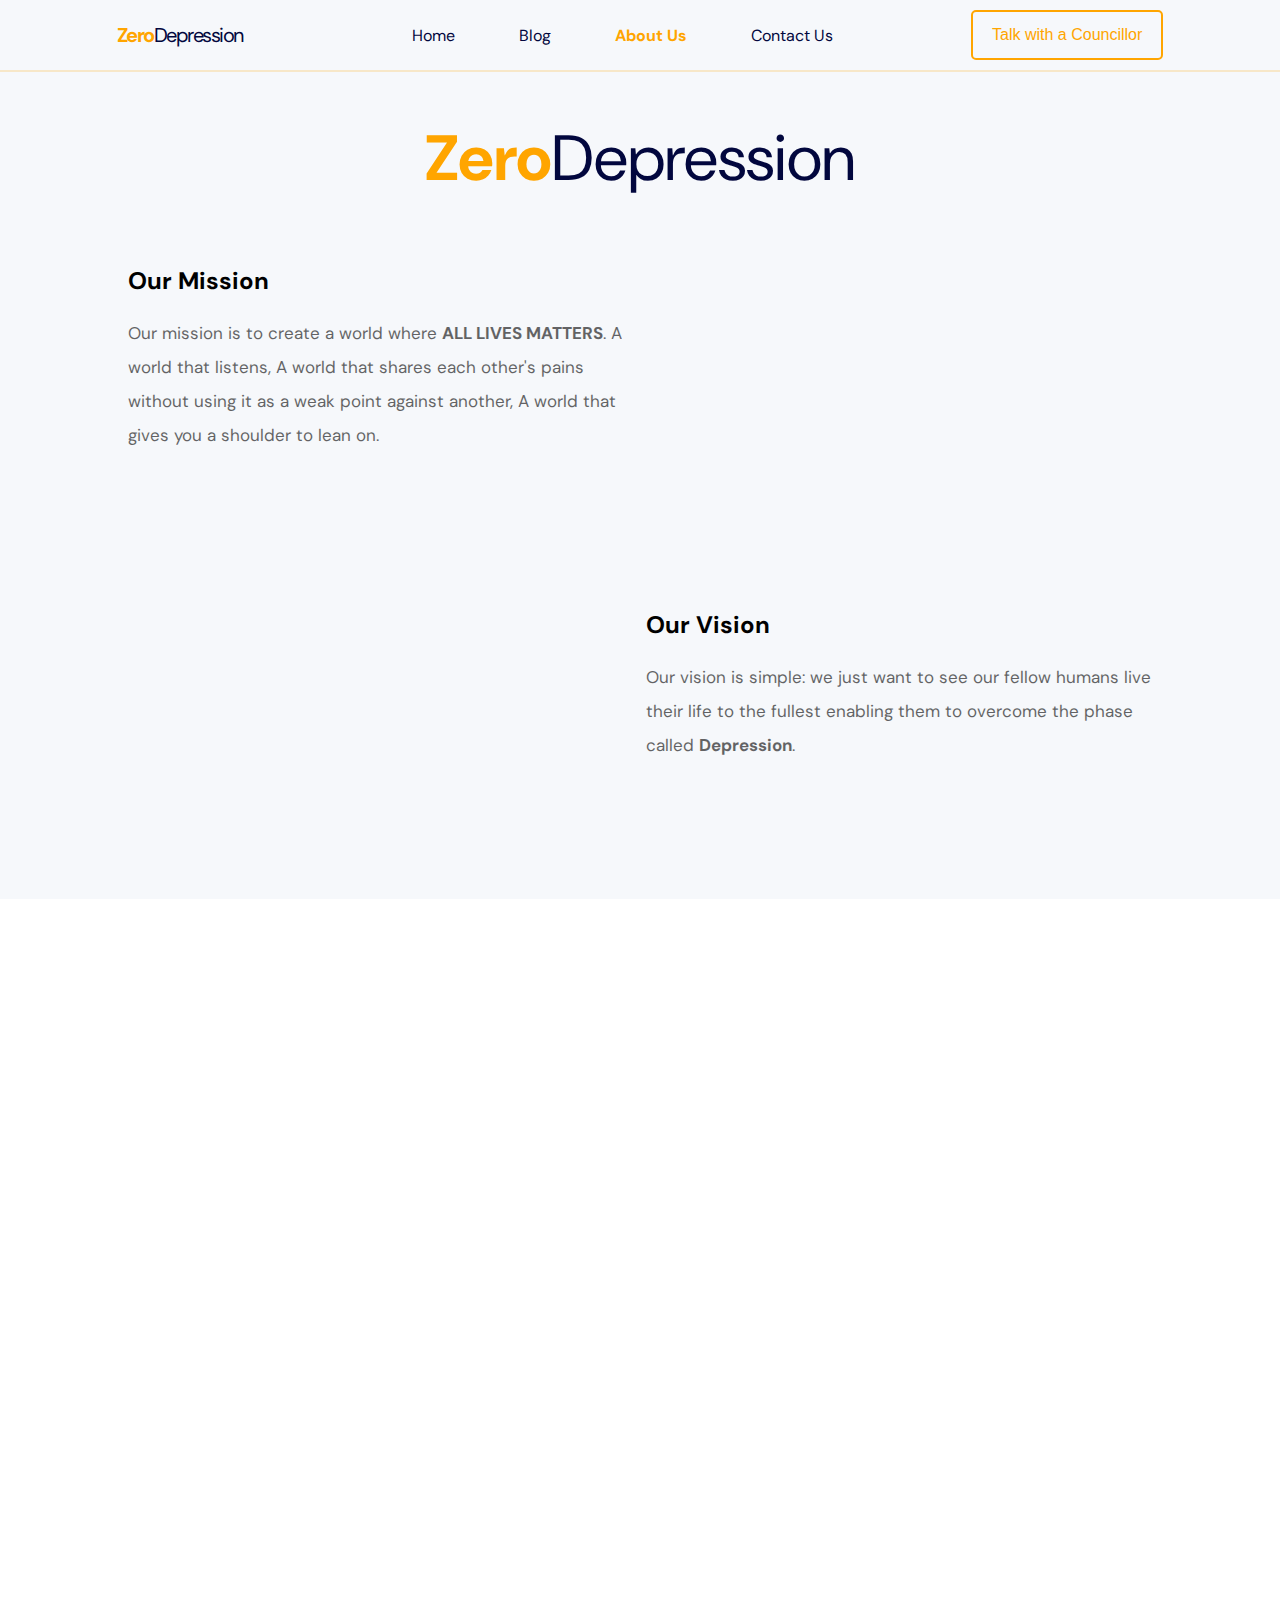
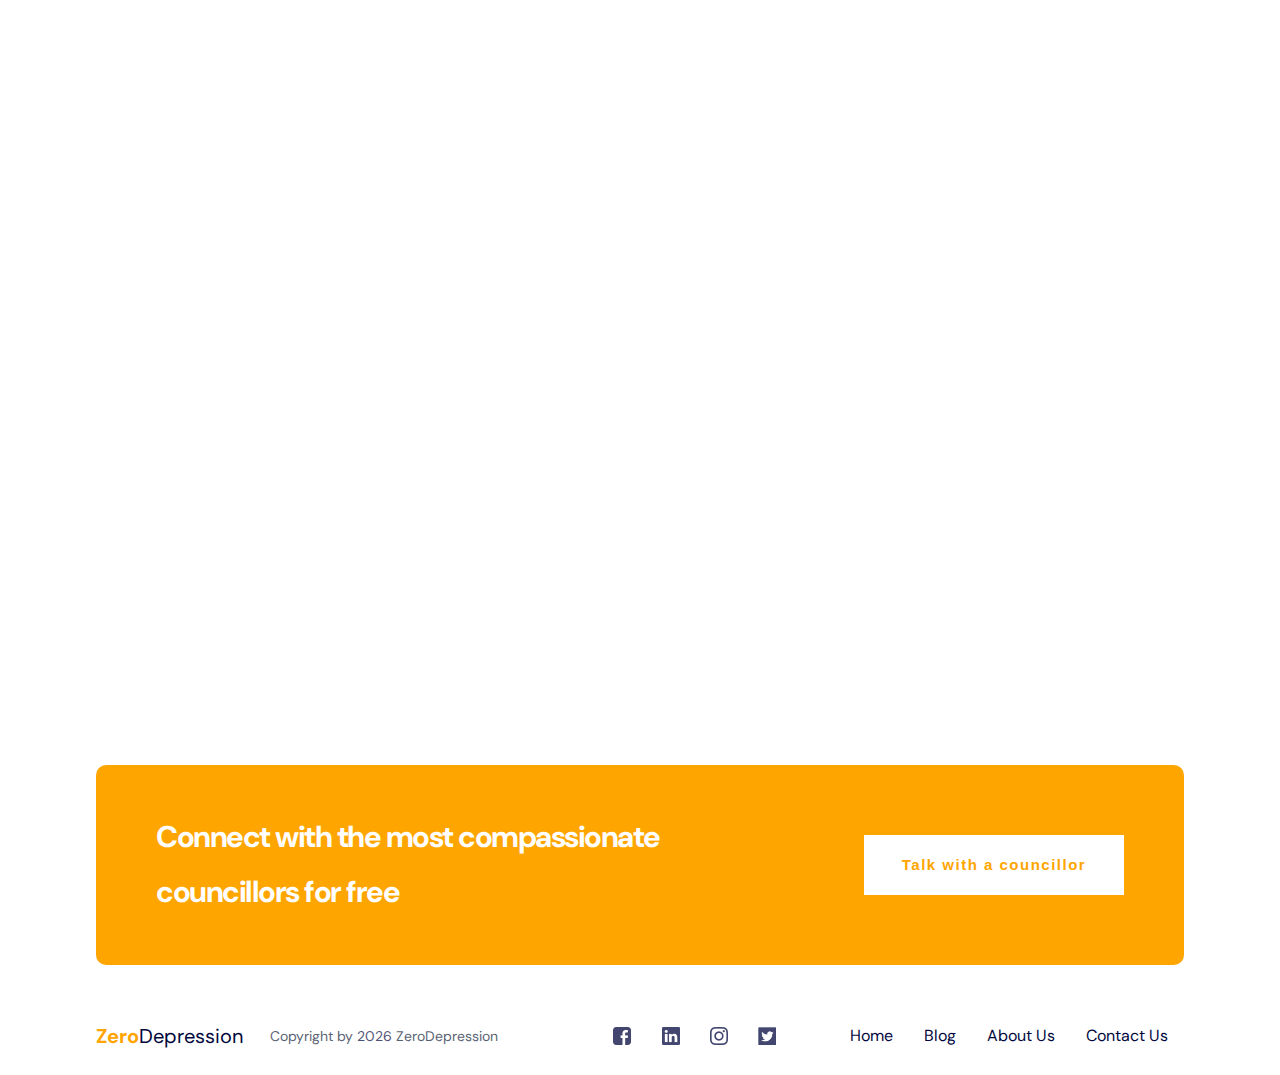
==== about-us/index.html @ 9e386202 "added subscribe to all page" ====
<!DOCTYPE html>
<html lang="en">
  <head>
    <meta charset="UTF-8" />
    <meta http-equiv="X-UA-Compatible" content="IE=edge" />
    <meta name="viewport" content="width=device-width, initial-scale=1.0" />
    <title>Zero Depression - About</title>
    <link rel="stylesheet" href="../style.css" />
    <link rel="stylesheet" href="./css/generic.css" />
    <!--common stylesheet used as a base-->
    <link rel="stylesheet" href="./style.css" />
  </head>
  <body>
    <header class="trim-header">
      <!-- main menu -->
      <nav>
        <div class="logo">
          <h4>Zero<span>Depression</span></h4>
        </div>
        <ul>
          <li><a href="../index.html">Home</a></li>
          <li><a href="../blog/index.html">Blog</a></li>
          <li><a href="./" class="active">About Us</a></li>
          <li><a href="../contact-us/">Contact Us</a></li>
          
        </ul>
        <button id="talk">Talk with a Councillor</button>
        <!-- hamburger -->
        <div class="hamburger">
          <div class="dash"></div>
          <div class="dash"></div>
          <div class="dash"></div>
        </div>
      </nav>
      <div class="line"></div>

      <div class="common-bg">
        <div class="banner-intro about-banner">
          <h1><span id="zero">Zero</span><span id="dep">Depression</span></h1>
        </div>

        <section id="about-contents" class="animate">
          <div class="con-container">
            <div class="content-row">
              <div class="con-col-40 about-left">
                <h2>Our Mission</h2>
                <p>
                  Our mission is to create a world where <strong>ALL LIVES MATTERS</strong>. A
                  world that listens, A world that shares each other's pains
                  without using it as a weak point against another, A world that
                  gives you a shoulder to lean on.
                </p>
              </div>
              <div class="con-col-60"></div>
            </div>
            <div class="content-row animate">
              <div class="con-col-60"></div>
              <div class="con-col-40 about-right">
                <h2>Our Vision</h2>
                <p>
                  Our vision is simple: we just want to see our fellow humans
                  live their life to the fullest enabling them to overcome the
                  phase called <strong>Depression</strong>.
                </p>
              </div>
            </div>
          </div>
        </section>
      </div>
    </header>
    <!-- side Nav -->
    <div class="sideNav" id="sideMenu">
      <a href="#" id="closeBtn">&times;</a>
      <a href="../index.html">Home</a>
       <a href="../blog/index.html">Blog</a>
      <a href="./">About Us</a>
      <a href="../contact-us">Contact Us</a>
     
      <a href="../chatFlow1/index.html">Talk with a Councillor</a>
    </div>

    <!-- testimonials -->

    <section class="testimonials hidden">
      <div class="title">
        <p>Happy Users</p>
        <h2>What our users say about the platform</h2>
      </div>
      <div class="main-comment">
        <h2>
          I came to the platform with a heavy heart, but the councellors are
          caring and loving, i dismissed my suicide though at once, Thank you
          ZeroDepression Team
        </h2>
      </div>
      <div class="users">
        <div class="avatar active-user" data-user="0">
          <img src="../assets/pierre.png" alt="face" />
          <div class="avatar-body">
            <h4>Pierre Hackett</h4>
            <p>Student</p>
          </div>
        </div>
        <div class="avatar" data-user="1">
          <img src="../assets/nat.png" alt="face" />
          <div class="avatar-body">
            <h4>Natalia Sanz</h4>
            <p>A worker</p>
          </div>
        </div>
        <div class="avatar" data-user="2">
          <img src="../assets/ece.png" alt="face" />
          <div class="avatar-body">
            <h4>Ece Akman</h4>
            <p>House Wife</p>
          </div>
        </div>
      </div>
    </section>
    <!-- blog -->

    <section class="blog hidden">
      <div class="title">
        <p>Meet Our joy facilitators</p>
        <h2>Meet Our Team Members</h2>
      </div>
      <div class="council-cards">
        <!-- card start -->
        <div class="card">
          <div class="card_1">
            <img
              src="../assets/stefan-stefancik-5p_7M5MP2Iw-unsplash.webp"
              alt="woman with a child"
            />
          </div>
          <div class="card-body">
            <h3>James Brown</h3>
            <p>
              James Brown is a professional councillor for the university of
              texas
            </p>
          </div>
        </div>
        <!-- card start -->
        <div class="card">
          <div class="card_2">
            <img
              src="../assets/avel-chuklanov-DUmFLtMeAbQ-unsplash.webp"
              alt="a man with sunglasses"
            />
          </div>
          <div class="card-body">
            <h3>James Kate</h3>
            <p>
              James Brown is a professional councillor for the university of
              texas
            </p>
          </div>
        </div>
        <!-- card start -->
        <div class="card">
          <div class="card_2">
            <img
              src="../assets/avel-chuklanov-DUmFLtMeAbQ-unsplash.webp"
              alt="a man with sunglasses"
            />
          </div>
          <div class="card-body">
            <h3>James Kate</h3>
            <p>
              James Brown is a professional councillor for the university of
              texas
            </p>
          </div>
        </div>
        
      </div>
        <!-- switch buttons  -->
      <div class="switch">
         <button id="prev"></button>
        <button id="next"></button>
      </div>
      <div class="switch_goto">
      <button id="goto_gallery">
        <h3>View Gallery</h3>
        <img src="../assets/galleryArr.png" alt="forward arrow" />
      </button>
    </div>
    </section>

    <!-- suppoters -->
    <div class="supporters hidden">
      <div class="title">
        <p>Our Amazing Supporters</p>
        <h4>
          The following brands has been putting smiles on the faces of users
          across the world
        </h4>
      </div>
      <!-- sponsors -->
      <div class="sponsor-logo">
        <div class="sponsor">
          <span id="one"></span>
          <span id="two"></span>
          <span id="three"></span>
          <span id="four"></span>
          <span id="five"></span>
        </div>
      </div>
      <div class="subscribe">
        <label for="email"> Subscribe to our mailing list for updates </label>
        <div class="form-group">
          <input type="email" name="email" required />
          <input type="submit" value="Subscribe" />
        </div>
      </div>
    </div>
    <!-- footer -->
    <footer>
      <div class="connect">
        <p>Connect with the most compassionate councillors for free</p>
        <button>Talk with a councillor</button>
      </div>
      <div class="foot-nav">
        <div class="logo">
          <h3>Zero<span>Depression</span></h3>
          <p>Copyright by <span id="year"></span> ZeroDepression</p>
        </div>
        <!-- footer social logos -->
        <div class="socials">
          <a href="https://web.facebook.com/officialzerodepression" target="_blank"
            ><img src="../assets/facebook logo.png" alt="facebook logo"
          /></a>
           <a href="https://www.linkedin.com/company/zero-depression" target="_blank"
            ><img src="../assets/linkedlogo.png" alt="linkedIn logo"
          /></a>
          <a href="https://instagram.com/officialzerodepression" target="_blank"
            ><img src="../assets/instalogo.png" alt="instagram logo"
          /></a>
          <a href="https://twitter.com/zerodepression_" target="_blank"
            ><img src="../assets/twitterlogo.png" alt="twitter logo"
          /></a>
        </div>

        <ul>
          <li><a href="../index.html">Home</a></li>
          <li><a href="../blog/index.html">Blog</a></li>
          <li><a href="./">About Us</a></li>
          <li><a href="../contact-us/">Contact Us</a></li>
          
        </ul>
      </div>
    </footer>

    <script src="./js/app.js"></script>
  </body>
</html>
---- style.css ----
@import url("https://fonts.googleapis.com/css2?family=Barlow+Condensed:wght@400;500&family=DM+Sans:ital,wght@0,700;1,400&display=swap");
@import url("https://fonts.googleapis.com/css2?family=Playfair+Display&display=swap");

/* utils */
:root {
  --pry-color: #ffa500;
  --sec-color: #02073e;
  --white: #ffffff;
  --topBg: #f6f8fb;
  --w1: 400;
  --w2: 700;
  --family: "DM Sans";
}

* {
  list-style: none;
  box-sizing: border-box;
  scroll-behavior: smooth;
}

body {
  font-family: var(--family);
  margin: 0;
  padding: 0;
  position: relative;
}

p {
  font-weight: 100;
}

a {
  text-decoration: none;
  font-size: 16px;
}
/* side nav */

.sideNav {
  position: fixed;
  top: 0;
  right: 0;
  height: 100vh;
  width: 0px;
  background-color: rgba(15, 33, 55, 0.95);
  padding-top: 90px;
  transition: 0.5s;
  overflow-x: hidden;
  z-index: 1;
}
.line {
  width: 100%;
  height: 2px;
  background-color: var(--pry-color);
  opacity: 0.2;
}
.sideNav a {
  color: var(--white);
  display: block;
  margin: 10px 0;
  padding: 10px 12px;
  text-align: center;
  width: 60%;
  margin: 10px auto;
}
.sideNav a:hover {
  background-color: var(--pry-color);
}

#closeBtn {
  position: absolute;
  top: -10px;
  right: 10px;
  font-size: 45px;
  color: var(--pry-color);
  margin: 0, 0, 0, 30px;
  padding: 0;
  text-align: right;
  cursor: pointer;
}

#closeBtn:hover {
  background-color: transparent;
}

/* header styles */

header {
  background-color: var(--topBg);
  width: 100%;
}

/* nav */
nav {
  width: 90%;
  margin: 0 auto;
  padding: 10px 0;
  display: flex;
  align-items: center;
  justify-content: space-between;
}

.logo img {
  width: 50%;
  height: 50%;
  margin: auto;
}

header nav h4 {
  color: var(--pry-color);
  font-weight: var(--w2);
  margin: 0;
  font-size: 20px;
}
span {
  color: var(--sec-color);
  font-weight: var(--w1);
}

ul {
  display: none;
}

#talk {
  display: none;
  font-size: 16px;
}
#talk:hover {
  background-color: var(--pry-color);
  color: var(--white);
}
.hamburger {
  width: 20px;
}
.dash {
  background-color: var(--sec-color);
  width: 20px;
  height: 2px;
  border-radius: 2px;
  margin: 3px 0;
}
/* banner section */
.banner {
  width: 90%;
  margin: 20px auto;
  transition: 0.5s;
}

.banner-img img {
  width: 100%;
  height: 100%;
  margin: auto;
}

.banner-intro {
  margin-bottom: 50px;
}
.banner-intro h1 {
  font-size: 2.8rem;
}

#zero {
  color: var(--pry-color);
  font-weight: var(--w2);
  line-height: 0.9;
  display: block;
  animation-name: leftside;
  animation-timing-function: linear;
  animation-duration: 0.6s;
  animation-fill-mode: backwards;
}
#dep {
  color: var(--sec-color);
  display: block;
  font-weight: var(--w1);
  animation-name: rightside;
  animation-timing-function: linear;
  animation-duration: 0.6s;
  animation-fill-mode: backwards;
}
.banner-intro p {
  width: 95%;
  margin: 20px 0 40px 0;
  font-size: 16px;
  font-style: normal;
  font-weight: lighter;
  line-height: 32px;
  color: #343d48;
  opacity: 0.8;
}

.banner-intro button {
  background-color: var(--pry-color);
  color: var(--white);
  padding: 15px;
  text-align: center;
  border-radius: 4px;
  font-size: 16px;
  border: none;
  cursor: pointer;
}

.banner-intro button:hover {
  background-color: transparent;
  border: 2px solid var(--pry-color);
  color: var(--pry-color);
}

/* features */

.features {
  width: 90%;
  margin: 60px auto;
  text-align: center;
}

.write-up {
  margin-bottom: 10vh;
}

.write-up p {
  color: var(--pry-color);
  font-size: 18px;
  font-weight: var(--w2);
}

.write-up h2 {
  color: var(--sec-color);
  font-weight: var(--w2);
  font-size: 22px;
  margin-top: -10px;
}

.features-icons {
  margin-top: 4vh;
  display: grid;
  grid-template-columns: repeat(auto-fit, minmax(250px, 1fr));
  grid-template-rows: auto;
  column-gap: 20px;
  padding: 10px 0;
}
.icon {
  display: flex;
  flex-direction: column;
  align-items: center;
  margin-bottom: 40px;
}
/* icon  */
.icon-box {
  height: 100px;
  width: 100px;
  border-radius: 30%;
  margin-bottom: 20px;
  display: flex;
  align-items: center;
  justify-content: center;
}
.icon-box img {
  width: 60%;
  height: 60%;
  margin: auto;
}
/* icon box */
.box__1 {
  background-color: #ffcc40;
  background: linear-gradient(
    323.91deg,
    #ffcc40 7.09%,
    rgba(255, 204, 64, 0.5) 88.82%
  );
}

.box__2 {
  background-color: #25d9d9;
  background: linear-gradient(
    320.89deg,
    #25d9d9 10.83%,
    rgba(37, 217, 217, 0.5) 88.7%
  );
}
.box__3 {
  background-color: #0898e7;
  background: linear-gradient(
    319.4deg,
    #0898e7 5.17%,
    rgba(8, 152, 231, 0.5) 94.34%
  );
}

.box__4 {
  background-color: #ff9066;
  background: linear-gradient(
    322.63deg,
    #ff9066 9.94%,
    rgba(255, 144, 102, 0.5) 91.14%
  );
}
.features-icons h5 {
  font-size: 18px;
  color: #0f2137;
  margin: 0;
  font-weight: var(--w2);
}
.features-icons p {
  width: 90%;
  font-size: 15px;
  font-style: normal;
  font-weight: var(--w1);
  line-height: 30px;
  color: #343d48;
  opacity: 0.8;
}

/* supprt section  & main-blog section*/
.support,
.main-blog {
  display: flex;
  align-items: center;
  flex-direction: column;
  width: 90%;
  background-color: rgba(255, 165, 0, 0.44);
}

.support {
  border-radius: 30px 0 0 30px;
  margin-top: 40px;
  margin-bottom: 80px;
  position: relative;
  left: calc(100% - 90%);
  /* text-align: left; */
}
.support-img {
  display: flex;
  align-items: center;
  justify-content: center;
  width: 90%;
  margin: 0 auto;
}

.support-img img {
  width: 100%;
  margin: auto;
  height: 100%;
}

.support-info {
  margin: 20px 0;
  width: 90%;
  margin: 0 auto;
  padding-top: 10vh;
}

.support-info h4 {
  color: var(--pry-color);
  font-size: 18px;
  font-weight: var(--w2);
  text-align: left;
  margin: 0;
  letter-spacing: -0.5px;
}
.support-info h2 {
  color: var(--sec-color);
  font-size: 22px;
  text-align: left;
  font-weight: var(--w2);
  margin: 0;
}
.support-info p {
  color: var(--sec-color);
  font-weight: 100;
  line-height: 25px;
  text-align: left;
  font-size: 15px;
  text-align: center;
}

.support-info button {
  width: 60%;
  margin: 20px 0;
  display: flex;
  align-items: center;
  border: none;
  padding: 10px 0;
  background: transparent;
}
.support-info button p {
  font-size: 16px;
  font-style: normal;
  font-weight: 700;
  line-height: 42px;
  letter-spacing: 0px;
  text-align: left;
  color: var(--pry-color);
  margin: 0;
  opacity: 1;
}
.support-info button img {
  width: 5%;
  height: 5%;
}

.animate {
  animation: slideInbottom 0.95s ease-in;
}

.support-means {
  margin-top: 20px;
  text-align: left;
}
.support-means li {
  margin: 12px 0;
  display: flex;
  align-items: flex-start;
}

.support-means li p {
  font-weight: var(--w2);
  color: var(--sec-color);
  font-size: 15px;
  margin: -5px 0 0 10px;
  text-align: left;
}

.support-means li img {
  width: 5%;
  height: 5%;
  margin: 0;
  display: inline;
}
/* main-blog */
.main-blog {
  margin-top: -40px;
  border-radius: 30px 30px 0 0;
  padding: 0;
  border-radius: 0 30px 30px 0;
}
.main-blog .support-info {
  margin-top: 0px;
  width: 90%;
  margin: 0 auto;
}

.support-info p {
  font-weight: lighter;
  font-size: 15px;
  opacity: 0.6;
  text-align: left;
}

.main-blog__img {
  transform: translateY(4px);
  width: 90%;
  margin: 0 auto;
  padding: 0;
  order: 1;
}
.main-blog__img img {
  width: 100%;
  height: 100%;
  margin: 0;
}
/* testimonials */
.testimonials {
  width: 90%;
  margin: 40px auto;
}
.title {
  margin-bottom: 18px;
}

.title p {
  color: var(--pry-color);
  font-size: 18px;
  font-style: normal;
  font-weight: 700;
  text-align: center;
  margin: 0;
}
.title h2,
h4 {
  color: #0f2137;
  font-size: 22px;
  font-style: normal;
  font-weight: 700;
  line-height: 45px;
  letter-spacing: -1.5px;
  text-align: center;
  margin: 0;
}
.title h4 {
  width: 90%;
  margin: 12px auto 0 auto;
  font-size: 22px;
  font-style: normal;
  font-weight: 400;
  line-height: 35px;
  letter-spacing: -0.5px;
  text-align: center;
}
.main-comment h2 {
  font-family: Playfair Display;
  font-size: 22px;
  font-style: normal;
  font-weight: 400;
  line-height: 40px;
  letter-spacing: 0px;
  text-align: center;
  color: #0f2137;
  text-align: center;
  margin: 0;
  opacity: 0.8;
}

.users {
  width: 90%;
  margin: 28px auto;
}
.avatar {
  display: flex;
  align-items: center;
  justify-content: space-between;
  height: 58px;
  width: 227px;
  margin: 20px 0;
  padding-top: 10px;
  cursor: pointer;
}

.avatar > img {
  width: 50px;
  height: 50px;
  margin: auto 0;
}
.avatar-body {
  width: 70%;
  padding: 0 0 0 10px;
}
.avatar-body h4 {
  font-size: 18px;
  font-style: normal;
  font-weight: 500;
  line-height: 30px;
  letter-spacing: 0px;
  text-align: left;
  margin: 0;
  color: #0f2137;
}
.avatar-body p {
  margin: 0;
  font-size: 15px;
  font-style: normal;
  font-weight: 400;
  line-height: 28px;
  letter-spacing: 0px;
  text-align: left;
  opacity: 0.6;
}

.active-user {
  border-top: 2px solid var(--pry-color);
}
/* blog */
.blog {
  background-color: #f8fafc;
  padding: 57px 0;
}

/* council card */
.council-cards {
  width: 90%;
  margin: 0 auto;
  display: flex;
  align-items: center;
  justify-content: space-between;
  overflow-x: auto;
  position: relative;
}

.council-cards::-webkit-scrollbar {
  display: none;
}

.council-cards {
  -ms-overflow-style: none;
  scrollbar-width: none;
}

.card {
  border-radius: 10px;
  margin-right: 10px;
  min-width: 250px;
  padding-bottom: 15px;
  position: relative;
  left: 0;
  transition: left 1s;
}
.card img {
  border-radius: 5px 5px 0 0;
}
.card-body {
  background-color: var(--white);
  padding: 8px 12px;
  margin-top: 0;
  background: white;
  margin-bottom: 30px;
  border-radius: 0 0 5px 5px;
  box-shadow: 0 8px 12px rgba(0, 0, 0, 0.1);
}
.card-body p,
.card-body h3 {
  font-size: 17px;
  margin: 5px 0;
  color: #02073e;
}

.card-body p {
  font-size: 14px;
  opacity: 0.6;
}
img {
  width: 100%;
  height: 100%;
  margin: auto;
}

.appear {
  animation: appear 1s linear;
}

/* switch btn */
.switch,
.switch_goto {
  width: 80%;
  margin: 20px auto;
  display: flex;
  align-items: center;
  justify-content: center;
  z-index: 5;
}

.switch button,
.switch_goto button {
  background: transparent;
  border: none;
  padding: 15px;
  cursor: pointer;
  margin-right: 8px;
  display: block;
}

#next {
  background-image: url(./assets/forwardSwitch.png);
  background-repeat: no-repeat;
  background-size: contain;
  background-position: center;
}
#prev {
  background-image: url(./assets/backSwitch.png);
  background-repeat: no-repeat;
  background-size: 80%;
  background-position: center;
}

.switch_goto button {
  border: none;
  cursor: pointer;
  display: block;
  margin: 0;
}
#goto_gallery {
  display: flex;
  align-items: center;
  color: #02073e;
}

#goto_gallery h3 {
  margin: 0 8px 0 0;
}

#goto_gallery img {
  width: 30px;
  height: 15px;
}

/* supporters */

.supporters {
  transform: translateY(-40px);
  width: 90%;
  margin: 0 auto;
}

.sponsor-logo {
  height: 35px;
  width: 90%;
  margin: 30px auto 10px auto;
  overflow: hidden;
  position: relative;
}

.sponsor {
  position: absolute;
  width: 200%;
  height: 90%;
  overflow: hidden;
  animation: marquee 6s linear 1s infinite;
}

.sponsor span {
  width: 20%;
  height: inherit;
  float: left;
  background-size: contain;
  background-repeat: no-repeat;
  background-position: center;
}

#one {
  background-image: url(./assets/uber.png);
}
#two {
  background-image: url(./assets/google.png);
}
#three {
  background-image: url(./assets/paypal.png);
}
#four {
  background-image: url(./assets/soft.png);
}
#five {
  background-image: url(./assets/dribble.png);
}

/* subscibe */
.subscribe {
  margin: 150px auto 0 auto;
  width: 90%;
}

.subscribe label {
  font-size: 24px;
  text-align: center;
  color: var(--sec-color);
}
.subscribe .form-group {
  margin-top: 20px;
  width: 100%;
}

.subscribe .form-group input {
  display: block;
  width: 100%;
  padding: 10px;
  margin: 10px 0;
  border: 2px solid var(--pry-color);
  border-radius: 10px;
}

.subscribe .form-group input[type="submit"] {
  background-color: var(--pry-color);
  color: var(--white);
  font-size: 18px;
  cursor: pointer;
}

/* footer */
footer {
  margin-top: 55px;
  margin-bottom: 0;
  background-color: var(--white);
}
.connect {
  padding: 10px 15px;
  margin: 0 auto 52px auto;
  background: var(--pry-color);
  border-radius: 10px;
  color: var(--white);
}
.connect p {
  font-size: 25px;
  font-style: normal;
  font-weight: 700;
  line-height: 35px;
  letter-spacing: -1.5px;
  text-align: center;
}

.connect button {
  display: block;
  width: 60%;
  margin: 80px auto 40px auto;
  background-color: var(--white);
  color: var(--pry-color);
  font-size: 15px;
  border: none;
  padding: 9px;
  font-weight: 700;
  line-height: 22px;
  letter-spacing: 0.1em;
  cursor: pointer;
  position: relative;
}

.connect button::after {
  content: "";
  width: inherit;
  height: 150px;
  top: -100px;
  left: 20%;
  background: url(../assets/topdash.png) no-repeat center;
  background-size: 60%;
  position: absolute;
}

.connect button::before {
  content: "";
  width: inherit;
  height: 150px;
  top: -10px;
  left: 20%;
  background: url(../assets/botdash.png) no-repeat center;
  background-size: 60%;
  position: absolute;
}

.foot-nav {
  margin-top: -50px;
}
.foot-nav .logo {
  width: 90%;
  display: flex;
  align-items: center;
  flex-direction: column;
  justify-content: space-between;
  margin: 0 auto;
}
.foot-nav .logo h3 {
  color: var(--pry-color);
  height: 24px;
  width: 154px;
  font-size: 20px;
  font-style: normal;
  font-weight: 700;
  line-height: 24px;
  letter-spacing: 0px;
  text-align: left;

  margin: 10px 0;
}

.foot-nav .logo h3 span {
  color: var(--sec-color);
  font-weight: 400;
}

.foot-nav .logo p {
  font-size: 14px;
  font-style: normal;
  font-weight: 400;
  line-height: 18px;
  letter-spacing: 0em;
  text-align: left;
  color: #0f2137;
  opacity: 0.7;
}
.foot-nav {
  margin-bottom: 68px;
}
.foot-nav ul {
  display: flex;
  justify-content: space-around;
  width: 90%;
  margin: 10px auto;
  padding: 0;
}

.foot-nav ul li a {
  color: var(--sec-color);
}
.foot-nav ul li a:hover {
  color: var(--pry-color);
}

.socials {
  display: flex;
  align-items: center;
  justify-content: space-between;
  width: 50%;
  margin: 30px auto;
}

.socials a {
  display: flex;
  align-items: center;
  justify-content: center;
  width: 18px;
  height: 18px;
}

.socials a img {
  width: 100%;
  height: 100%;
  margin: auto;
}
/* hide animatable elements */
.hidden {
  opacity: 0;
}

/* media query */

@media screen and (min-width: 1024px) {
  .header {
    height: 100vh;
  }
  .hamburger {
    display: none;
  }

  header nav .logo {
    width: 15%;
    height: 15%;
    display: flex;
    align-items: center;
  }

  header nav .logo img {
    width: 90%;
    height: 90%;
  }

  nav {
    padding: 10px 40px;
    width: 88%;
    margin: 0 auto;
  }

  ul {
    display: flex;
    padding: 0;
    margin: 0;
    align-items: center;
    justify-content: space-between;
  }

  ul li {
    margin: 0 20px;
  }

  ul li a {
    text-decoration: none;
    color: var(--sec-color);
    text-transform: capitalize;
    font-size: 16px;
    display: block;
    margin: 0 12px;
  }
  ul li a:hover {
    color: var(--pry-color);
  }
  .active {
    font-weight: var(--w2);
    color: var(--pry-color);
  }

  #talk {
    display: block;
    background-color: transparent;
    padding: 4px 10px;
    border: 2px solid var(--pry-color);
    color: var(--pry-color);
    font-size: 16px;
    cursor: pointer;
    height: 50px;
    width: 192px;
    border-radius: 5px;
    margin: 0;
  }

  .banner {
    padding: 40px;
    display: flex;
    align-items: center;
    justify-content: space-between;
    width: 88%;
    margin: 0 auto;
  }

  .banner-intro {
    height: 441px;
    width: 550px;
  }

  .banner-intro h1 {
    font-size: 64px;
    line-height: 73px;
    margin: 0;
  }
  #zero,
  #dep {
    text-align: left;
  }
  #dep {
    font-weight: 100;
  }

  .banner-intro p {
    width: 80%;
    font-size: 18px;
    text-align: left;
    margin: 40px 0;
  }

  .banner-intro button {
    font-size: 20px;
    height: 65px;
    width: 263px;
    border-radius: 4px;
  }

  .banner-img {
    height: 420px;
    width: 458px;
  }
  .banner-img img {
    width: 100%;
    height: 100%;
    margin-left: auto;
  }
  .features {
    width: 88%;
  }

  .support,
  .main-blog {
    flex-direction: row;
    justify-content: space-around;
    width: 94%;
    margin: 0;
  }

  .support {
    position: relative;
    left: calc(100% - 94%);
    border-radius: 100px 0 0 100px;
    margin-top: 146px;
  }
  .support-img {
    height: 483px;
    width: 355px;
  }

  .support-info {
    text-align: left;
    height: 395px;
    width: 486px;
    margin-right: -10px;
    padding-top: 12vh;
  }
  .support-means li p {
    margin: 0px 0 0 10px;
  }
  .main-blog {
    margin-top: 100px;
    height: 531px;
    border-radius: 0 100px 100px 0;
  }

  .main-blog__img {
    height: 419px;
    width: 507px;
    order: 0;
  }

  .main-blog__img img {
    width: 100%;
    height: 100%;
    margin: auto;
  }

  .main-blog .support-info {
    width: 40%;
    margin-top: 60px;
  }

  .main-blog .support-info p {
    width: 90%;
  }

  .main-blog .support-info button {
    width: 30%;
  }
  .main-blog .support-info button img {
    width: 6%;
    height: 6%;
  }

  .support-info h4 {
    text-align: left;
  }

  .support-info p {
    width: 100%;
    text-align: left;
  }

  .support-info button {
    width: 40% !important;
    margin-top: -20px;
    cursor: pointer;
    float: left;
  }

  .support-info button p {
    font-size: 18px;
  }

  .support-info button img {
    width: 4%;
    height: 4%;
    margin: auto;
  }
  .testimonials {
    width: 850px;
    margin: 92px auto;
  }

  .main-comment h2 {
    line-height: 45px;
  }

  .users {
    display: flex;
    align-items: center;
    justify-content: space-between;
    height: 86px;
    width: 828px;
  }

  .council-cards {
    width: 60%;
    flex-direction: row;
    margin: 0 auto;
  }

  .card {
    min-width: 300px;
  }

  .card-body {
    background-color: var(--white);
    padding: 18px 20px;
  }

  .switch {
    width: 28%;
    margin: 20px auto;
  }

  #next {
    background-size: 100%;
  }

  #prev {
    background-size: 80%;
  }
  .title h4 {
    height: 100px;
    width: 607px;
    line-height: 40px;
  }
  .supporters {
    width: 800px;
    margin: 0 auto;
  }

  /* subscibe */
  .subscribe {
    display: flex;
    align-items: center;
    justify-content: space-between;
    width: 100%;
  }
  .subscribe label {
    text-align: left;
  }
  .subscribe .form-group {
    margin-top: 0px;
    width: 60%;
    position: relative;
    display: block;
  }

  .subscribe .form-group input {
    padding: 16px 10px;
  }

  .subscribe .form-group input[type="submit"] {
    position: absolute;
    top: 0.95px;
    right: 0;
    width: 35%;
    padding: 12px;
  }
  .connect {
    width: 85%;
    height: 200px;
    padding: 45px 60px;
    display: flex;
    align-items: center;
    justify-content: space-between;
    background-image: url(../assets/arrow.png);
    background-repeat: no-repeat;
    background-position: center;
    background-size: 30%;
  }

  .connect p {
    font-size: 30px;
    height: 111px;
    width: 626px;
    font-style: normal;
    font-weight: 700;
    line-height: 55px;
    letter-spacing: -1.5px;
    text-align: left;
    margin: 0;
  }

  .connect button {
    margin: 0;
    height: 60px;
    width: 260px;
    position: relative;
  }

  .connect button::after {
    content: "";
    width: inherit;
    height: inherit;
    top: -55px;
    left: 0;
    background-size: 30%;
    position: absolute;
  }

  .connect button::before {
    content: "";
    width: inherit;
    height: inherit;
    top: 55px;
    left: 0;
    background-size: 30%;
    position: absolute;
  }
  .foot-nav {
    width: 85%;
    display: flex;
    align-items: center;
    justify-content: space-between;
    margin: -20px auto 0 auto;
  }
  .foot-nav .logo {
    width: fit-content;
    margin-left: 0;
    flex-direction: row;
  }
  .foot-nav ul {
    height: 33px;
    width: 350px;
    padding: 0;
    margin: 0;
  }

  .foot-nav ul li {
    margin: 0;
  }

  .foot-nav .logo p {
    font-size: 14px;
    font-style: normal;
    font-weight: 400;
    line-height: 18px;
    letter-spacing: 0em;
    text-align: left;
    color: #0f2137;
    opacity: 0.7;
    margin-left: 20px;
  }

  .foot-nav ul li a {
    font-size: 16px;
    font-style: normal;
    font-weight: 400;
    line-height: 33px;
    letter-spacing: 0px;
    text-align: right;
  }

  .socials {
    width: 15%;
  }
}

/* animation */
@keyframes slideInbottom {
  from {
    opacity: 0;
    transform: scale(0.7);
  }

  to {
    opacity: 1;
    transform: scale(1);
  }
}

@keyframes leftside {
  from {
    opacity: 0;
    transform: translateX(-100px);
  }

  to {
    opacity: 1;
    transform: translateX(0);
  }
}

@keyframes rightside {
  from {
    opacity: 0;
    transform: translateX(50px);
  }

  to {
    opacity: 1;
    transform: translateX(0);
  }
}

@keyframes marquee {
  0% {
    left: 100%;
  }
  100% {
    left: -200%;
  }
}
---- about-us/css/generic.css ----
/** centered logo */
.about-banner h1 span {
  display: unset !important;
}

.about-banner h1 {
  text-align: center;
}

/** Structuring the layout*/
/**container*/
.con-container {
  width: 80%;
  margin: 0 auto;
}

/**row*/
.content-row {
  display: flex;
  max-width: 1440px;
  margin: 0 auto;
  padding-bottom: 120px;
}

.content-row h2 {
  text-align: center;
}

.trim-header {
  padding-bottom: 0 !important;
}

/* Design rectangle */
.rectangle {
  max-width: 100%;
  width: 80.1875rem;
  height: 5.8125rem;
  background-color: #fff;
  border-radius: 4.5625rem;
  border: 1px solid aliceblue;
}

/* Tablets*/
@media (min-width: 567px) {
  /* Columns */
  .con-col-6 {
    width: 50%;
    float: left;
  }
  .con-col-40 {
    width: 40%;
    float: left;
  }
  .con-col-60 {
    width: 60%;
    float: left;
  }
  

  /* Centering the logo for tablets and desktop*/
  .content-row h2 {
    text-align: center;
  }
}

/* Desktop*/
@media screen and (min-width: 1024px) {
  .con-container {
    width: 80%;
    max-width: 100%;
  }
  .about-banner {
    padding-top: 50px !important;
    height: unset !important;
    width: unset !important;
  }
}

@media screen and (max-width: 768px) {
  .content-row {
    padding-bottom: 30px;
  }
  .con-col-40 {
    margin-top: 40px;
  }
  
}
---- about-us/style.css ----
/** Common background*/
.common-bg {
  background-image: url("../assets/aboutBG.png");
  background-size: cover;
  background-position-x: center;
  background-repeat: no-repeat;
}

/** About contents*/
#about-contents p {
  font-size: 17px;
  line-height: 34px;
  font-style: normal;
  font-weight: normal;
  opacity: 0.6;
  width: 100%;
}
.banner-intro h1{
  font-size: 2.2rem;
 
}

#about-contents h2 {
  text-align: left;
}
.rectangle {
  max-width: 100%;
  width: 80.1875rem;
  height: 5.8125rem;
  background-color: #fff;
  border-radius: 4.5625rem;
}

@media screen and (min-width: 1024px) {
  .about-left,
  .about-right {
    width: 600px;
  }
  
  .common-bg {
    background-size: contain;
    background-position: center;
  }
}

@media (min-width:1024px){
  .banner-intro h1{
  font-size: 64px;
}

#dep{
  font-weight: 400;
}
}
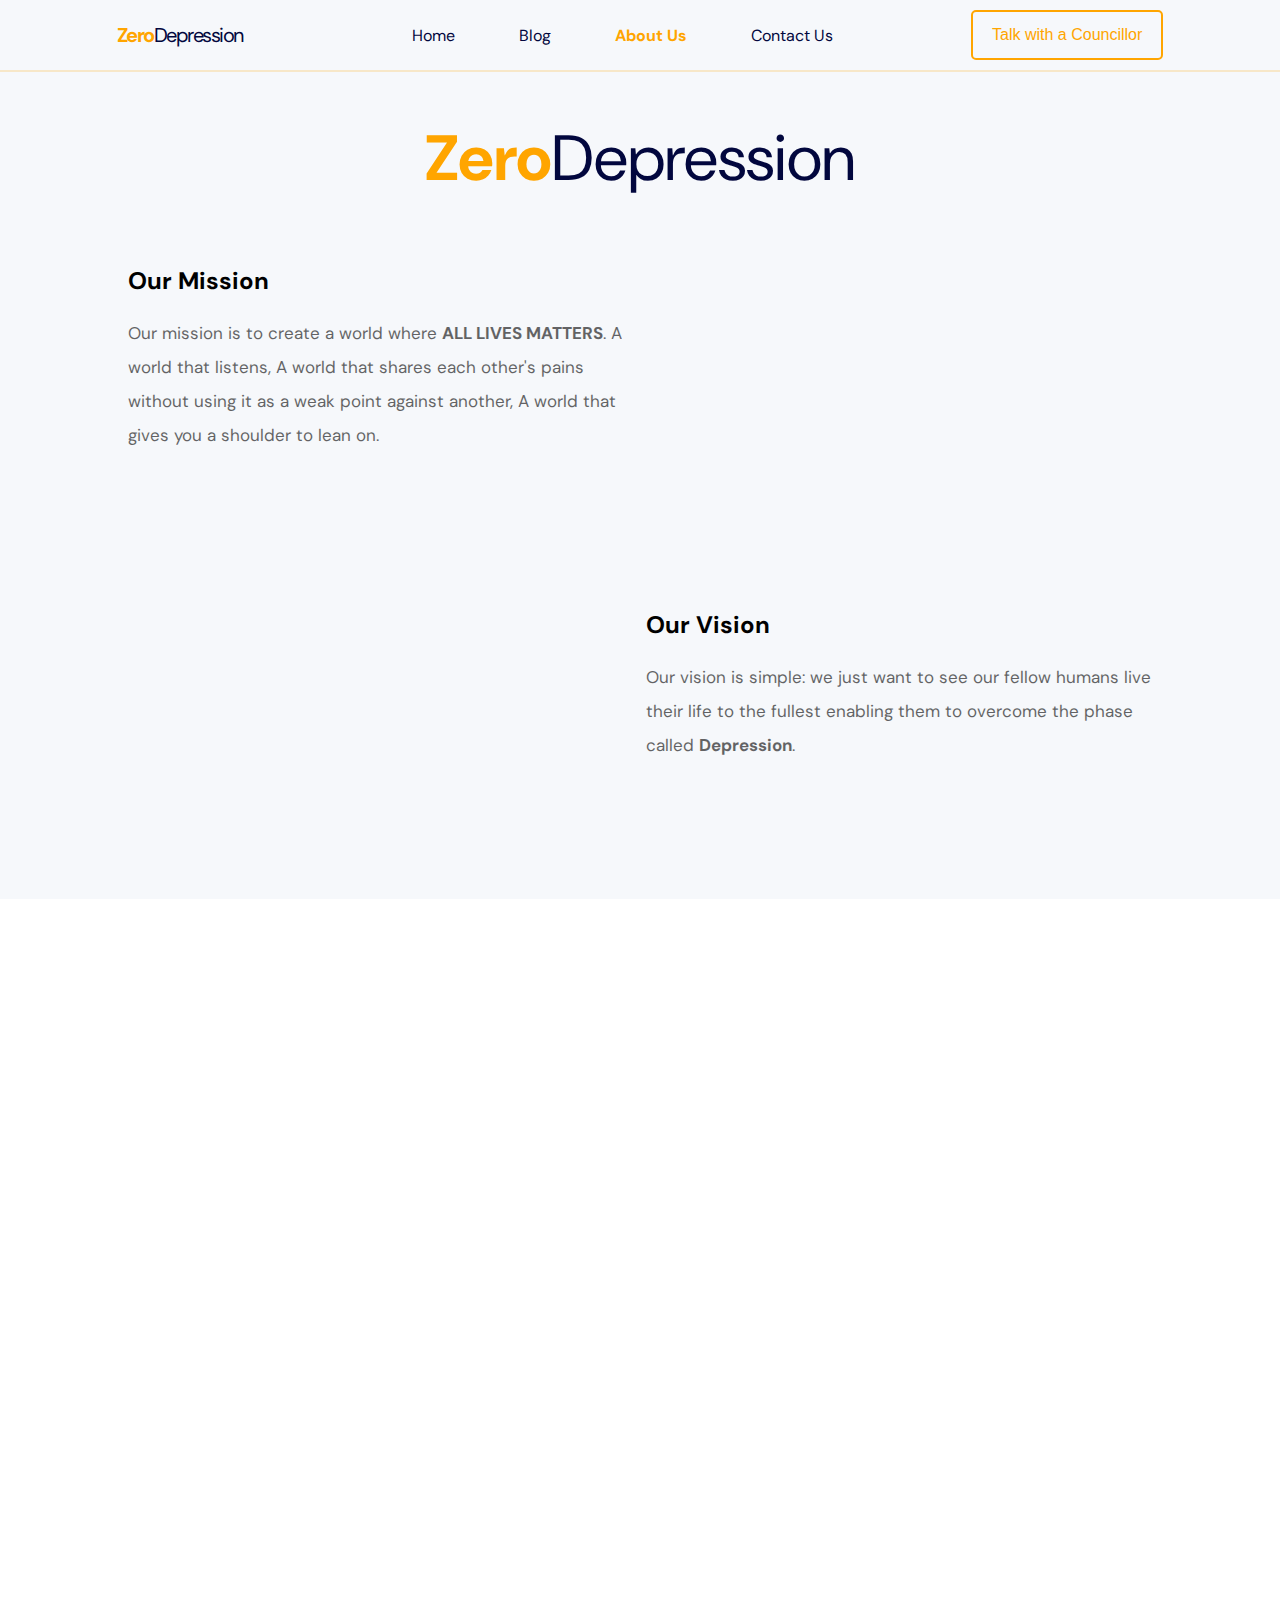
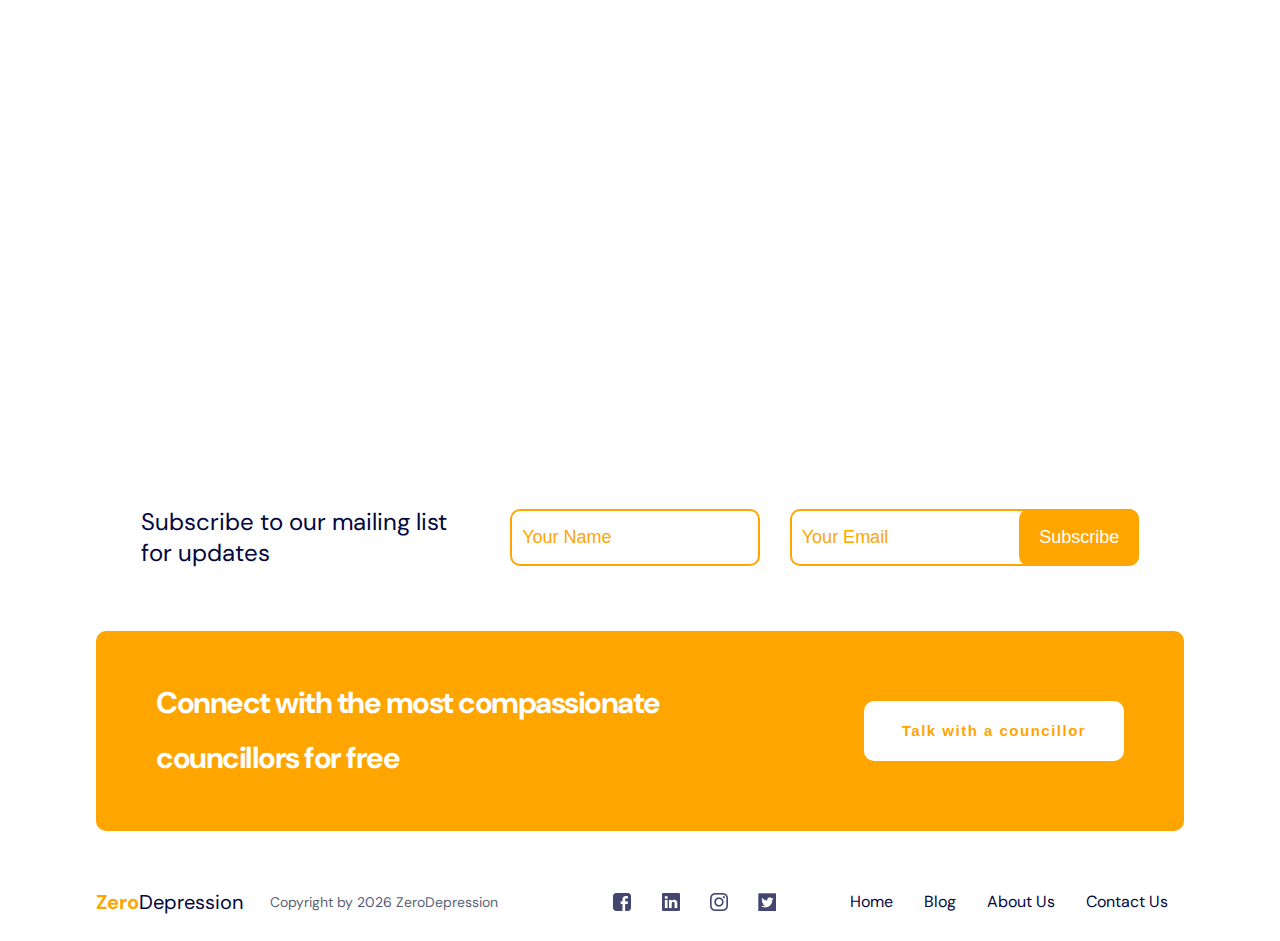
==== commit 740cf07a: "form" ====
--- a/about-us/index.html
+++ b/about-us/index.html
@@ -22,7 +22,6 @@
           <li><a href="../blog/index.html">Blog</a></li>
           <li><a href="./" class="active">About Us</a></li>
           <li><a href="../contact-us/">Contact Us</a></li>
-          
         </ul>
         <button id="talk">Talk with a Councillor</button>
         <!-- hamburger -->
@@ -45,10 +44,11 @@
               <div class="con-col-40 about-left">
                 <h2>Our Mission</h2>
                 <p>
-                  Our mission is to create a world where <strong>ALL LIVES MATTERS</strong>. A
-                  world that listens, A world that shares each other's pains
-                  without using it as a weak point against another, A world that
-                  gives you a shoulder to lean on.
+                  Our mission is to create a world where
+                  <strong>ALL LIVES MATTERS</strong>. A world that listens, A
+                  world that shares each other's pains without using it as a
+                  weak point against another, A world that gives you a shoulder
+                  to lean on.
                 </p>
               </div>
               <div class="con-col-60"></div>
@@ -72,10 +72,10 @@
     <div class="sideNav" id="sideMenu">
       <a href="#" id="closeBtn">&times;</a>
       <a href="../index.html">Home</a>
-       <a href="../blog/index.html">Blog</a>
+      <a href="../blog/index.html">Blog</a>
       <a href="./">About Us</a>
       <a href="../contact-us">Contact Us</a>
-     
+
       <a href="../chatFlow1/index.html">Talk with a Councillor</a>
     </div>
 
@@ -173,19 +173,18 @@
             </p>
           </div>
         </div>
-        
-      </div>
-        <!-- switch buttons  -->
+      </div>
+      <!-- switch buttons  -->
       <div class="switch">
-         <button id="prev"></button>
+        <button id="prev"></button>
         <button id="next"></button>
       </div>
       <div class="switch_goto">
-      <button id="goto_gallery">
-        <h3>View Gallery</h3>
-        <img src="../assets/galleryArr.png" alt="forward arrow" />
-      </button>
-    </div>
+        <button id="goto_gallery">
+          <h3>View Gallery</h3>
+          <img src="../assets/galleryArr.png" alt="forward arrow" />
+        </button>
+      </div>
     </section>
 
     <!-- suppoters -->
@@ -207,13 +206,28 @@
           <span id="five"></span>
         </div>
       </div>
-      <div class="subscribe">
-        <label for="email"> Subscribe to our mailing list for updates </label>
-        <div class="form-group">
-          <input type="email" name="email" required />
-          <input type="submit" value="Subscribe" />
-        </div>
-      </div>
+    </div>
+    <!-- subscribe form -->
+    <div class="subscribe">
+      <div class="form-group">
+        <label for="name"> Subscribe to our mailing list for updates </label>
+        <input
+          type="text"
+          name="name"
+          required
+          placeholder="Your Name"
+          id="name"
+        />
+        <input
+          type="email"
+          name="email"
+          required
+          placeholder="Your Email"
+          id="email"
+        />
+        <input type="submit" value="Subscribe" id="subscribe" />
+      </div>
+      <p class="error">form input field is empty!</p>
     </div>
     <!-- footer -->
     <footer>
@@ -228,10 +242,14 @@
         </div>
         <!-- footer social logos -->
         <div class="socials">
-          <a href="https://web.facebook.com/officialzerodepression" target="_blank"
+          <a
+            href="https://web.facebook.com/officialzerodepression"
+            target="_blank"
             ><img src="../assets/facebook logo.png" alt="facebook logo"
           /></a>
-           <a href="https://www.linkedin.com/company/zero-depression" target="_blank"
+          <a
+            href="https://www.linkedin.com/company/zero-depression"
+            target="_blank"
             ><img src="../assets/linkedlogo.png" alt="linkedIn logo"
           /></a>
           <a href="https://instagram.com/officialzerodepression" target="_blank"
@@ -247,7 +265,6 @@
           <li><a href="../blog/index.html">Blog</a></li>
           <li><a href="./">About Us</a></li>
           <li><a href="../contact-us/">Contact Us</a></li>
-          
         </ul>
       </div>
     </footer>
--- a/style.css
+++ b/style.css
@@ -326,13 +326,13 @@
   margin-bottom: 80px;
   position: relative;
   left: calc(100% - 90%);
-  /* text-align: left; */
 }
 .support-img {
   display: flex;
   align-items: center;
   justify-content: center;
-  width: 90%;
+  width: 55%;
+  height: 250px;
   margin: 0 auto;
 }
 
@@ -732,17 +732,17 @@
 
 /* subscibe */
 .subscribe {
-  margin: 150px auto 0 auto;
+  margin: 50px auto 0 auto;
   width: 90%;
 }
 
 .subscribe label {
   font-size: 24px;
   text-align: center;
+  font-weight: var(--w1);
   color: var(--sec-color);
 }
 .subscribe .form-group {
-  margin-top: 20px;
   width: 100%;
 }
 
@@ -753,6 +753,13 @@
   margin: 10px 0;
   border: 2px solid var(--pry-color);
   border-radius: 10px;
+  text-align: left;
+  font-size: 18px;
+  color: var(--pry-color);
+}
+
+input::placeholder {
+  color: var(--pry-color);
 }
 
 .subscribe .form-group input[type="submit"] {
@@ -760,8 +767,12 @@
   color: var(--white);
   font-size: 18px;
   cursor: pointer;
-}
-
+  text-align: center;
+}
+.error{
+  color: red;
+  display: none;
+}
 /* footer */
 footer {
   margin-top: 55px;
@@ -798,6 +809,7 @@
   letter-spacing: 0.1em;
   cursor: pointer;
   position: relative;
+  border-radius: 10px;
 }
 
 .connect button::after {
@@ -1045,23 +1057,30 @@
     margin-top: 146px;
   }
   .support-img {
-    height: 483px;
-    width: 355px;
-  }
-
+    height: 450px;
+    width: 290px;
+  }
+  #table {
+    height: 380px;
+  }
+
+  #fone {
+    height: 380px;
+    transform: translateY(35px);
+  }
   .support-info {
     text-align: left;
     height: 395px;
     width: 486px;
     margin-right: -10px;
-    padding-top: 12vh;
+    padding-top: 8vh;
   }
   .support-means li p {
     margin: 0px 0 0 10px;
   }
   .main-blog {
     margin-top: 100px;
-    height: 531px;
+    height: 431px;
     border-radius: 0 100px 100px 0;
   }
 
@@ -1175,31 +1194,37 @@
 
   /* subscibe */
   .subscribe {
+    width: 78%;
+    margin: auto;
+  }
+
+  .subscribe label {
+    text-align: left;
+    width: 32%;
+  }
+  .subscribe .form-group {
+    margin-top: 0px;
     display: flex;
     align-items: center;
     justify-content: space-between;
-    width: 100%;
-  }
-  .subscribe label {
-    text-align: left;
-  }
-  .subscribe .form-group {
-    margin-top: 0px;
-    width: 60%;
     position: relative;
-    display: block;
   }
 
   .subscribe .form-group input {
     padding: 16px 10px;
   }
-
+  .subscribe .form-group input[type="text"] {
+    width: 25%;
+    margin-right: -20px;
+  }
+  .subscribe .form-group input[type="email"] {
+    width: 35%;
+  }
   .subscribe .form-group input[type="submit"] {
     position: absolute;
-    top: 0.95px;
+    top: 0px;
     right: 0;
-    width: 35%;
-    padding: 12px;
+    width: 12%;
   }
   .connect {
     width: 85%;
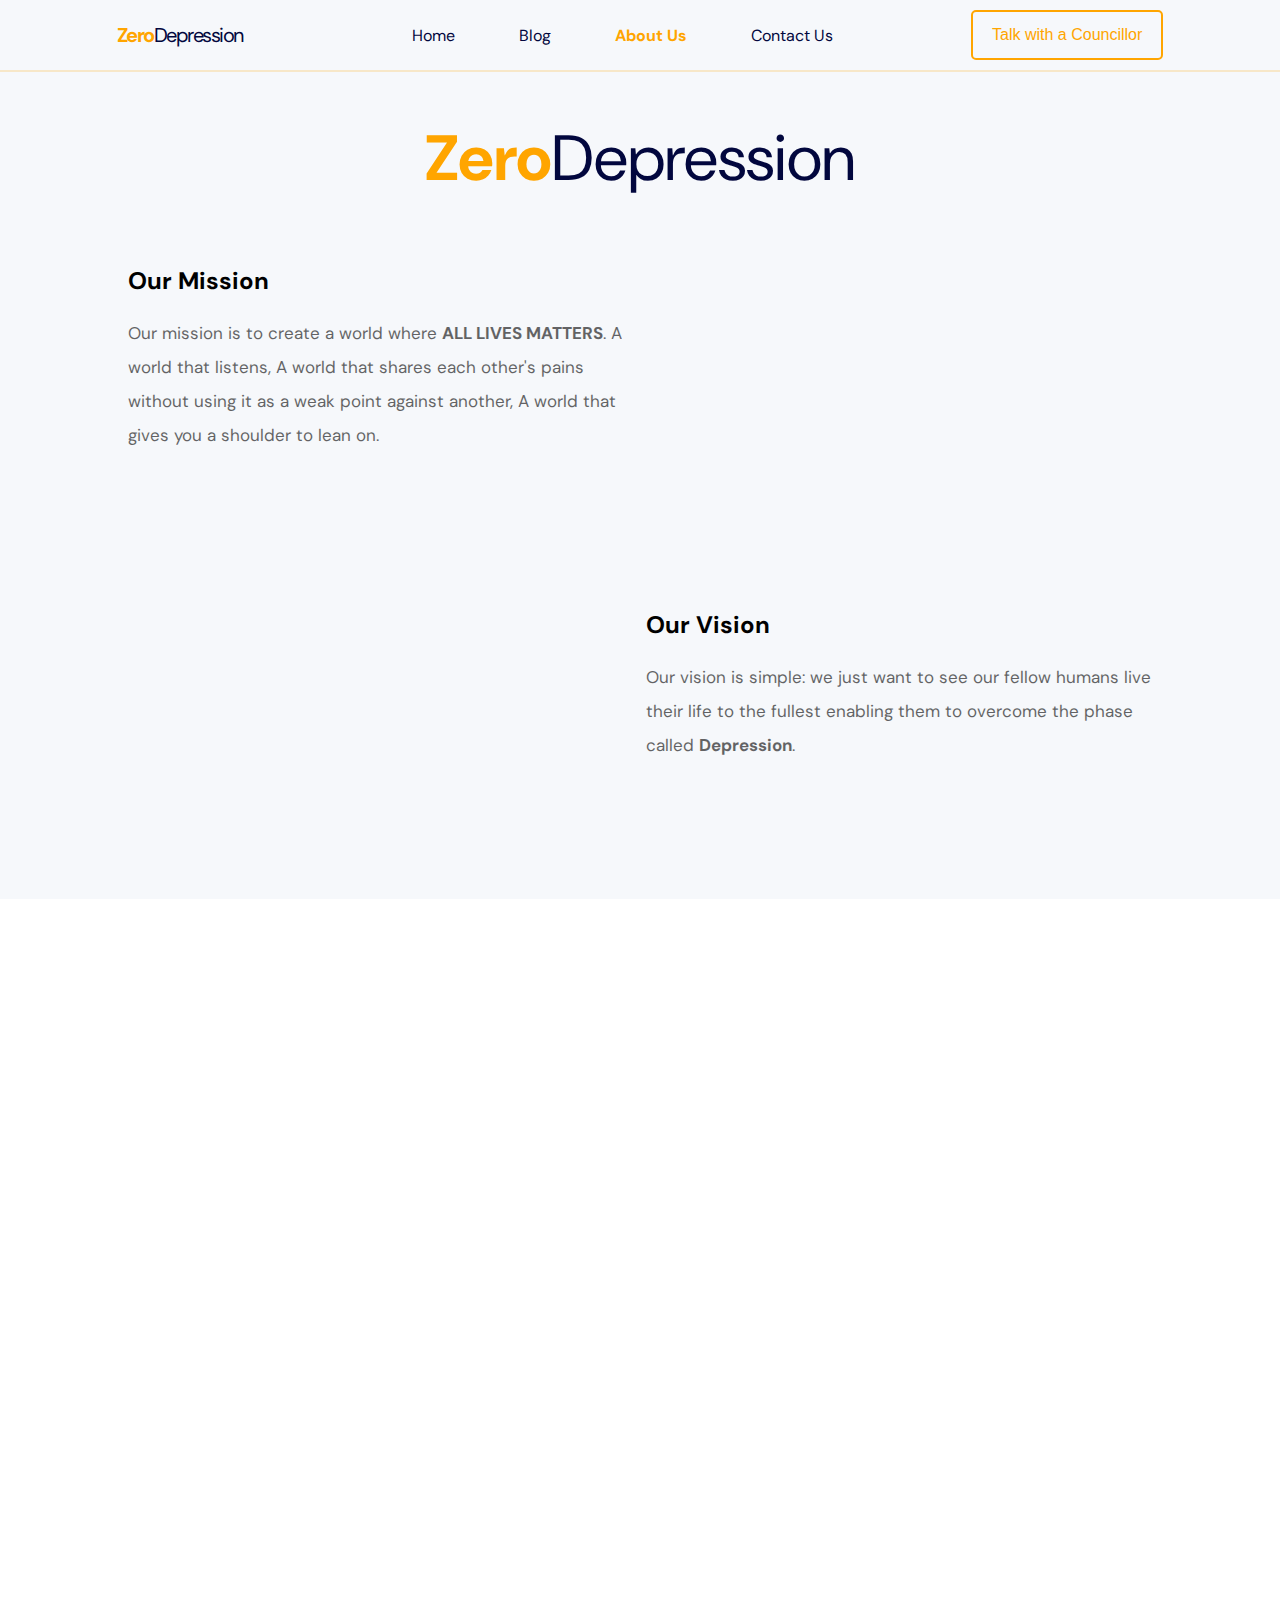
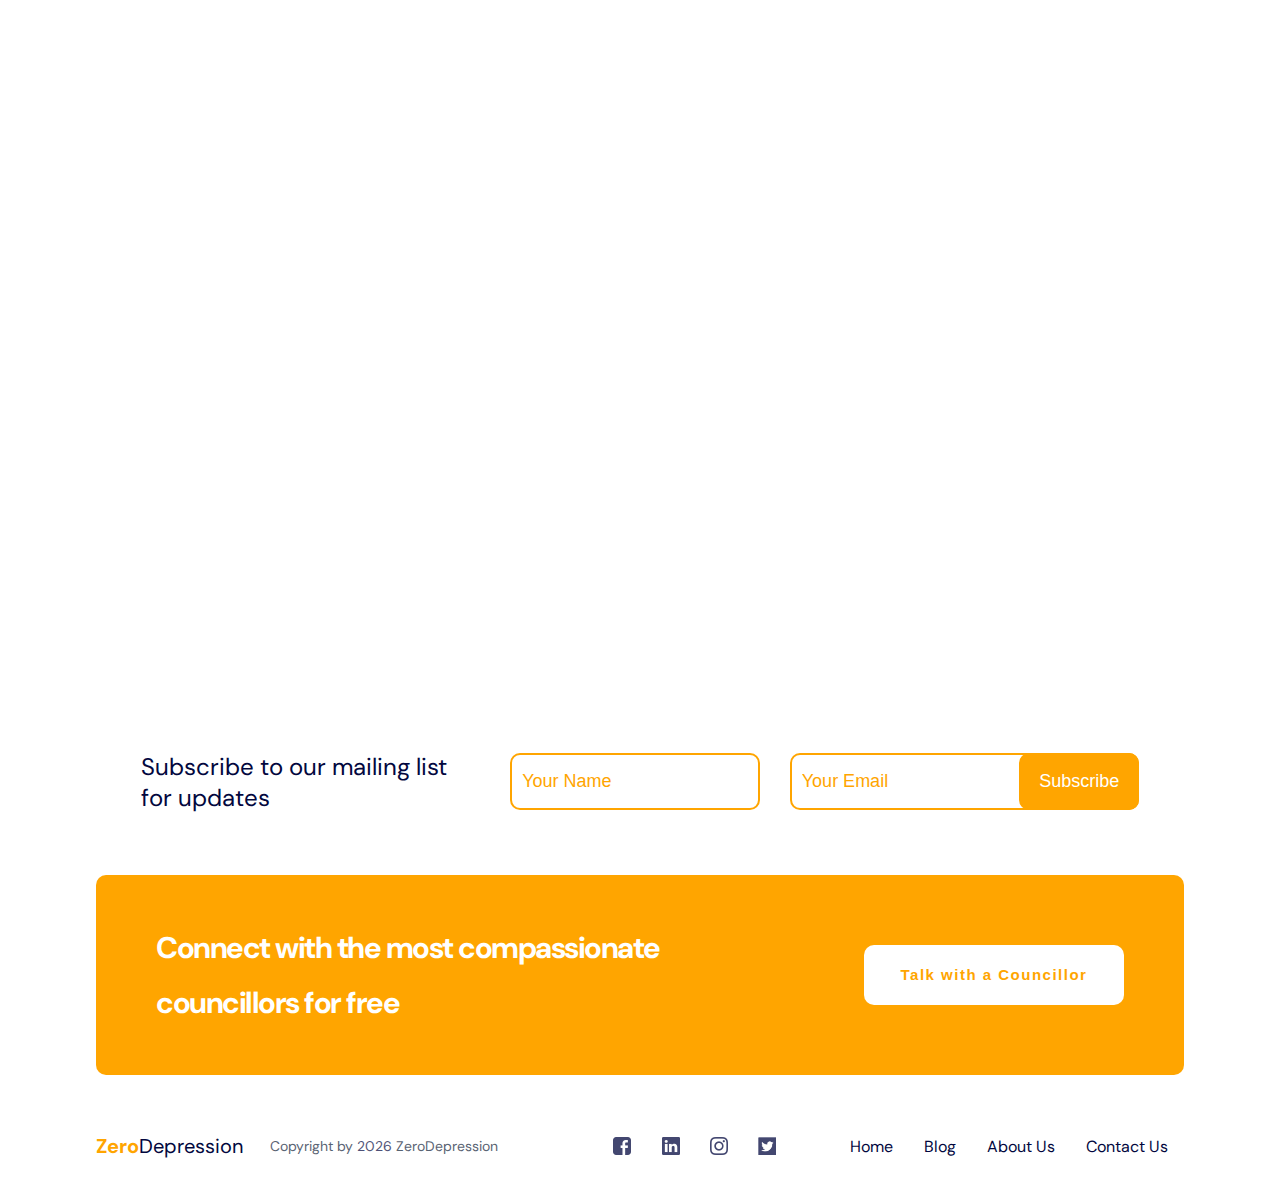
==== commit 778c99a4: "added calendly link and updated contents" ====
--- a/about-us/index.html
+++ b/about-us/index.html
@@ -9,6 +9,16 @@
     <link rel="stylesheet" href="./css/generic.css" />
     <!--common stylesheet used as a base-->
     <link rel="stylesheet" href="./style.css" />
+
+    <link
+      href="https://assets.calendly.com/assets/external/widget.css"
+      rel="stylesheet"
+    />
+    <script
+      src="https://assets.calendly.com/assets/external/widget.js"
+      type="text/javascript"
+      async
+    ></script>
   </head>
   <body>
     <header class="trim-header">
@@ -23,7 +33,13 @@
           <li><a href="./" class="active">About Us</a></li>
           <li><a href="../contact-us/">Contact Us</a></li>
         </ul>
-        <button id="talk">Talk with a Councillor</button>
+        <!-- <button id="talk">Talk with a Councillor</button> -->
+        <button
+          id="talk"
+          onclick="Calendly.initPopupWidget({url: 'https://calendly.com/zerodepression?background_color=fafbfd&primary_color=ffa500'});return false;"
+        >
+          Talk with a Councillor
+        </button>
         <!-- hamburger -->
         <div class="hamburger">
           <div class="dash"></div>
@@ -75,8 +91,12 @@
       <a href="../blog/index.html">Blog</a>
       <a href="./">About Us</a>
       <a href="../contact-us">Contact Us</a>
-
-      <a href="../chatFlow1/index.html">Talk with a Councillor</a>
+      <!-- <a href="./chatFlow1/index.html">Talk with a Councillor</a> -->
+      <a
+        href=""
+        onclick="Calendly.initPopupWidget({url: 'https://calendly.com/zerodepression?background_color=fafbfd&primary_color=ffa500'});return false;"
+        >Talk with a Councillor</a
+      >
     </div>
 
     <!-- testimonials -->
@@ -128,52 +148,75 @@
         <!-- card start -->
         <div class="card">
           <div class="card_1">
-            <img
-              src="../assets/stefan-stefancik-5p_7M5MP2Iw-unsplash.webp"
-              alt="woman with a child"
-            />
+            <img src="../assets/ife.png" alt="fine man" />
           </div>
           <div class="card-body">
-            <h3>James Brown</h3>
-            <p>
-              James Brown is a professional councillor for the university of
-              texas
-            </p>
+            <h3>Onifade Ifeoluwa</h3>
+            <p>Team Lead</p>
+            <div class="social-connect">
+              <a href="#">
+                <img src="../assets/gallery/fblogo.png" alt="facebook logo" />
+              </a>
+              <a href="#"
+                ><img src="../assets/gallery/inlogo.png" alt="linkedIn logo"
+              /></a>
+              <a href="#"
+                ><img
+                  src="../assets/gallery/twitterLogo.png"
+                  alt="twitter logo"
+              /></a>
+            </div>
           </div>
         </div>
         <!-- card start -->
         <div class="card">
           <div class="card_2">
-            <img
-              src="../assets/avel-chuklanov-DUmFLtMeAbQ-unsplash.webp"
-              alt="a man with sunglasses"
-            />
+            <img src="../assets/banji.png" alt="fine man" />
           </div>
           <div class="card-body">
-            <h3>James Kate</h3>
-            <p>
-              James Brown is a professional councillor for the university of
-              texas
-            </p>
+            <h3>Ewenla Olabanji</h3>
+            <p>Team Member</p>
+            <div class="social-connect">
+              <a href="#">
+                <img src="../assets/gallery/fblogo.png" alt="facebook logo" />
+              </a>
+              <a href="#"
+                ><img src="../assets/gallery/inlogo.png" alt="linkedIn logo"
+              /></a>
+              <a href="#"
+                ><img
+                  src="../assets/gallery/twitterLogo.png"
+                  alt="twitter logo"
+              /></a>
+            </div>
           </div>
         </div>
         <!-- card start -->
         <div class="card">
-          <div class="card_2">
-            <img
-              src="../assets/avel-chuklanov-DUmFLtMeAbQ-unsplash.webp"
-              alt="a man with sunglasses"
-            />
-          </div>
+          <div class="card_3">
+            <img src="../assets/cisca.png" alt="fine woman" />
+          </div>
+
           <div class="card-body">
-            <h3>James Kate</h3>
-            <p>
-              James Brown is a professional councillor for the university of
-              texas
-            </p>
-          </div>
-        </div>
-      </div>
+            <h3>Amuzie Francisca</h3>
+            <p>Team Member</p>
+            <div class="social-connect">
+              <a href="#">
+                <img src="../assets/gallery/fblogo.png" alt="facebook logo" />
+              </a>
+              <a href="#"
+                ><img src="../assets/gallery/inlogo.png" alt="linkedIn logo"
+              /></a>
+              <a href="#"
+                ><img
+                  src="../assets/gallery/twitterLogo.png"
+                  alt="twitter logo"
+              /></a>
+            </div>
+          </div>
+        </div>
+      </div>
+
       <!-- switch buttons  -->
       <div class="switch">
         <button id="prev"></button>
@@ -233,7 +276,12 @@
     <footer>
       <div class="connect">
         <p>Connect with the most compassionate councillors for free</p>
-        <button>Talk with a councillor</button>
+        <!-- <button>Talk with a councillor</button> -->
+        <button
+          onclick="Calendly.initPopupWidget({url: 'https://calendly.com/zerodepression?background_color=fafbfd&primary_color=ffa500'});return false;"
+        >
+          Talk with a Councillor
+        </button>
       </div>
       <div class="foot-nav">
         <div class="logo">
--- a/style.css
+++ b/style.css
@@ -149,6 +149,25 @@
   width: 100%;
   height: 100%;
   margin: auto;
+  z-index: 5;
+}
+.banner-img {
+  width: 100%;
+  height: 100%;
+  position: relative;
+  z-index: 5;
+  
+}
+.banner-img::after {
+  content: "";
+  position: absolute;
+  background-color: var(--pry-color);
+  width: inherit;
+  height: inherit;
+  left: -10px;
+  top: 0px;
+  border-radius: 50%;
+  z-index: -1;
 }
 
 .banner-intro {
@@ -622,6 +641,24 @@
   margin: auto;
 }
 
+/* media social */
+.social-connect{
+  display: flex;
+  width: 40%;
+  justify-content: space-between;
+  align-items: center;
+}
+.social-connect a{
+  height: 20px;
+  width: 20px;
+}
+.social-connect a img{
+  width: 100%;
+  height: 100%;
+  margin: auto;
+  border-radius: 0;
+}
+
 .appear {
   animation: appear 1s linear;
 }
@@ -769,7 +806,7 @@
   cursor: pointer;
   text-align: center;
 }
-.error{
+.error {
   color: red;
   display: none;
 }
@@ -818,7 +855,7 @@
   height: 150px;
   top: -100px;
   left: 20%;
-  background: url(../assets/topdash.png) no-repeat center;
+  background: url(./assets/topdash.png) no-repeat center;
   background-size: 60%;
   position: absolute;
 }
@@ -829,7 +866,7 @@
   height: 150px;
   top: -10px;
   left: 20%;
-  background: url(../assets/botdash.png) no-repeat center;
+  background: url(./assets/botdash.png) no-repeat center;
   background-size: 60%;
   position: absolute;
 }
@@ -1031,11 +1068,9 @@
 
   .banner-img {
     height: 420px;
-    width: 458px;
+    width: 428px;
   }
   .banner-img img {
-    width: 100%;
-    height: 100%;
     margin-left: auto;
   }
   .features {
@@ -1233,7 +1268,7 @@
     display: flex;
     align-items: center;
     justify-content: space-between;
-    background-image: url(../assets/arrow.png);
+    background-image: url(./assets/arrow.png);
     background-repeat: no-repeat;
     background-position: center;
     background-size: 30%;
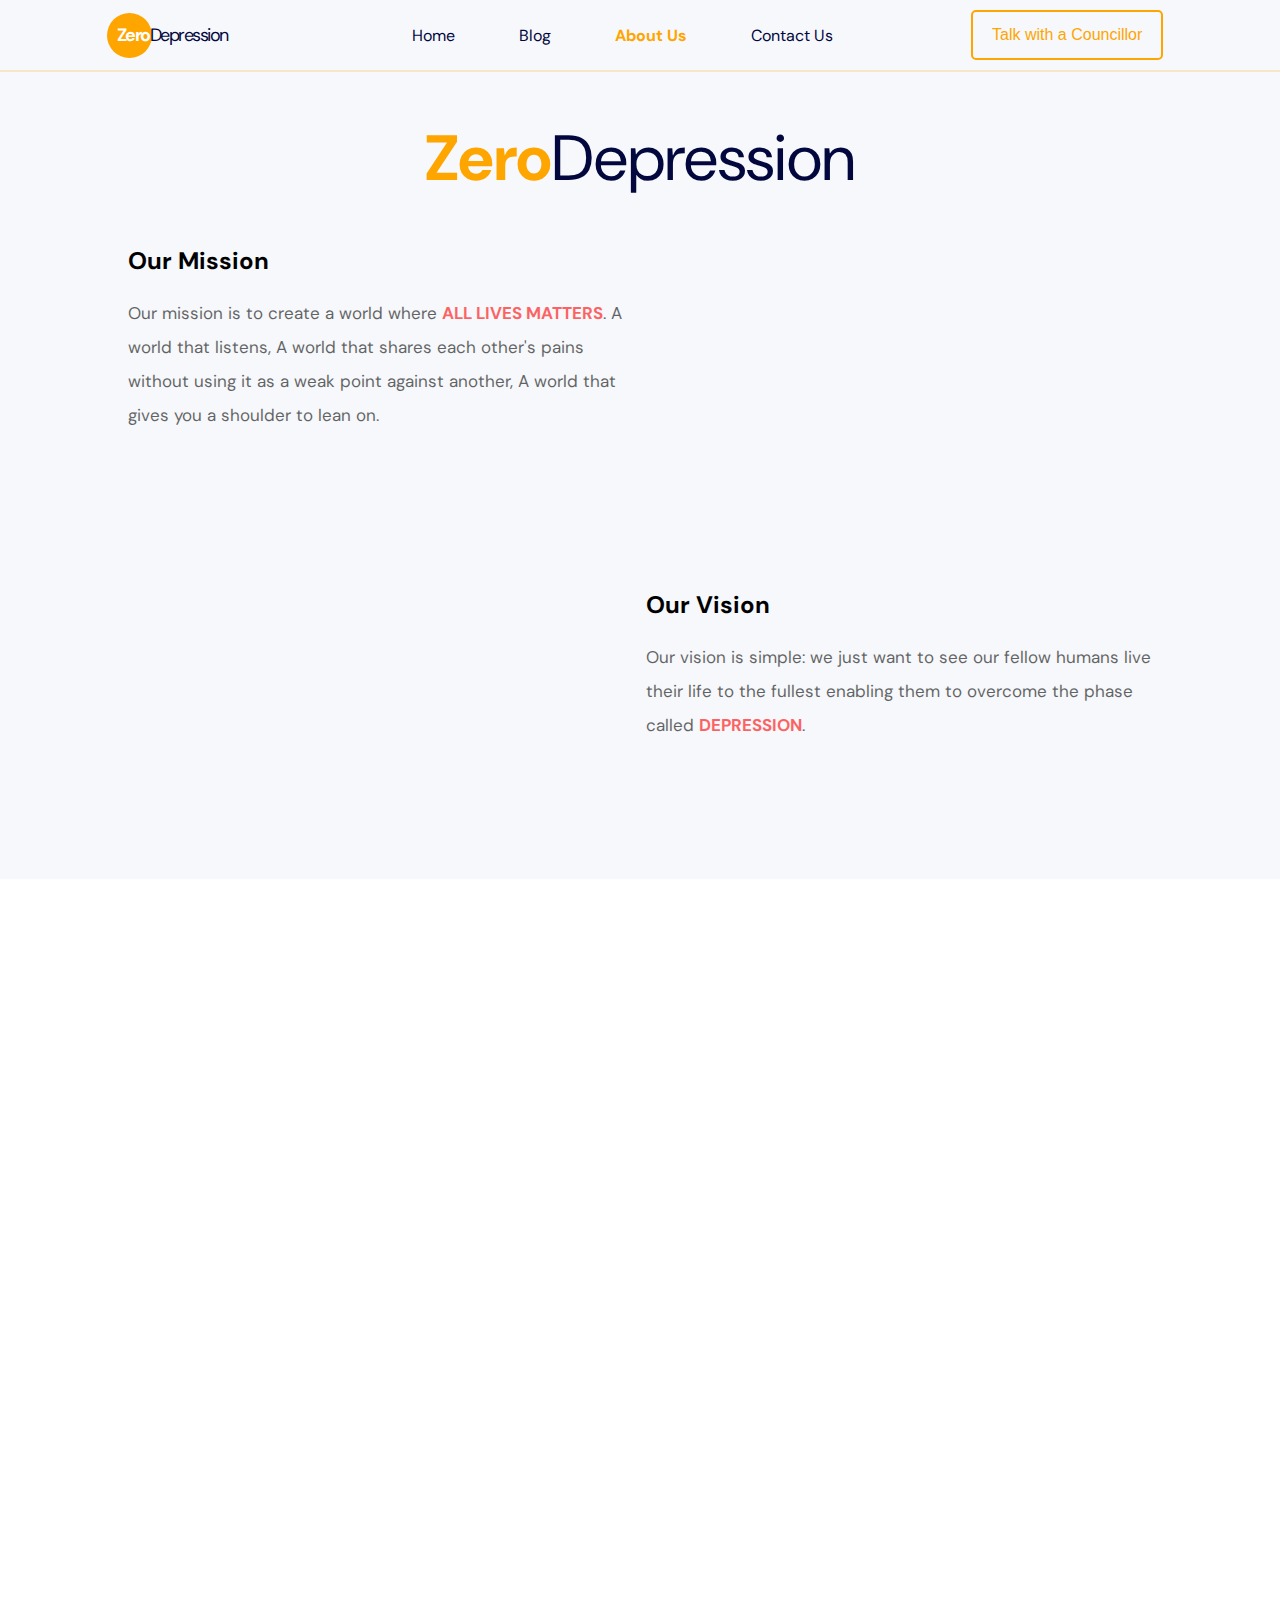
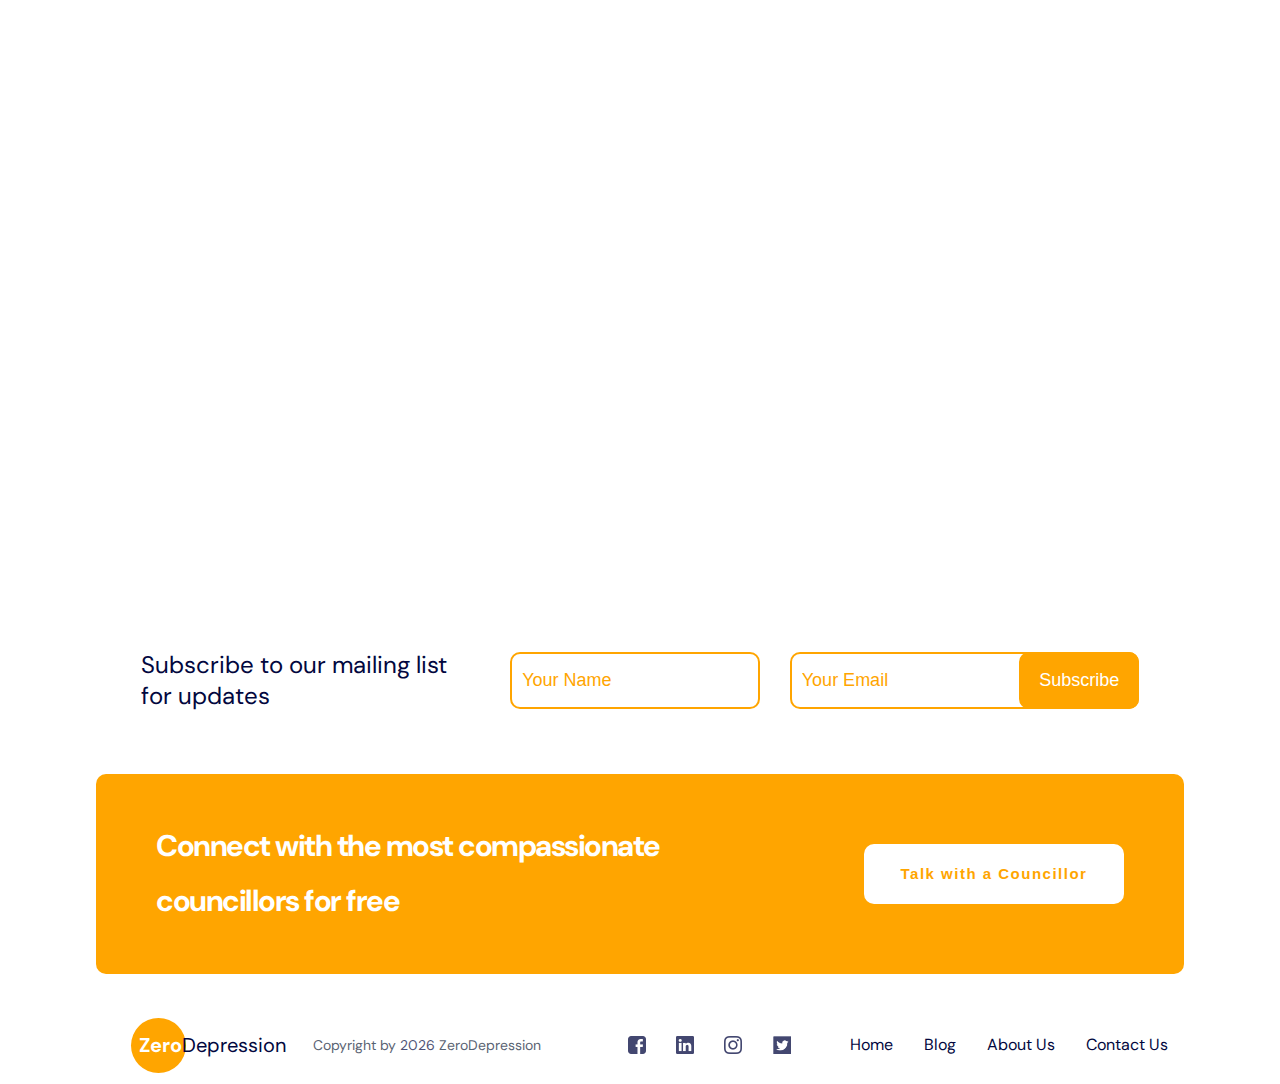
==== commit a57346bd: "changed logo" ====
--- a/about-us/index.html
+++ b/about-us/index.html
@@ -26,6 +26,7 @@
       <nav>
         <div class="logo">
           <h4>Zero<span>Depression</span></h4>
+          <div class="circle"></div>
         </div>
         <ul>
           <li><a href="../index.html">Home</a></li>
@@ -154,13 +155,13 @@
             <h3>Onifade Ifeoluwa</h3>
             <p>Team Lead</p>
             <div class="social-connect">
-              <a href="#">
-                <img src="../assets/gallery/fblogo.png" alt="facebook logo" />
-              </a>
-              <a href="#"
-                ><img src="../assets/gallery/inlogo.png" alt="linkedIn logo"
-              /></a>
-              <a href="#"
+              <a href="https://m.facebook.com/ifeloveth1" target="_blank">
+                <img src="../assets/gallery/fblogo.png" alt="facebook logo" />
+              </a>
+              <a href="https://www.linkedin.com/in/onifadeifeoluwa" target="_blank"
+                ><img src="../assets/gallery/inlogo.png" alt="linkedIn logo"
+              /></a>
+              <a href="https://twitter.com/ifeloveth1" target="_blank"
                 ><img
                   src="../assets/gallery/twitterLogo.png"
                   alt="twitter logo"
@@ -199,6 +200,54 @@
 
           <div class="card-body">
             <h3>Amuzie Francisca</h3>
+            <p>Team Member</p>
+            <div class="social-connect">
+              <a href="#">
+                <img src="../assets/gallery/fblogo.png" alt="facebook logo" />
+              </a>
+              <a href="#"
+                ><img src="../assets/gallery/inlogo.png" alt="linkedIn logo"
+              /></a>
+              <a href="#"
+                ><img
+                  src="../assets/gallery/twitterLogo.png"
+                  alt="twitter logo"
+              /></a>
+            </div>
+          </div>
+        </div>
+        <!-- card start -->
+        <div class="card">
+          <div class="card_5">
+            <img src="../assets/vitus.png" alt="fine woman" />
+          </div>
+
+          <div class="card-body">
+            <h3>Vitus</h3>
+            <p>Team Member</p>
+            <div class="social-connect">
+              <a href="#">
+                <img src="../assets/gallery/fblogo.png" alt="facebook logo" />
+              </a>
+              <a href="#"
+                ><img src="../assets/gallery/inlogo.png" alt="linkedIn logo"
+              /></a>
+              <a href="#"
+                ><img
+                  src="../assets/gallery/twitterLogo.png"
+                  alt="twitter logo"
+              /></a>
+            </div>
+          </div>
+        </div>
+        <!-- card start -->
+        <div class="card">
+          <div class="card_3">
+            <img src="../assets/ify.png" alt="fine woman" />
+          </div>
+
+          <div class="card-body">
+            <h3>Precious Ify</h3>
             <p>Team Member</p>
             <div class="social-connect">
               <a href="#">
@@ -222,12 +271,12 @@
         <button id="prev"></button>
         <button id="next"></button>
       </div>
-      <div class="switch_goto">
+      <!-- <div class="switch_goto">
         <button id="goto_gallery">
           <h3>View Gallery</h3>
           <img src="../assets/galleryArr.png" alt="forward arrow" />
         </button>
-      </div>
+      </div> -->
     </section>
 
     <!-- suppoters -->
@@ -286,6 +335,7 @@
       <div class="foot-nav">
         <div class="logo">
           <h3>Zero<span>Depression</span></h3>
+          <div class="circle"></div>
           <p>Copyright by <span id="year"></span> ZeroDepression</p>
         </div>
         <!-- footer social logos -->
--- a/style.css
+++ b/style.css
@@ -99,17 +99,27 @@
   justify-content: space-between;
 }
 
-.logo img {
-  width: 50%;
-  height: 50%;
-  margin: auto;
+.logo {
+  display: flex;
+  position: relative;
+}
+
+.logo .circle {
+  width: 45px;
+  height: 45px;
+  border-radius: 50%;
+  background-color: var(--pry-color);
+  position: absolute;
+  top: 0px;
+  left: -10px;
 }
 
 header nav h4 {
-  color: var(--pry-color);
+  color: var(--white);
   font-weight: var(--w2);
   margin: 0;
-  font-size: 20px;
+  font-size: 18px;
+  z-index: 1;
 }
 span {
   color: var(--sec-color);
@@ -156,7 +166,6 @@
   height: 100%;
   position: relative;
   z-index: 5;
-  
 }
 .banner-img::after {
   content: "";
@@ -612,6 +621,16 @@
   left: 0;
   transition: left 1s;
 }
+
+.card_1,
+.card_2,
+.card_3,
+.card_4,
+.card_5 {
+  min-width: inherit;
+  height: 200px;
+}
+
 .card img {
   border-radius: 5px 5px 0 0;
 }
@@ -642,17 +661,17 @@
 }
 
 /* media social */
-.social-connect{
+.social-connect {
   display: flex;
   width: 40%;
   justify-content: space-between;
   align-items: center;
 }
-.social-connect a{
+.social-connect a {
   height: 20px;
   width: 20px;
 }
-.social-connect a img{
+.social-connect a img {
   width: 100%;
   height: 100%;
   margin: auto;
@@ -880,10 +899,18 @@
   align-items: center;
   flex-direction: column;
   justify-content: space-between;
-  margin: 0 auto;
+  margin: 80px auto 0 auto;
+  position: relative;
+}
+
+.foot-nav .logo .circle {
+  width: 55px;
+  height: 55px;
+  top: -4px;
+  left: 24%;
 }
 .foot-nav .logo h3 {
-  color: var(--pry-color);
+  color: var(--white);
   height: 24px;
   width: 154px;
   font-size: 20px;
@@ -892,7 +919,7 @@
   line-height: 24px;
   letter-spacing: 0px;
   text-align: left;
-
+  z-index: 1;
   margin: 10px 0;
 }
 
@@ -1200,6 +1227,15 @@
     min-width: 300px;
   }
 
+  .card_1,
+  .card_2,
+  .card_3,
+  .card_4,
+  .card_5 {
+    min-width: inherit;
+    height: 250px;
+  }
+
   .card-body {
     background-color: var(--white);
     padding: 18px 20px;
@@ -1323,7 +1359,16 @@
     width: fit-content;
     margin-left: 0;
     flex-direction: row;
-  }
+    margin: 0 auto;
+  }
+
+  .foot-nav .logo .circle {
+    width: 55px;
+    height: 55px;
+    top: -4px;
+    left: -8px;
+  }
+
   .foot-nav ul {
     height: 33px;
     width: 350px;
--- a/about-us/style.css
+++ b/about-us/style.css
@@ -1,12 +1,17 @@
 /** Common background*/
 .common-bg {
-  background-image: url("../assets/aboutBG.png");
+  background-image: url("../assets/aboutBG.webp");
   background-size: cover;
-  background-position-x: center;
+  background-position: 50% 50px;
   background-repeat: no-repeat;
+
 }
 
 /** About contents*/
+#about-contents{
+  margin-top: 30px ;
+ 
+}
 #about-contents p {
   font-size: 17px;
   line-height: 34px;
@@ -15,11 +20,16 @@
   opacity: 0.6;
   width: 100%;
 }
-.banner-intro h1{
+.banner-intro h1 {
   font-size: 2.2rem;
- 
 }
 
+strong {
+  font-weight: 700;
+  text-transform: uppercase;
+  color: red;
+  opacity: 1 !important;
+}
 #about-contents h2 {
   text-align: left;
 }
@@ -31,25 +41,28 @@
   border-radius: 4.5625rem;
 }
 
+.banner-intro{
+  margin-bottom: 0;
+}
+
 @media screen and (min-width: 1024px) {
   .about-left,
   .about-right {
     width: 600px;
   }
-  
+
   .common-bg {
     background-size: contain;
     background-position: center;
   }
 }
 
-@media (min-width:1024px){
-  .banner-intro h1{
-  font-size: 64px;
+@media (min-width: 1024px) {
+  .banner-intro h1 {
+    font-size: 64px;
+  }
+
+  #dep {
+    font-weight: 400;
+  }
 }
-
-#dep{
-  font-weight: 400;
-}
-}
-
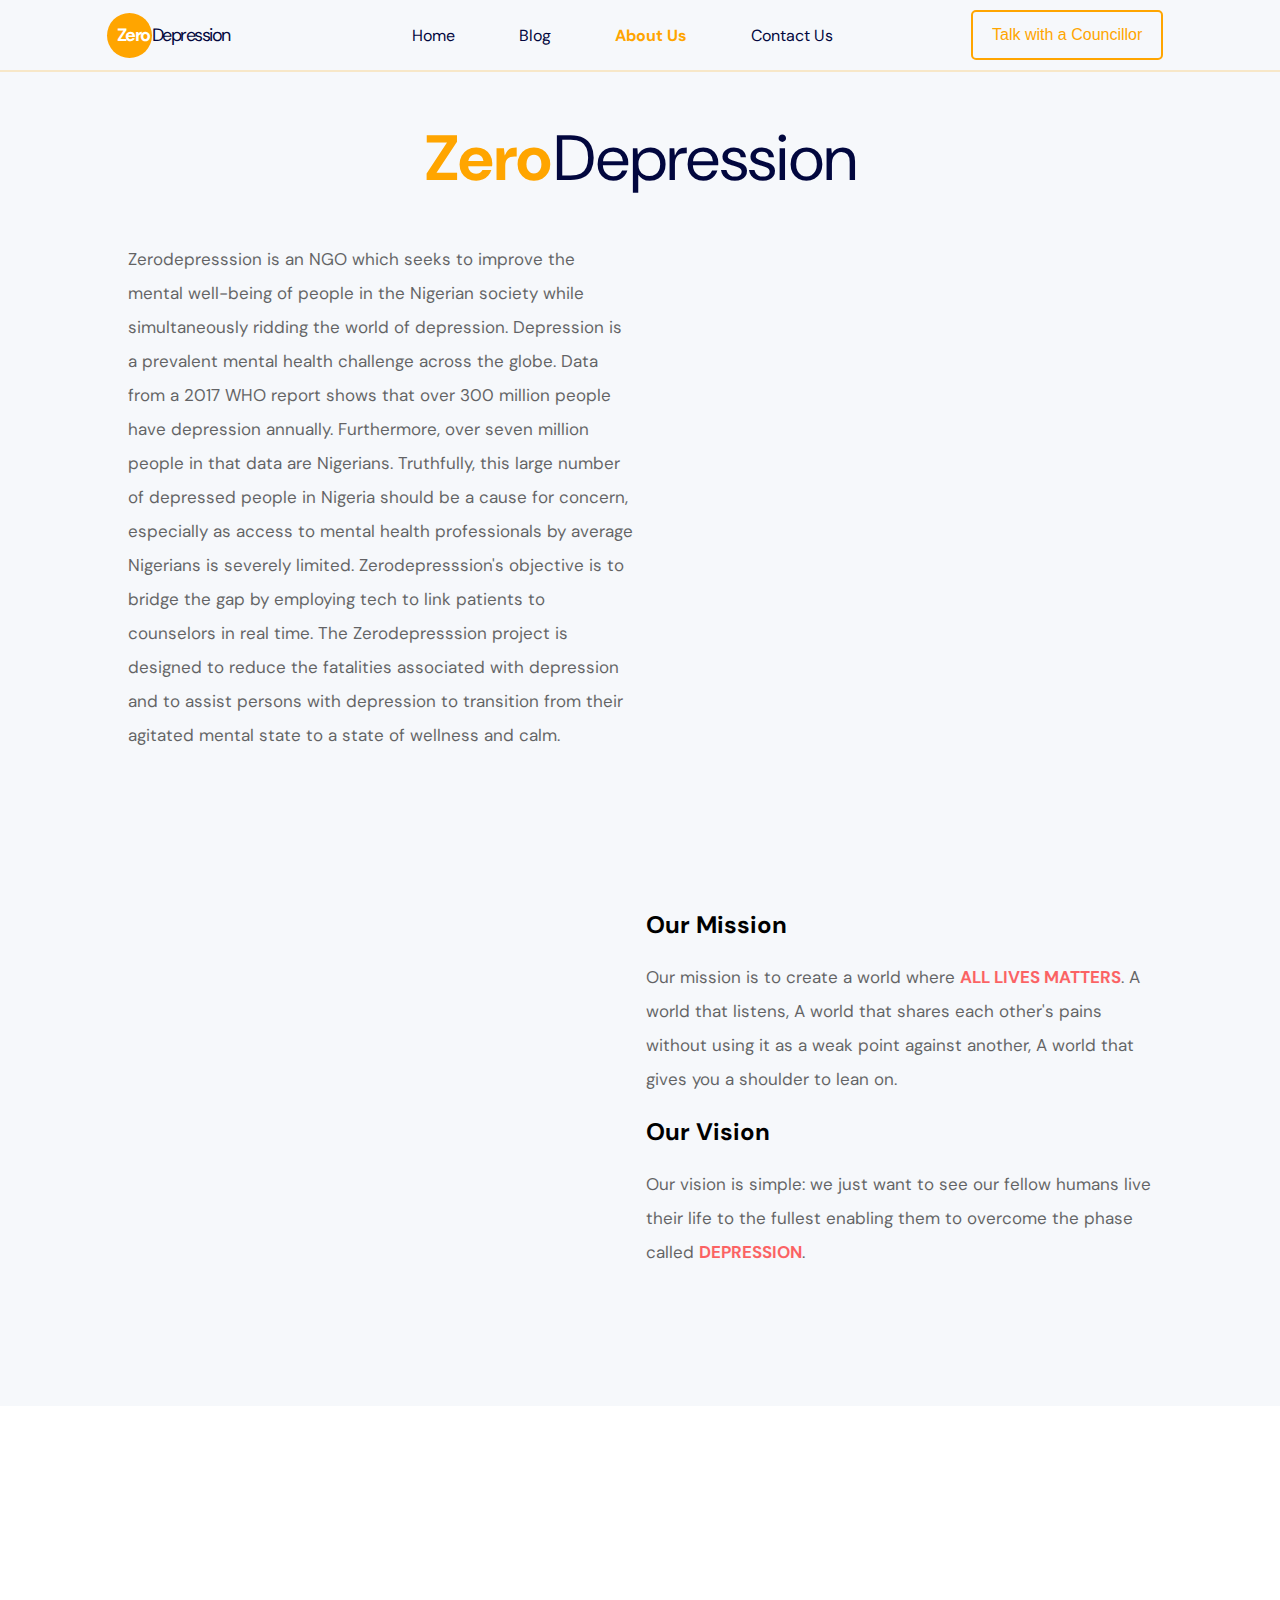
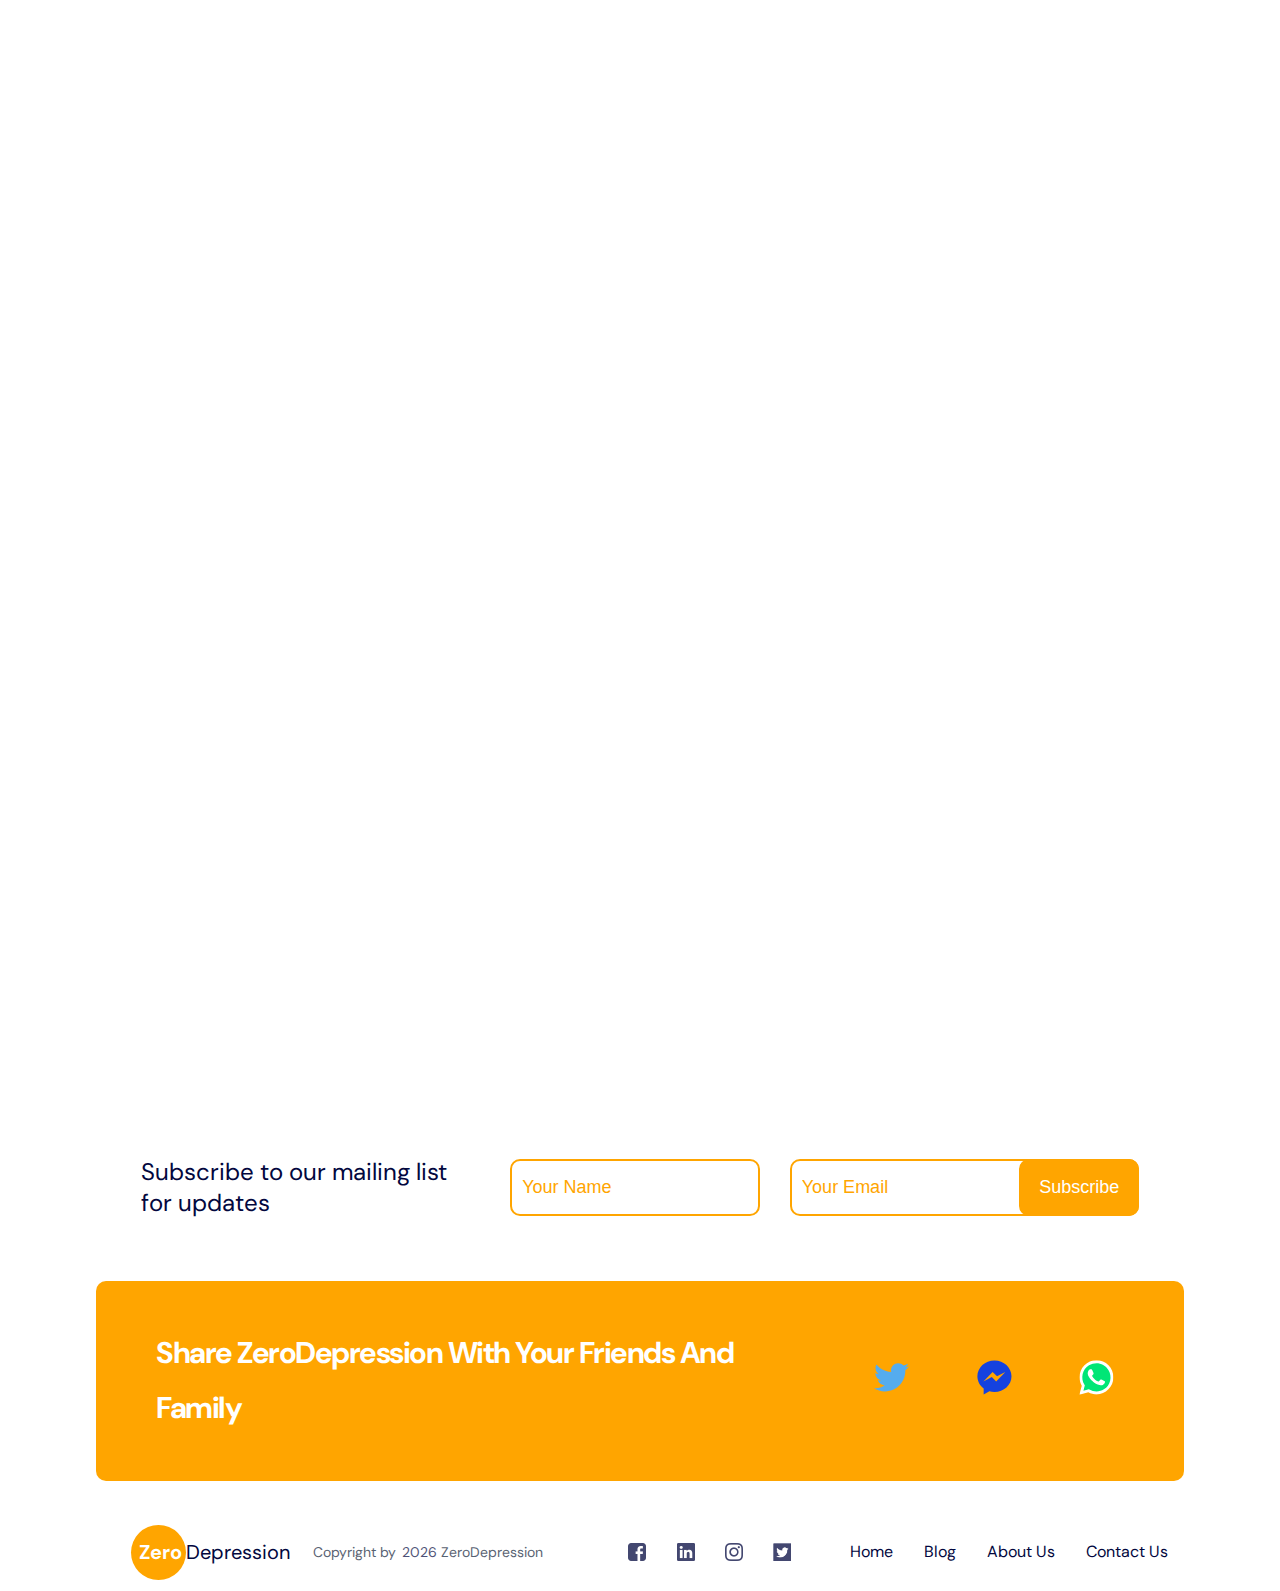
==== commit 6129e70f: "main contents" ====
--- a/about-us/index.html
+++ b/about-us/index.html
@@ -59,6 +59,29 @@
           <div class="con-container">
             <div class="content-row">
               <div class="con-col-40 about-left">
+                <p>
+                  Zerodepresssion is an NGO which seeks to improve the mental
+                  well-being of people in the Nigerian society while
+                  simultaneously ridding the world of depression. Depression is
+                  a prevalent mental health challenge across the globe. Data
+                  from a 2017 WHO report shows that over 300 million people have
+                  depression annually. Furthermore, over seven million people in
+                  that data are Nigerians. Truthfully, this large number of
+                  depressed people in Nigeria should be a cause for concern,
+                  especially as access to mental health professionals by average
+                  Nigerians is severely limited. Zerodepresssion's objective is
+                  to bridge the gap by employing tech to link patients to
+                  counselors in real time. The Zerodepresssion project is
+                  designed to reduce the fatalities associated with depression
+                  and to assist persons with depression to transition from their
+                  agitated mental state to a state of wellness and calm.
+                </p>
+              </div>
+              <div class="con-col-60"></div>
+            </div>
+            <div class="content-row animate">
+              <div class="con-col-60"></div>
+              <div class="con-col-40 about-right">
                 <h2>Our Mission</h2>
                 <p>
                   Our mission is to create a world where
@@ -67,12 +90,6 @@
                   weak point against another, A world that gives you a shoulder
                   to lean on.
                 </p>
-              </div>
-              <div class="con-col-60"></div>
-            </div>
-            <div class="content-row animate">
-              <div class="con-col-60"></div>
-              <div class="con-col-40 about-right">
                 <h2>Our Vision</h2>
                 <p>
                   Our vision is simple: we just want to see our fellow humans
@@ -158,7 +175,9 @@
               <a href="https://m.facebook.com/ifeloveth1" target="_blank">
                 <img src="../assets/gallery/fblogo.png" alt="facebook logo" />
               </a>
-              <a href="https://www.linkedin.com/in/onifadeifeoluwa" target="_blank"
+              <a
+                href="https://www.linkedin.com/in/onifadeifeoluwa"
+                target="_blank"
                 ><img src="../assets/gallery/inlogo.png" alt="linkedIn logo"
               /></a>
               <a href="https://twitter.com/ifeloveth1" target="_blank"
@@ -178,13 +197,13 @@
             <h3>Ewenla Olabanji</h3>
             <p>Team Member</p>
             <div class="social-connect">
-              <a href="#">
-                <img src="../assets/gallery/fblogo.png" alt="facebook logo" />
-              </a>
-              <a href="#"
-                ><img src="../assets/gallery/inlogo.png" alt="linkedIn logo"
-              /></a>
-              <a href="#"
+              <a href="https://m.facebook.com/">
+                <img src="../assets/gallery/fblogo.png" alt="facebook logo" />
+              </a>
+              <a href="https://www.linkedin.com/in/"
+                ><img src="../assets/gallery/inlogo.png" alt="linkedIn logo"
+              /></a>
+              <a href="https://twitter.com/"
                 ><img
                   src="../assets/gallery/twitterLogo.png"
                   alt="twitter logo"
@@ -202,13 +221,13 @@
             <h3>Amuzie Francisca</h3>
             <p>Team Member</p>
             <div class="social-connect">
-              <a href="#">
-                <img src="../assets/gallery/fblogo.png" alt="facebook logo" />
-              </a>
-              <a href="#"
-                ><img src="../assets/gallery/inlogo.png" alt="linkedIn logo"
-              /></a>
-              <a href="#"
+              <a href="https://m.facebook.com/">
+                <img src="../assets/gallery/fblogo.png" alt="facebook logo" />
+              </a>
+              <a href="https://www.linkedin.com/in/"
+                ><img src="../assets/gallery/inlogo.png" alt="linkedIn logo"
+              /></a>
+              <a href="https://twitter.com/"
                 ><img
                   src="../assets/gallery/twitterLogo.png"
                   alt="twitter logo"
@@ -223,16 +242,16 @@
           </div>
 
           <div class="card-body">
-            <h3>Vitus</h3>
-            <p>Team Member</p>
-            <div class="social-connect">
-              <a href="#">
-                <img src="../assets/gallery/fblogo.png" alt="facebook logo" />
-              </a>
-              <a href="#"
-                ><img src="../assets/gallery/inlogo.png" alt="linkedIn logo"
-              /></a>
-              <a href="#"
+            <h3>Obinwa Vitus</h3>
+            <p>Team Member</p>
+            <div class="social-connect">
+              <a href="https://m.facebook.com/">
+                <img src="../assets/gallery/fblogo.png" alt="facebook logo" />
+              </a>
+              <a href="https://www.linkedin.com/in/"
+                ><img src="../assets/gallery/inlogo.png" alt="linkedIn logo"
+              /></a>
+              <a href="https://twitter.com/"
                 ><img
                   src="../assets/gallery/twitterLogo.png"
                   alt="twitter logo"
@@ -250,13 +269,157 @@
             <h3>Precious Ify</h3>
             <p>Team Member</p>
             <div class="social-connect">
-              <a href="#">
-                <img src="../assets/gallery/fblogo.png" alt="facebook logo" />
-              </a>
-              <a href="#"
-                ><img src="../assets/gallery/inlogo.png" alt="linkedIn logo"
-              /></a>
-              <a href="#"
+              <a href="https://m.facebook.com/">
+                <img src="../assets/gallery/fblogo.png" alt="facebook logo" />
+              </a>
+              <a href="https://www.linkedin.com/in/"
+                ><img src="../assets/gallery/inlogo.png" alt="linkedIn logo"
+              /></a>
+              <a href="https://twitter.com/"
+                ><img
+                  src="../assets/gallery/twitterLogo.png"
+                  alt="twitter logo"
+              /></a>
+            </div>
+          </div>
+        </div>
+        <!-- card start -->
+        <div class="card">
+          <div class="card_3">
+            <img src="../assets/ola.png" alt="fine man" />
+          </div>
+
+          <div class="card-body">
+            <h3>Olawale Codemayor</h3>
+            <p>Team Member</p>
+            <div class="social-connect">
+              <a href="https://m.facebook.com/">
+                <img src="../assets/gallery/fblogo.png" alt="facebook logo" />
+              </a>
+              <a href="https://www.linkedin.com/in/"
+                ><img src="../assets/gallery/inlogo.png" alt="linkedIn logo"
+              /></a>
+              <a href="https://twitter.com/"
+                ><img
+                  src="../assets/gallery/twitterLogo.png"
+                  alt="twitter logo"
+              /></a>
+            </div>
+          </div>
+        </div>
+        <!-- card start -->
+        <div class="card">
+          <div class="card_3">
+            <img src="../assets/miracle.png" alt="fine woman" />
+          </div>
+
+          <div class="card-body">
+            <h3>Sylvester Miracle</h3>
+            <p>Team Member</p>
+            <div class="social-connect">
+              <a href="https://m.facebook.com/">
+                <img src="../assets/gallery/fblogo.png" alt="facebook logo" />
+              </a>
+              <a href="https://www.linkedin.com/in/"
+                ><img src="../assets/gallery/inlogo.png" alt="linkedIn logo"
+              /></a>
+              <a href="https://twitter.com/"
+                ><img
+                  src="../assets/gallery/twitterLogo.png"
+                  alt="twitter logo"
+              /></a>
+            </div>
+          </div>
+        </div>
+        <!-- card start -->
+        <div class="card">
+          <div class="card_3">
+            <img src="../assets/viceo.png" alt="fine man" />
+          </div>
+
+          <div class="card-body">
+            <h3>Okonkwo Victor</h3>
+            <p>Team Member</p>
+            <div class="social-connect">
+              <a href="https://m.facebook.com/">
+                <img src="../assets/gallery/fblogo.png" alt="facebook logo" />
+              </a>
+              <a href="https://www.linkedin.com/in/"
+                ><img src="../assets/gallery/inlogo.png" alt="linkedIn logo"
+              /></a>
+              <a href="https://twitter.com/"
+                ><img
+                  src="../assets/gallery/twitterLogo.png"
+                  alt="twitter logo"
+              /></a>
+            </div>
+          </div>
+        </div>
+        <!-- card start -->
+        <div class="card">
+          <div class="card_3">
+            <img src="../assets/rid.png" alt="fine man" />
+          </div>
+
+          <div class="card-body">
+            <h3>Tijani Ridwan</h3>
+            <p>Team Member</p>
+            <div class="social-connect">
+              <a href="https://m.facebook.com/">
+                <img src="../assets/gallery/fblogo.png" alt="facebook logo" />
+              </a>
+              <a href="https://www.linkedin.com/in/tijani-ridwan"
+                ><img src="../assets/gallery/inlogo.png" alt="linkedIn logo"
+              /></a>
+              <a href="https://twitter.com/iamtridwan"
+                ><img
+                  src="../assets/gallery/twitterLogo.png"
+                  alt="twitter logo"
+              /></a>
+            </div>
+          </div>
+        </div>
+        <!-- card start -->
+        <div class="card">
+          <div class="card_3">
+            <img src="../assets/will.png" alt="fine man" />
+          </div>
+
+          <div class="card-body">
+            <h3>Williams Williams</h3>
+            <p>Team Member</p>
+            <div class="social-connect">
+              <a href="https://m.facebook.com/">
+                <img src="../assets/gallery/fblogo.png" alt="facebook logo" />
+              </a>
+              <a href="https://www.linkedin.com/in/"
+                ><img src="../assets/gallery/inlogo.png" alt="linkedIn logo"
+              /></a>
+              <a href="https://twitter.com/"
+                ><img
+                  src="../assets/gallery/twitterLogo.png"
+                  alt="twitter logo"
+              /></a>
+            </div>
+          </div>
+        </div>
+        <!-- card start -->
+        <div class="card">
+          <div class="card_3">
+            <img src="../assets/godwin.png" alt="fine woman" />
+          </div>
+
+          <div class="card-body">
+            <h3>Tivere Godwin</h3>
+            <p>Team Member</p>
+            <div class="social-connect">
+              <a href="https://m.facebook.com/">
+                <img src="../assets/gallery/fblogo.png" alt="facebook logo" />
+              </a>
+              <a href="https://www.linkedin.com/in/"
+                ><img src="../assets/gallery/inlogo.png" alt="linkedIn logo"
+              /></a>
+              <a href="https://twitter.com/"
                 ><img
                   src="../assets/gallery/twitterLogo.png"
                   alt="twitter logo"
@@ -324,13 +487,74 @@
     <!-- footer -->
     <footer>
       <div class="connect">
-        <p>Connect with the most compassionate councillors for free</p>
+        <p>Share ZeroDepression With Your Friends And Family</p>
         <!-- <button>Talk with a councillor</button> -->
-        <button
-          onclick="Calendly.initPopupWidget({url: 'https://calendly.com/zerodepression?background_color=fafbfd&primary_color=ffa500'});return false;"
-        >
-          Talk with a Councillor
-        </button>
+        <div class="share-buttons">
+          <a
+            href="https://twitter.com/home?status=https://www.zerodepression.org "
+            target="blank"
+            ><svg
+              width="35"
+              height="35"
+              viewBox="0 0 68 56"
+              fill="none"
+              xmlns="http://www.w3.org/2000/svg"
+            >
+              <path
+                d="M67.75 6.62029C65.257 7.72357 62.5782 8.46922 59.7666 8.80467C62.6367 7.0878 64.8405 4.36909 65.8781 1.12977C63.1498 2.74569 60.1647 3.88421 57.0519 4.49614C54.5163 1.80014 50.9041 0.115234 46.906 0.115234C39.2296 0.115234 33.0059 6.32657 33.0059 13.9875C33.0059 15.0749 33.129 16.1335 33.3658 17.1491C21.8139 16.5704 11.572 11.0477 4.7163 2.6546C3.52009 4.70348 2.83465 7.08675 2.83465 9.62876C2.83465 14.4418 5.28873 18.6877 9.01816 21.1756C6.81086 21.1066 4.65212 20.5116 2.72217 19.4402C2.72138 19.4983 2.72138 19.5564 2.72138 19.6148C2.72138 26.3362 7.51258 31.9432 13.871 33.2176C11.8242 33.7732 9.67721 33.8545 7.59409 33.4554C9.36273 38.9667 14.4961 42.9773 20.5783 43.0896C15.8212 46.8102 9.82772 49.0281 3.31578 49.0281C2.19367 49.0281 1.08744 48.9623 0 48.8342C6.15122 52.7703 13.4574 55.0669 21.3068 55.0669C46.8737 55.0669 60.8543 33.9282 60.8543 15.5963C60.8543 14.9946 60.8411 14.3964 60.8141 13.8015C63.5353 11.8382 65.884 9.4064 67.75 6.62029Z"
+                fill="#55ACEE"
+              />
+            </svg>
+          </a>
+          <a
+            href="https://www.facebook.com/sharer/sharer.php?u=https://www.zerodepression.org"
+            target="blank"
+            ><svg
+              width="35"
+              height="35"
+              viewBox="0 0 59 59"
+              fill="none"
+              xmlns="http://www.w3.org/2000/svg"
+            >
+              <path
+                d="M11.2368 47.9518C4.77669 43.0758 0.648193 35.6525 0.648193 27.338C0.648193 12.6525 13.5196 0.75 29.3982 0.75C45.2768 0.75 58.1482 12.6525 58.1482 27.338C58.1482 42.0206 45.2768 53.926 29.3982 53.926C26.5203 53.9286 23.656 53.5299 20.8882 52.7415L11.2368 58.1781V47.9518ZM26.3306 20.0556L10.8228 36.3281L24.9333 28.6519L32.3077 36.3281L47.7235 20.0556L33.7711 27.5939L26.3277 20.0556H26.3306Z"
+                fill="#1542DF"
+              />
+            </svg>
+          </a>
+          <a
+            href="https://www.linkedin.com/shareArticle?mini=true&url=https%3A//www.zerodepressionlandingpage.netlify.app&title=zero%20depression&summary=&source="
+            target="blank"
+            ><svg
+              width="35"
+              height="35"
+              viewBox="0 0 54 55"
+              fill="none"
+              xmlns="http://www.w3.org/2000/svg"
+            >
+              <g clip-path="url(#clip0_1405_478)">
+                <path
+                  d="M14.195 46.8796L15.0701 47.319C18.7169 49.5153 22.8009 50.5403 26.8852 50.5403C39.7211 50.5403 50.2232 39.9976 50.2232 27.1122C50.2232 20.9624 47.7434 14.9589 43.3676 10.5661C38.9917 6.17322 33.1571 3.68408 26.8852 3.68408C14.0493 3.68408 3.54695 14.2267 3.69291 27.2587C3.69291 31.6513 5.00567 35.8979 7.19354 39.5583L7.77694 40.437L5.44333 49.0761L14.195 46.8796Z"
+                  fill="#00E676"
+                />
+                <path
+                  d="M45.8473 8.22338C40.8879 3.09858 34.0324 0.316406 27.031 0.316406C12.1531 0.316406 0.192342 12.4697 0.338088 27.2587C0.338088 31.9443 1.65085 36.4837 3.83892 40.5835L0.0463867 54.4939L14.1951 50.8333C18.1333 53.0298 22.5091 54.0548 26.8852 54.0548C41.6173 54.0548 53.5781 41.9013 53.5781 27.1126C53.5781 19.9375 50.8066 13.2019 45.8475 8.22338H45.8473ZM27.031 49.5157C23.0927 49.5157 19.1544 48.4909 15.7995 46.4409L14.9244 46.0015L6.46444 48.1978L8.65231 39.8517L8.06891 38.973C1.65085 28.5769 4.71403 14.8125 15.2161 8.36969C25.7182 1.92706 39.2835 5.00207 45.7015 15.5447C52.1194 26.0873 49.0562 39.705 38.5543 46.1478C35.1992 48.3441 31.1152 49.5154 27.031 49.5154V49.5157ZM39.8669 33.2626L38.2624 32.5304C38.2624 32.5304 35.9288 31.5054 34.4701 30.7732C34.3241 30.7732 34.1784 30.6267 34.0324 30.6267C33.5948 30.6267 33.3031 30.7732 33.0114 30.9197C33.0114 30.9197 32.8656 31.066 30.8235 33.4089C30.6775 33.7017 30.3858 33.8482 30.0941 33.8482H29.9482C29.8024 33.8482 29.5107 33.7017 29.3648 33.5554L28.6354 33.2626C27.031 32.5304 25.5725 31.6517 24.4054 30.4804C24.1137 30.1876 23.6761 29.8947 23.3844 29.6019C22.3633 28.5769 21.3423 27.4054 20.6131 26.0876L20.4672 25.7947C20.3214 25.6482 20.3214 25.5019 20.1755 25.2091C20.1755 24.9162 20.1755 24.6234 20.3214 24.4769C20.3214 24.4769 20.9048 23.7447 21.3423 23.3056C21.6342 23.0125 21.7799 22.5734 22.0716 22.2806C22.3633 21.8412 22.5093 21.2556 22.3633 20.8162C22.2176 20.0841 20.4672 16.1306 20.0297 15.2521C19.7378 14.8127 19.4463 14.6664 19.0086 14.5199H17.4042C17.1123 14.5199 16.8208 14.6664 16.5289 14.6664L16.3829 14.8127C16.0912 14.9593 15.7995 15.2521 15.5078 15.3984C15.2161 15.6914 15.0702 15.9841 14.7785 16.2771C13.7574 17.5949 13.174 19.2056 13.174 20.8162C13.174 21.9875 13.4657 23.1591 13.9034 24.1841L14.0493 24.6234C15.3621 27.4054 17.1123 29.8947 19.4463 32.091L20.0297 32.6767C20.4672 33.116 20.9048 33.4089 21.1965 33.848C24.2597 36.4839 27.7603 38.3874 31.6986 39.4124C32.1363 39.5587 32.7197 39.5587 33.1573 39.7052H34.6158C35.3452 39.7052 36.2203 39.4124 36.8039 39.1195C37.2413 38.8267 37.533 38.8267 37.8248 38.5339L38.1167 38.2408C38.4084 37.948 38.7001 37.8017 38.9918 37.5089C39.2835 37.216 39.5752 36.9232 39.7211 36.6302C40.0128 36.0445 40.1586 35.3124 40.3045 34.5804V33.5554C40.3045 33.5554 40.1586 33.4089 39.8669 33.2626V33.2626Z"
+                  fill="white"
+                />
+              </g>
+              <defs>
+                <clipPath id="clip0_1405_478">
+                  <rect
+                    width="53.5309"
+                    height="54.3673"
+                    fill="white"
+                    transform="translate(0.0463867 0.316406)"
+                  />
+                </clipPath>
+              </defs>
+            </svg>
+          </a>
+        </div>
       </div>
       <div class="foot-nav">
         <div class="logo">
--- a/style.css
+++ b/style.css
@@ -124,6 +124,7 @@
 span {
   color: var(--sec-color);
   font-weight: var(--w1);
+  margin-left: 2px;
 }
 
 ul {
@@ -615,7 +616,7 @@
 .card {
   border-radius: 10px;
   margin-right: 10px;
-  min-width: 250px;
+  min-width: 330px;
   padding-bottom: 15px;
   position: relative;
   left: 0;
@@ -628,7 +629,7 @@
 .card_4,
 .card_5 {
   min-width: inherit;
-  height: 200px;
+  height: 280px;
 }
 
 .card img {
@@ -851,40 +852,49 @@
   text-align: center;
 }
 
-.connect button {
-  display: block;
-  width: 60%;
+.connect .share-buttons {
+  display: flex;
+  align-items: center;
+  justify-content: space-between;
+  width: 65%;
   margin: 80px auto 40px auto;
-  background-color: var(--white);
-  color: var(--pry-color);
   font-size: 15px;
   border: none;
   padding: 9px;
   font-weight: 700;
   line-height: 22px;
   letter-spacing: 0.1em;
+  position: relative;
+  padding: 10px;
+}
+
+.share-buttons a {
   cursor: pointer;
-  position: relative;
-  border-radius: 10px;
-}
-
-.connect button::after {
+  display: block;
+  z-index: 20;
+}
+.share-buttons a img {
+  width: 30px;
+  height: 30px;
+}
+
+.connect .share-buttons::after {
   content: "";
-  width: inherit;
+  width: 80%;
   height: 150px;
   top: -100px;
-  left: 20%;
+  left: 13%;
   background: url(./assets/topdash.png) no-repeat center;
   background-size: 60%;
   position: absolute;
 }
 
-.connect button::before {
+.connect .share-buttons::before {
   content: "";
-  width: inherit;
+  width: 80%;
   height: 150px;
-  top: -10px;
-  left: 20%;
+  top: -4px;
+  left: 13%;
   background: url(./assets/botdash.png) no-repeat center;
   background-size: 60%;
   position: absolute;
@@ -926,6 +936,7 @@
 .foot-nav .logo h3 span {
   color: var(--sec-color);
   font-weight: 400;
+  margin-left: 1px;
 }
 
 .foot-nav .logo p {
@@ -986,7 +997,7 @@
 
 @media screen and (min-width: 1024px) {
   .header {
-    height: 100vh;
+    height: fit-content;
   }
   .hamburger {
     display: none;
@@ -1062,8 +1073,7 @@
   }
 
   .banner-intro {
-    height: 441px;
-    width: 550px;
+    width: 650px;
   }
 
   .banner-intro h1 {
@@ -1080,10 +1090,10 @@
   }
 
   .banner-intro p {
-    width: 80%;
+    width: 90%;
     font-size: 18px;
     text-align: left;
-    margin: 40px 0;
+    margin: 10px 0;
   }
 
   .banner-intro button {
@@ -1094,12 +1104,13 @@
   }
 
   .banner-img {
-    height: 420px;
-    width: 428px;
+    height: 400px;
+    width: 420px;
   }
   .banner-img img {
     margin-left: auto;
   }
+
   .features {
     width: 88%;
   }
@@ -1135,7 +1146,7 @@
     height: 395px;
     width: 486px;
     margin-right: -10px;
-    padding-top: 8vh;
+    padding-top: 10px;
   }
   .support-means li p {
     margin: 0px 0 0 10px;
@@ -1159,8 +1170,8 @@
   }
 
   .main-blog .support-info {
-    width: 40%;
-    margin-top: 60px;
+    width: 45%;
+    margin-top: 10px;
   }
 
   .main-blog .support-info p {
@@ -1218,13 +1229,13 @@
   }
 
   .council-cards {
-    width: 60%;
+    width: 70%;
     flex-direction: row;
     margin: 0 auto;
   }
 
   .card {
-    min-width: 300px;
+    min-width: 280px;
   }
 
   .card_1,
@@ -1233,7 +1244,7 @@
   .card_4,
   .card_5 {
     min-width: inherit;
-    height: 250px;
+    height: 230px;
   }
 
   .card-body {
@@ -1322,14 +1333,14 @@
     margin: 0;
   }
 
-  .connect button {
+  .connect .share-buttons {
     margin: 0;
     height: 60px;
     width: 260px;
     position: relative;
   }
 
-  .connect button::after {
+  .connect .share-buttons::after {
     content: "";
     width: inherit;
     height: inherit;
@@ -1339,7 +1350,7 @@
     position: absolute;
   }
 
-  .connect button::before {
+  .connect .share-buttons::before {
     content: "";
     width: inherit;
     height: inherit;
@@ -1361,7 +1372,9 @@
     flex-direction: row;
     margin: 0 auto;
   }
-
+  .foot-nav .logo h3 span {
+    margin-left: 4px;
+  }
   .foot-nav .logo .circle {
     width: 55px;
     height: 55px;
--- a/about-us/style.css
+++ b/about-us/style.css
@@ -65,4 +65,7 @@
   #dep {
     font-weight: 400;
   }
+  .card {
+    min-width: 300px;
+  }
 }
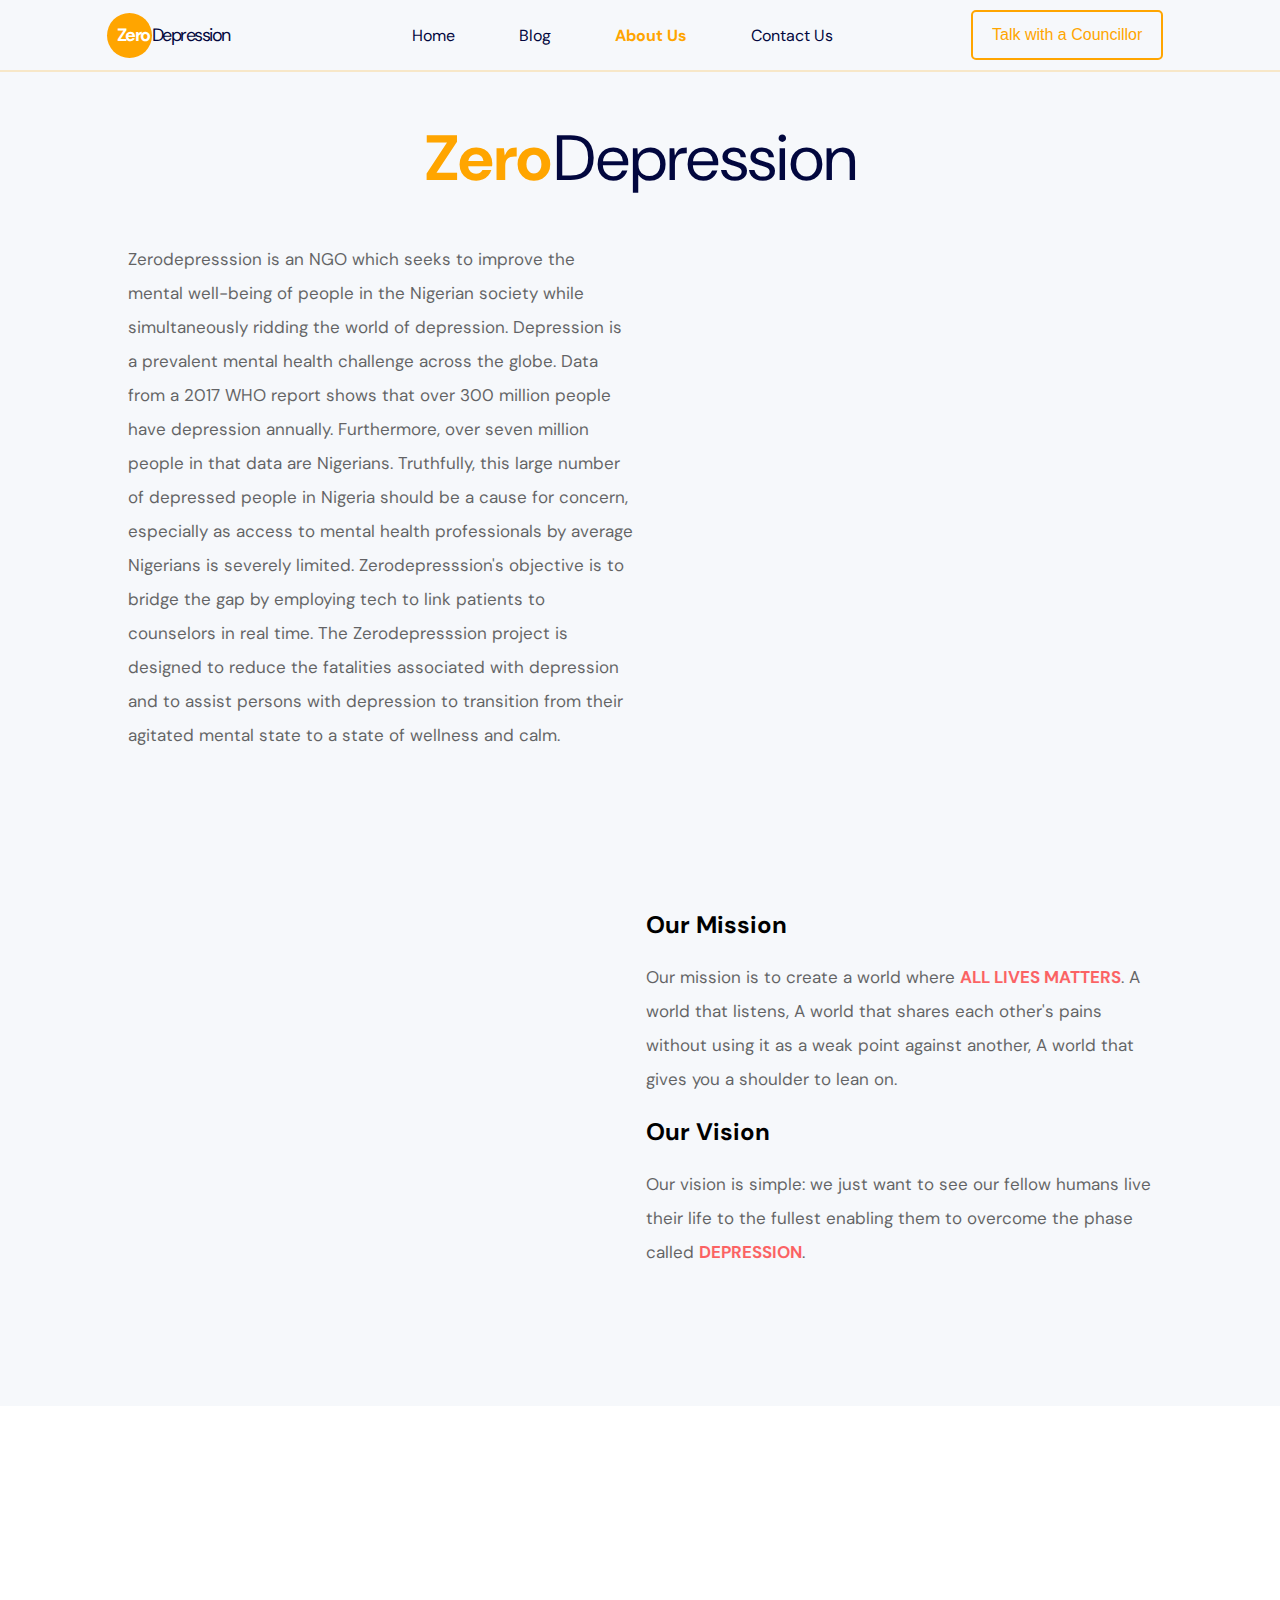
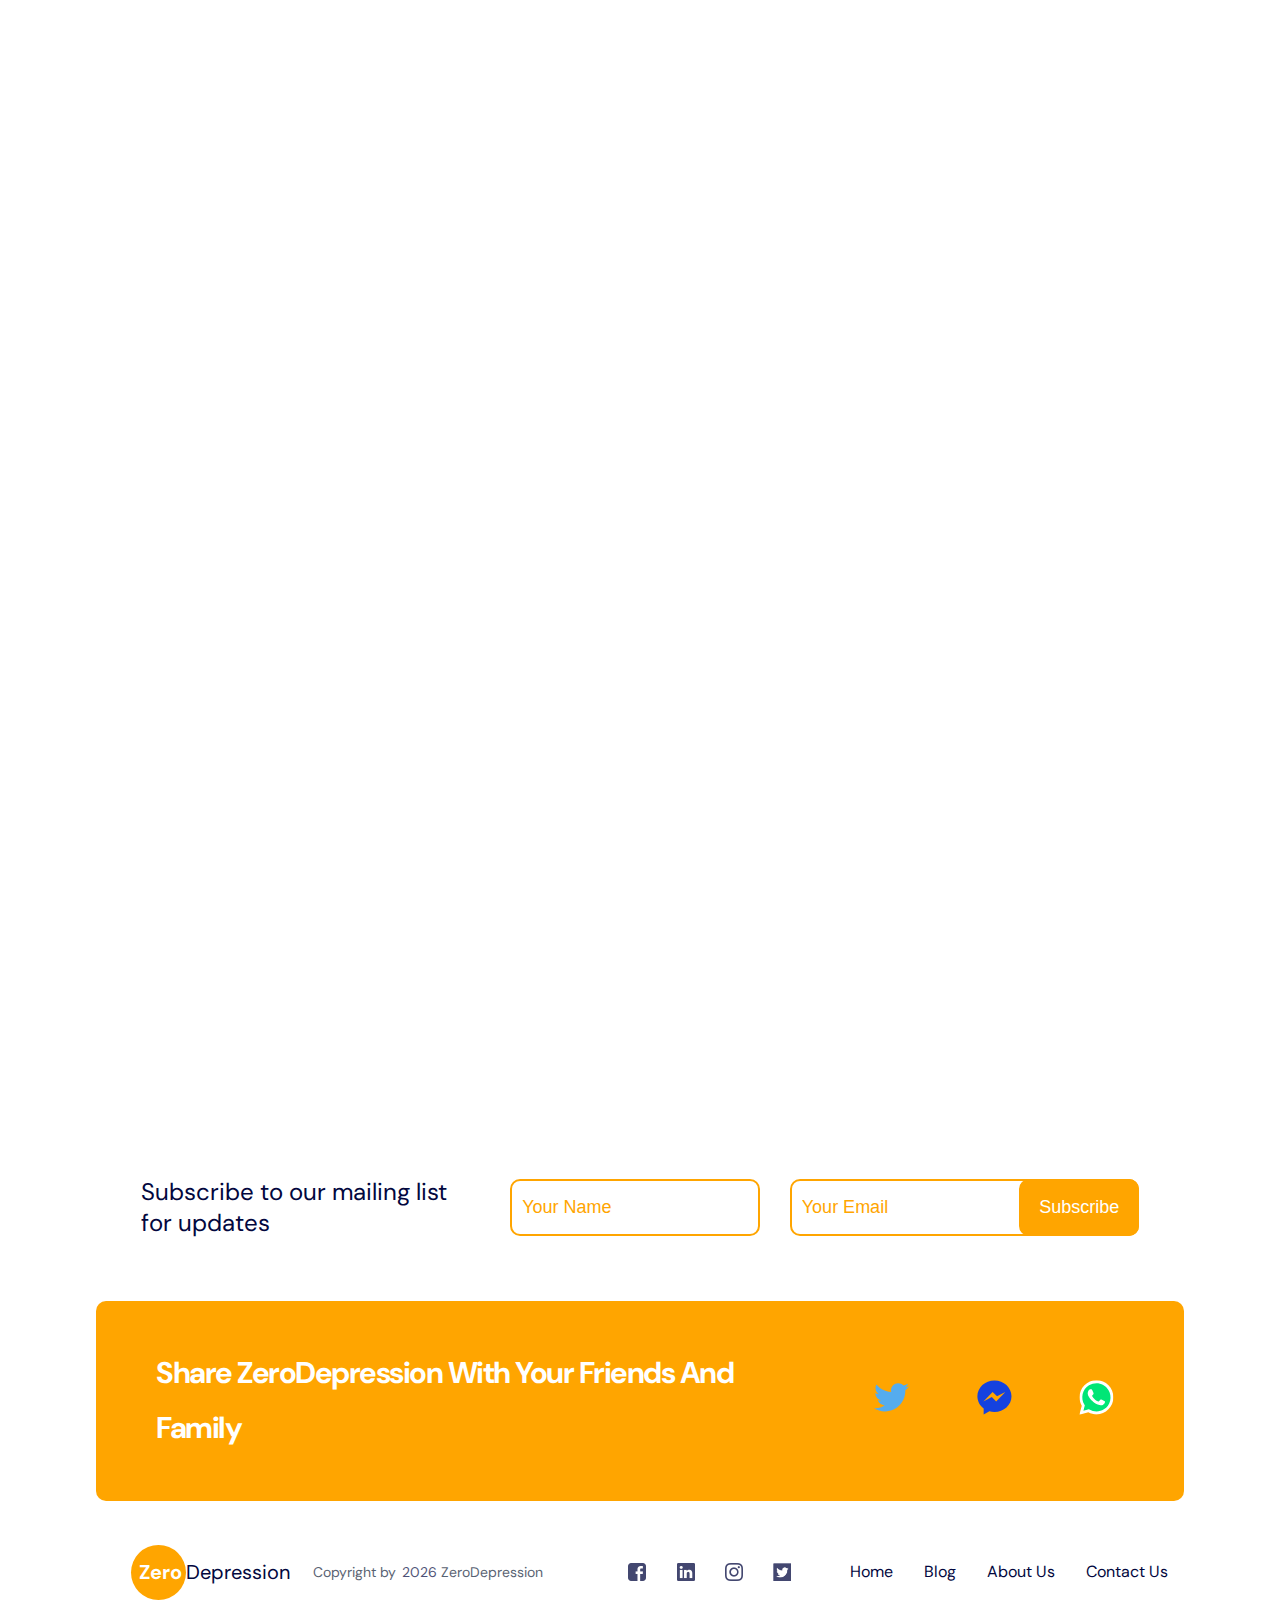
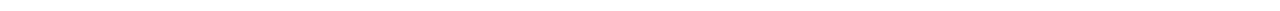
==== commit 658f3ed2: "added utils.js" ====
--- a/about-us/index.html
+++ b/about-us/index.html
@@ -410,25 +410,42 @@
           </div>
 
           <div class="card-body">
-            <h3>Tivere Godwin</h3>
-            <p>Team Member</p>
-            <div class="social-connect">
-              <a href="https://m.facebook.com/">
-                <img src="../assets/gallery/fblogo.png" alt="facebook logo" />
-              </a>
-              <a href="https://www.linkedin.com/in/"
-                ><img src="../assets/gallery/inlogo.png" alt="linkedIn logo"
-              /></a>
-              <a href="https://twitter.com/"
-                ><img
-                  src="../assets/gallery/twitterLogo.png"
-                  alt="twitter logo"
-              /></a>
-            </div>
-          </div>
-        </div>
-      </div>
-
+            <h3>Bunmi Bello</h3>
+            <p>Team Member</p>
+            <div class="social-connect">
+              <a href="https://m.facebook.com/">
+                <img src="../assets/gallery/fblogo.png" alt="facebook logo" />
+              </a>
+              <a href="https://www.linkedin.com/in/"
+                ><img src="../assets/gallery/inlogo.png" alt="linkedIn logo"
+              /></a>
+              <a href="https://twitter.com/"
+                ><img
+                  src="../assets/gallery/twitterLogo.png"
+                  alt="twitter logo"
+              /></a>
+            </div>
+          </div>
+        </div>
+      </div>
+      <!-- image switch -->
+      <div class="dots">
+        <span data-num="one" class="active_dot"></span>
+        <span data-num="two"></span>
+        <span data-num="three"></span>
+        <span data-num="four"></span>
+        <span data-num="five"></span>
+        <span data-num="six"></span>
+        <span data-num="seven"></span>
+        <span data-num="eight"></span>
+        <span data-num="nine"></span>
+        <span data-num="ten"></span>
+        <span data-num="eleven"></span>
+        <span data-num="twelve"></span>
+        <span data-num="thirteen"></span>
+        <span data-num="fourteen"></span>
+        <span data-num="fifteen"></span>
+      </div>
       <!-- switch buttons  -->
       <div class="switch">
         <button id="prev"></button>
@@ -488,10 +505,9 @@
     <footer>
       <div class="connect">
         <p>Share ZeroDepression With Your Friends And Family</p>
-        <!-- <button>Talk with a councillor</button> -->
         <div class="share-buttons">
           <a
-            href="https://twitter.com/home?status=https://www.zerodepression.org "
+            href="https://twitter.com/intent/tweet?text=Chat%20with%20a%20counsellor%20now%0Ahttps%3A//www.zerodepression.org"
             target="blank"
             ><svg
               width="35"
@@ -507,7 +523,7 @@
             </svg>
           </a>
           <a
-            href="https://www.facebook.com/sharer/sharer.php?u=https://www.zerodepression.org"
+            href="https://www.facebook.com/sharer/sharer.php?u=https%3A//www.zerodepression.org"
             target="blank"
             ><svg
               width="35"
@@ -523,7 +539,7 @@
             </svg>
           </a>
           <a
-            href="https://www.linkedin.com/shareArticle?mini=true&url=https%3A//www.zerodepressionlandingpage.netlify.app&title=zero%20depression&summary=&source="
+            href="https://www.linkedin.com/shareArticle?mini=true&url=Chat%20with%20a%20counsellor%20now%20https%3A//www.zerodepression.org&title=Chat%20with%20a%20counsellor%20now&summary=&source="
             target="blank"
             ><svg
               width="35"
@@ -590,7 +606,7 @@
         </ul>
       </div>
     </footer>
-
+    <script src="/utils.js"></script>
     <script src="./js/app.js"></script>
   </body>
 </html>
--- a/style.css
+++ b/style.css
@@ -683,6 +683,34 @@
   animation: appear 1s linear;
 }
 
+/* image dots */
+
+.dots {
+  width: 15%;
+  margin: 0px auto;
+  height: 14px;
+  display: flex;
+  align-items: center;
+  justify-content: space-between;
+  padding: 10px 0;
+}
+
+.dots span {
+  background-color: white;
+  border: 2px solid var(--pry-color);
+  width: 14px;
+  height: 14px;
+  border-radius: 50%;
+  display: block;
+  cursor: pointer;
+}
+
+span.active_dot {
+  background-color:var(--pry-color);
+  border:none;
+  
+}
+
 /* switch btn */
 .switch,
 .switch_goto {
@@ -763,7 +791,9 @@
 }
 
 .sponsor span {
-  width: 20%;
+  width: 80px;
+  display: block;
+  margin-right: 10px;
   height: inherit;
   float: left;
   background-size: contain;
@@ -1273,6 +1303,9 @@
     width: 800px;
     margin: 0 auto;
   }
+  .sponsor span {
+    width: 10%;
+  }
 
   /* subscibe */
   .subscribe {
--- a/about-us/style.css
+++ b/about-us/style.css
@@ -4,13 +4,11 @@
   background-size: cover;
   background-position: 50% 50px;
   background-repeat: no-repeat;
-
 }
 
 /** About contents*/
-#about-contents{
-  margin-top: 30px ;
- 
+#about-contents {
+  margin-top: 30px;
 }
 #about-contents p {
   font-size: 17px;
@@ -41,9 +39,16 @@
   border-radius: 4.5625rem;
 }
 
-.banner-intro{
+.banner-intro {
   margin-bottom: 0;
 }
+
+/* dots */
+.dots {
+  width: 80%;
+}
+
+
 
 @media screen and (min-width: 1024px) {
   .about-left,
@@ -55,6 +60,9 @@
     background-size: contain;
     background-position: center;
   }
+  .dots {
+  width: 30%;
+}
 }
 
 @media (min-width: 1024px) {
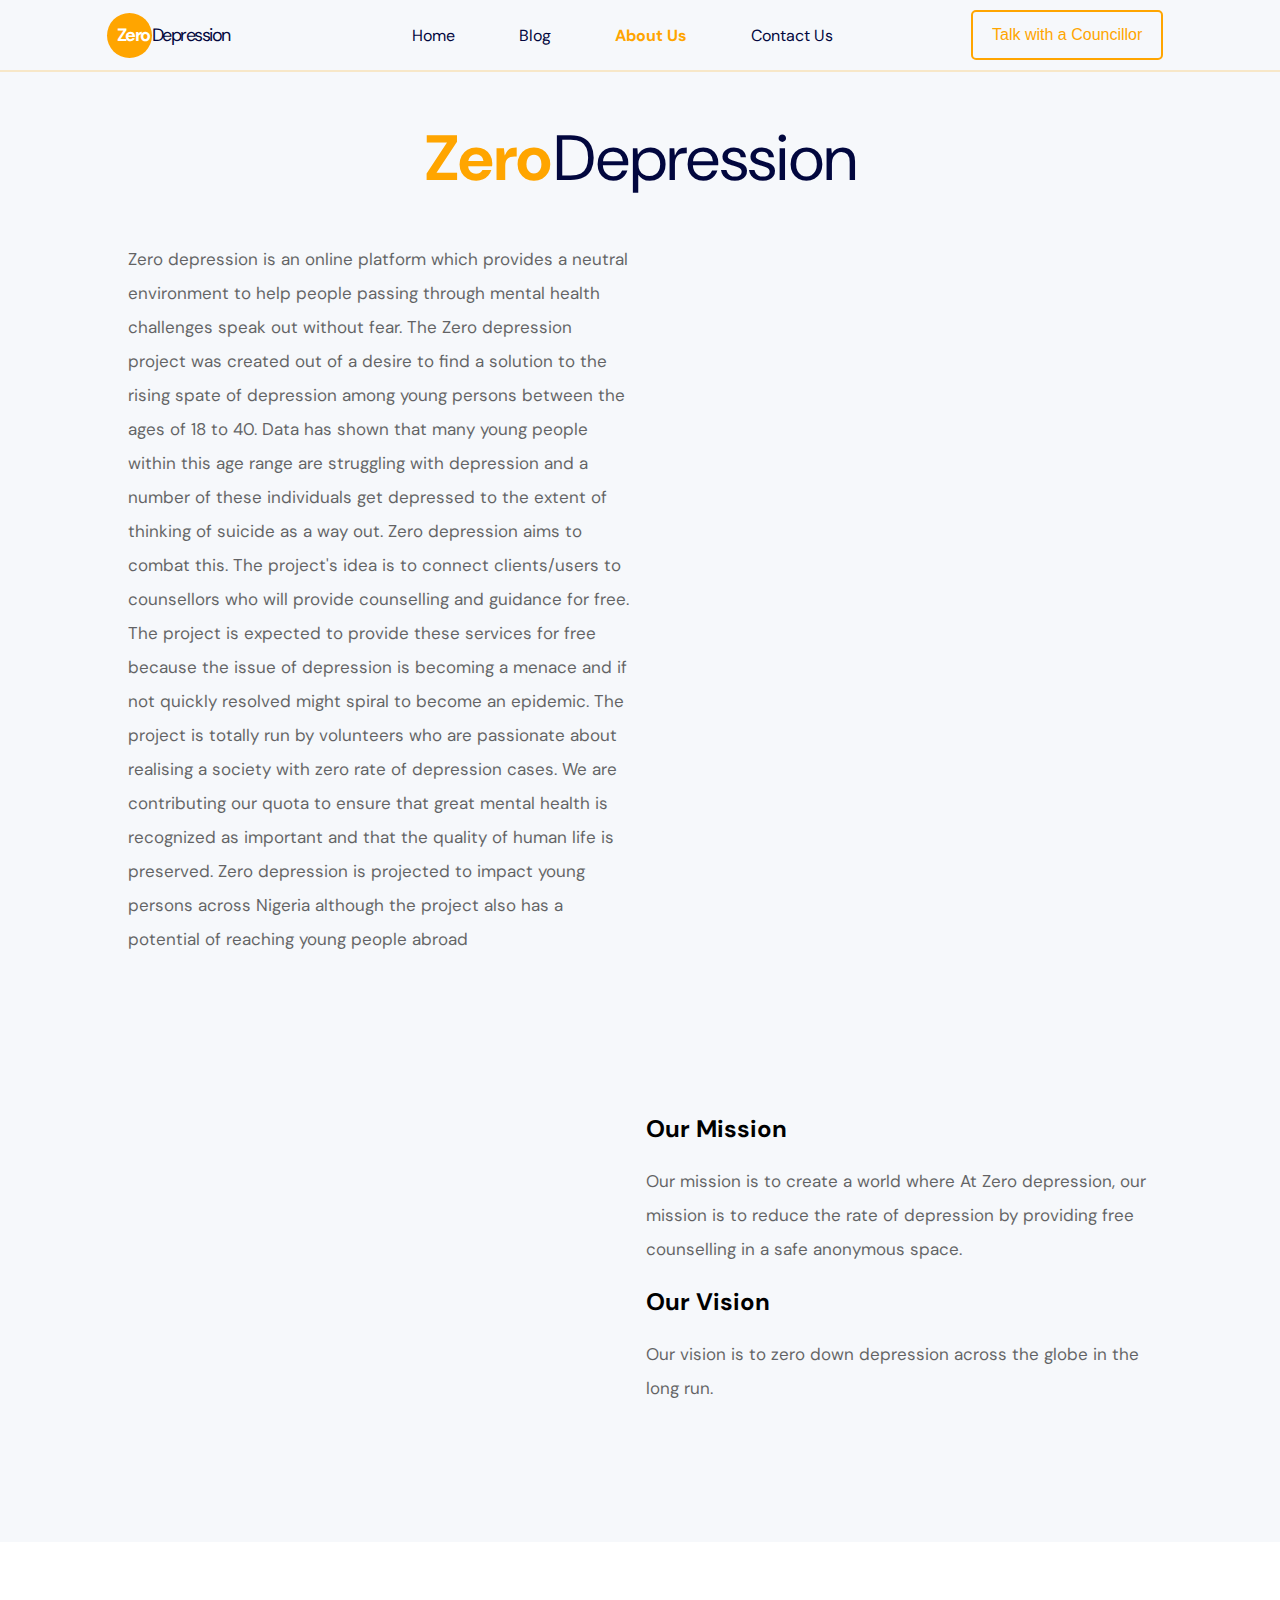
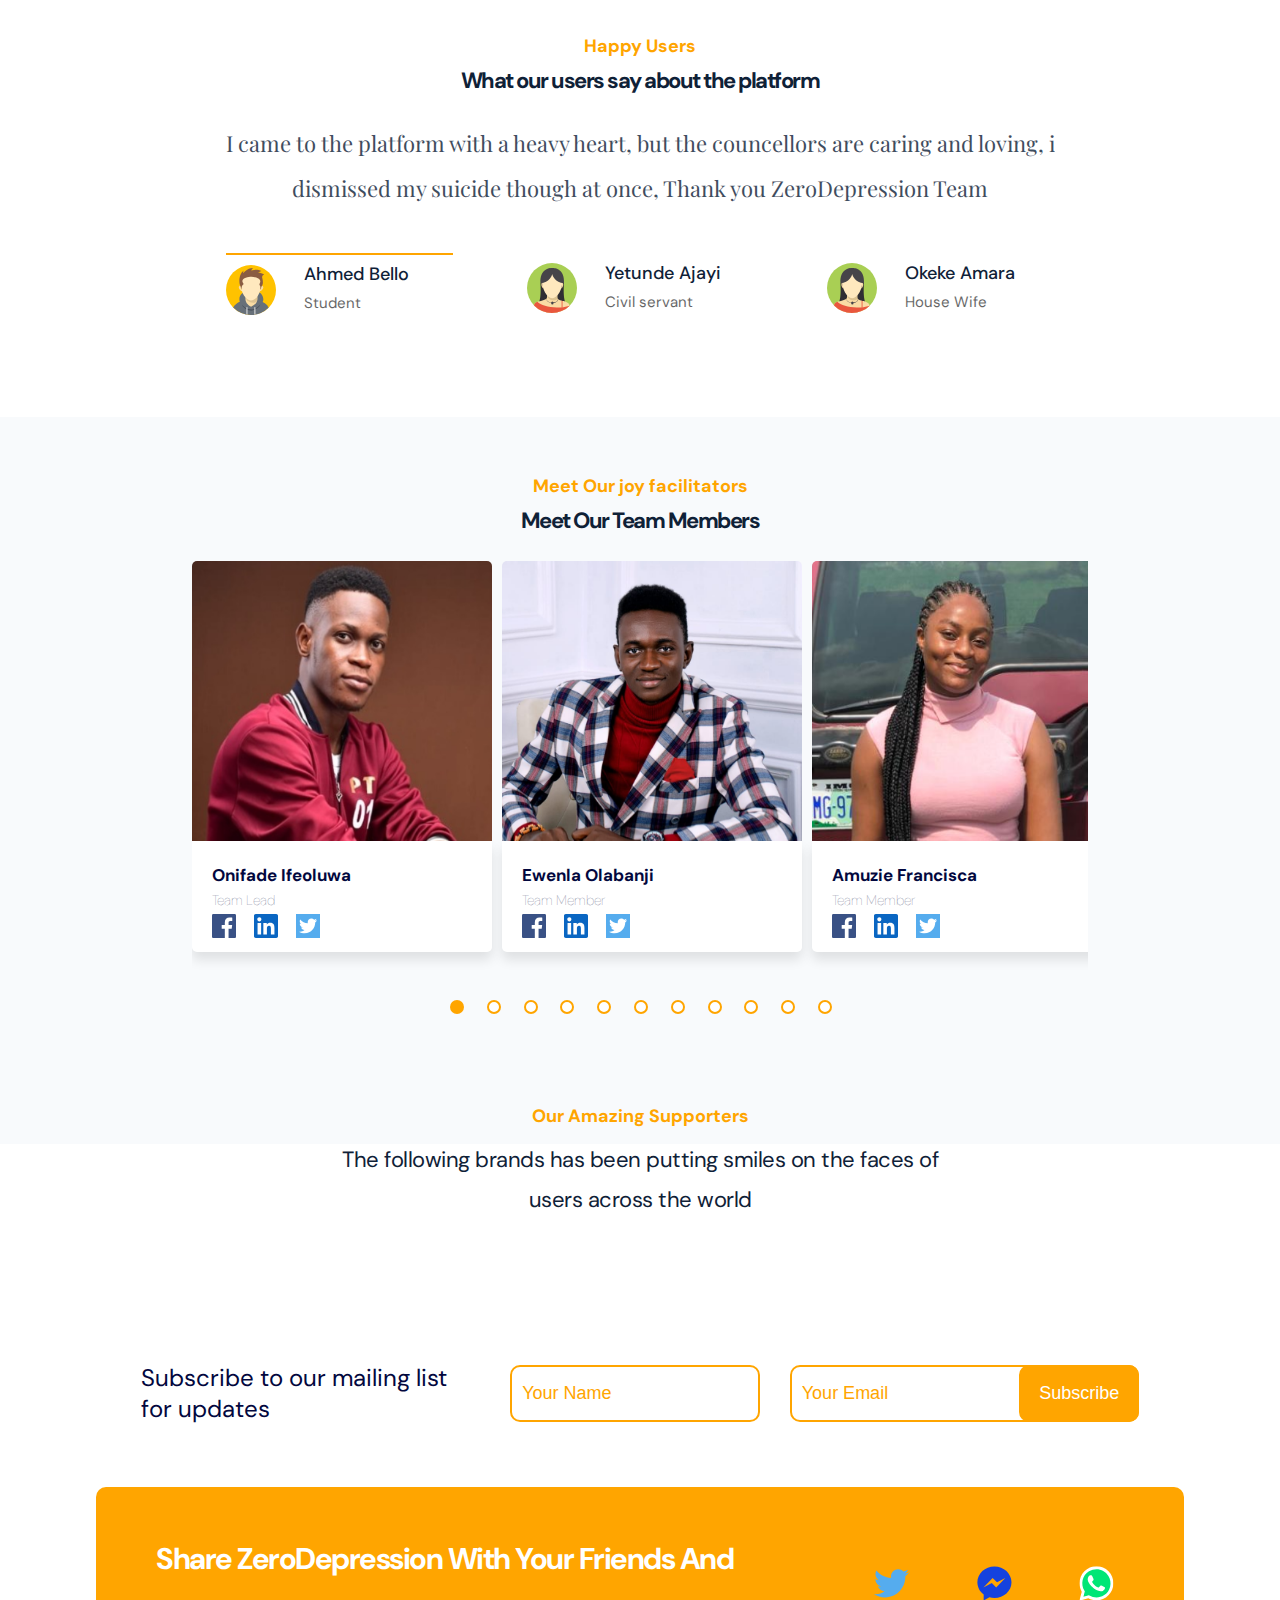
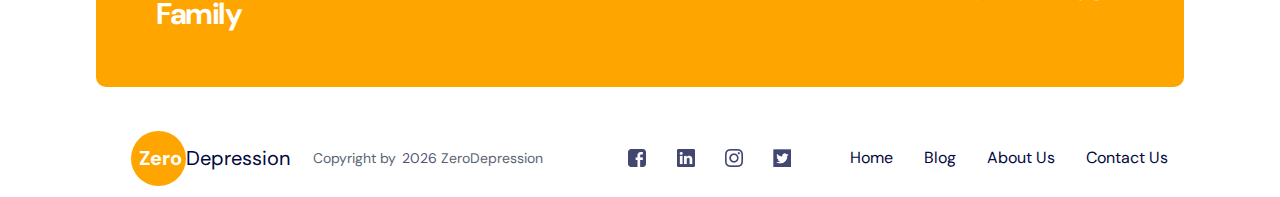
==== commit 58a2ec2a: "content update" ====
--- a/about-us/index.html
+++ b/about-us/index.html
@@ -60,21 +60,27 @@
             <div class="content-row">
               <div class="con-col-40 about-left">
                 <p>
-                  Zerodepresssion is an NGO which seeks to improve the mental
-                  well-being of people in the Nigerian society while
-                  simultaneously ridding the world of depression. Depression is
-                  a prevalent mental health challenge across the globe. Data
-                  from a 2017 WHO report shows that over 300 million people have
-                  depression annually. Furthermore, over seven million people in
-                  that data are Nigerians. Truthfully, this large number of
-                  depressed people in Nigeria should be a cause for concern,
-                  especially as access to mental health professionals by average
-                  Nigerians is severely limited. Zerodepresssion's objective is
-                  to bridge the gap by employing tech to link patients to
-                  counselors in real time. The Zerodepresssion project is
-                  designed to reduce the fatalities associated with depression
-                  and to assist persons with depression to transition from their
-                  agitated mental state to a state of wellness and calm.
+                  Zero depression is an online platform which provides a neutral
+                  environment to help people passing through mental health
+                  challenges speak out without fear. The Zero depression project
+                  was created out of a desire to find a solution to the rising
+                  spate of depression among young persons between the ages of 18
+                  to 40. Data has shown that many young people within this age
+                  range are struggling with depression and a number of these
+                  individuals get depressed to the extent of thinking of suicide
+                  as a way out. Zero depression aims to combat this. The
+                  project's idea is to connect clients/users to counsellors who
+                  will provide counselling and guidance for free. The project is
+                  expected to provide these services for free because the issue
+                  of depression is becoming a menace and if not quickly resolved
+                  might spiral to become an epidemic. The project is totally run
+                  by volunteers who are passionate about realising a society
+                  with zero rate of depression cases. We are contributing our
+                  quota to ensure that great mental health is recognized as
+                  important and that the quality of human life is preserved.
+                  Zero depression is projected to impact young persons across
+                  Nigeria although the project also has a potential of reaching
+                  young people abroad
                 </p>
               </div>
               <div class="con-col-60"></div>
@@ -84,17 +90,14 @@
               <div class="con-col-40 about-right">
                 <h2>Our Mission</h2>
                 <p>
-                  Our mission is to create a world where
-                  <strong>ALL LIVES MATTERS</strong>. A world that listens, A
-                  world that shares each other's pains without using it as a
-                  weak point against another, A world that gives you a shoulder
-                  to lean on.
+                  Our mission is to create a world where At Zero depression, our
+                  mission is to reduce the rate of depression by providing free
+                  counselling in a safe anonymous space.
                 </p>
                 <h2>Our Vision</h2>
                 <p>
-                  Our vision is simple: we just want to see our fellow humans
-                  live their life to the fullest enabling them to overcome the
-                  phase called <strong>Depression</strong>.
+                  Our vision is to zero down depression across the globe in the
+                  long run.
                 </p>
               </div>
             </div>
@@ -119,7 +122,7 @@
 
     <!-- testimonials -->
 
-    <section class="testimonials hidden">
+    <section class="testimonials">
       <div class="title">
         <p>Happy Users</p>
         <h2>What our users say about the platform</h2>
@@ -133,23 +136,23 @@
       </div>
       <div class="users">
         <div class="avatar active-user" data-user="0">
-          <img src="../assets/pierre.png" alt="face" />
+          <img src="../assets/avatar ma.svg" alt="male avatar" />
           <div class="avatar-body">
-            <h4>Pierre Hackett</h4>
+            <h4>Ahmed Bello</h4>
             <p>Student</p>
           </div>
         </div>
         <div class="avatar" data-user="1">
-          <img src="../assets/nat.png" alt="face" />
+          <img src="../assets/avatar fe.svg" alt="female avatar" />
           <div class="avatar-body">
-            <h4>Natalia Sanz</h4>
-            <p>A worker</p>
+            <h4>Yetunde Ajayi</h4>
+            <p>Civil servant</p>
           </div>
         </div>
         <div class="avatar" data-user="2">
-          <img src="../assets/ece.png" alt="face" />
+          <img src="../assets/avatar fe.svg" alt="female avatar" />
           <div class="avatar-body">
-            <h4>Ece Akman</h4>
+            <h4>Okeke Amara</h4>
             <p>House Wife</p>
           </div>
         </div>
@@ -157,7 +160,7 @@
     </section>
     <!-- blog -->
 
-    <section class="blog hidden">
+    <section class="blog">
       <div class="title">
         <p>Meet Our joy facilitators</p>
         <h2>Meet Our Team Members</h2>
@@ -173,18 +176,68 @@
             <p>Team Lead</p>
             <div class="social-connect">
               <a href="https://m.facebook.com/ifeloveth1" target="_blank">
-                <img src="../assets/gallery/fblogo.png" alt="facebook logo" />
+                <svg
+                  width="24"
+                  height="24"
+                  viewBox="0 0 24 24"
+                  fill="none"
+                  xmlns="http://www.w3.org/2000/svg"
+                >
+                  <g clip-path="url(#clip0_1493_516)">
+                    <path
+                      d="M22.6754 24.0001C23.4068 24.0001 24 23.407 24 22.6755V1.32459C24 0.592969 23.4068 0 22.6754 0H1.32459C0.592875 0 0 0.592969 0 1.32459V22.6755C0 23.407 0.592875 24.0001 1.32459 24.0001H22.6754Z"
+                      fill="#395185"
+                    />
+                    <path
+                      d="M16.5596 24.0001V14.706H19.6793L20.1463 11.084H16.5596V8.77138C16.5596 7.72269 16.8508 7.00803 18.3547 7.00803L20.2727 7.00719V3.76766C19.9408 3.7235 18.8023 3.62488 17.4778 3.62488C14.7124 3.62488 12.8192 5.31285 12.8192 8.41278V11.084H9.69153V14.706H12.8192V24.0001H16.5596Z"
+                      fill="white"
+                    />
+                  </g>
+                  <defs>
+                    <clipPath id="clip0_1493_516">
+                      <rect width="24" height="24" fill="white" />
+                    </clipPath>
+                  </defs>
+                </svg>
               </a>
               <a
                 href="https://www.linkedin.com/in/onifadeifeoluwa"
                 target="_blank"
-                ><img src="../assets/gallery/inlogo.png" alt="linkedIn logo"
-              /></a>
-              <a href="https://twitter.com/ifeloveth1" target="_blank"
-                ><img
-                  src="../assets/gallery/twitterLogo.png"
-                  alt="twitter logo"
-              /></a>
+              >
+                <svg
+                  width="24"
+                  height="24"
+                  viewBox="0 0 24 24"
+                  fill="none"
+                  xmlns="http://www.w3.org/2000/svg"
+                >
+                  <g clip-path="url(#clip0_1493_519)">
+                    <path
+                      d="M20.4491 20.4495H16.8931V14.8804C16.8931 13.5525 16.8694 11.8429 15.0436 11.8429C13.1915 11.8429 12.9081 13.2899 12.9081 14.7838V20.4491H9.35213V8.99696H12.7658V10.562H12.8137C13.1553 9.97787 13.649 9.49732 14.2421 9.17154C14.8353 8.84576 15.5057 8.68697 16.1819 8.71206C19.7861 8.71206 20.4506 11.0828 20.4506 14.167L20.4491 20.4495ZM5.33963 7.43162C4.19991 7.43181 3.27581 6.508 3.27563 5.36828C3.27544 4.22856 4.19916 3.30447 5.33888 3.30428C6.4786 3.304 7.40269 4.22781 7.40288 5.36753C7.40298 5.91484 7.18566 6.43978 6.79873 6.82687C6.41179 7.21396 5.88694 7.4315 5.33963 7.43162ZM7.11769 20.4496H3.55791V8.99696H7.1176V20.4495L7.11769 20.4496ZM22.2219 0.00174674H1.77103C0.804469 -0.00912826 0.0118125 0.765153 0 1.73172V22.2679C0.0114375 23.235 0.804 24.01 1.77094 23.9999H22.2219C23.1909 24.0119 23.9866 23.2368 24 22.2679V1.73012C23.9862 0.761684 23.1905 -0.0125033 22.2219 0.00015299"
+                      fill="#0A66C2"
+                    />
+                  </g>
+                  <defs>
+                    <clipPath id="clip0_1493_519">
+                      <rect width="24" height="24" fill="white" />
+                    </clipPath>
+                  </defs>
+                </svg>
+              </a>
+              <a href="https://twitter.com/ifeloveth1" target="_blank">
+                <svg
+                  width="24"
+                  height="24"
+                  viewBox="0 0 24 24"
+                  fill="none"
+                  xmlns="http://www.w3.org/2000/svg"
+                >
+                  <path
+                    d="M0 0V24H24V0H0ZM19.2 8.4V8.85C19.2 13.8 15.45 19.35 8.7 19.35C6.6 19.35 4.65 18.75 3 17.7H3.9C5.7 17.7 7.2 17.1 8.55 16.05C6.9 16.05 5.55 15 5.1 13.5H5.85C6.15 13.5 6.45 13.5 6.75 13.35C5.1 13.05 3.75 11.55 3.75 9.75C4.2 10.05 4.8 10.2 5.4 10.2C4.35 9.6 3.75 8.4 3.75 7.2C3.75 6.45 3.9 5.85 4.2 5.4C6 7.65 8.85 9 11.85 9.15C11.85 8.85 11.7 8.55 11.7 8.25C11.7 6.15 13.35 4.5 15.45 4.5C16.5 4.5 17.4 4.95 18.15 5.7C19.05 5.55 19.8 5.25 20.55 4.8C20.25 5.7 19.65 6.45 18.9 6.9C19.65 6.75 20.4 6.6 21 6.3C20.55 7.2 19.95 7.8 19.2 8.4Z"
+                    fill="#55ACEE"
+                  />
+                </svg>
+              </a>
             </div>
           </div>
         </div>
@@ -198,16 +251,64 @@
             <p>Team Member</p>
             <div class="social-connect">
               <a href="https://m.facebook.com/">
-                <img src="../assets/gallery/fblogo.png" alt="facebook logo" />
+                <svg
+                  width="24"
+                  height="24"
+                  viewBox="0 0 24 24"
+                  fill="none"
+                  xmlns="http://www.w3.org/2000/svg"
+                >
+                  <g clip-path="url(#clip0_1493_516)">
+                    <path
+                      d="M22.6754 24.0001C23.4068 24.0001 24 23.407 24 22.6755V1.32459C24 0.592969 23.4068 0 22.6754 0H1.32459C0.592875 0 0 0.592969 0 1.32459V22.6755C0 23.407 0.592875 24.0001 1.32459 24.0001H22.6754Z"
+                      fill="#395185"
+                    />
+                    <path
+                      d="M16.5596 24.0001V14.706H19.6793L20.1463 11.084H16.5596V8.77138C16.5596 7.72269 16.8508 7.00803 18.3547 7.00803L20.2727 7.00719V3.76766C19.9408 3.7235 18.8023 3.62488 17.4778 3.62488C14.7124 3.62488 12.8192 5.31285 12.8192 8.41278V11.084H9.69153V14.706H12.8192V24.0001H16.5596Z"
+                      fill="white"
+                    />
+                  </g>
+                  <defs>
+                    <clipPath id="clip0_1493_516">
+                      <rect width="24" height="24" fill="white" />
+                    </clipPath>
+                  </defs>
+                </svg>
               </a>
               <a href="https://www.linkedin.com/in/"
-                ><img src="../assets/gallery/inlogo.png" alt="linkedIn logo"
-              /></a>
+                ><svg
+                  width="24"
+                  height="24"
+                  viewBox="0 0 24 24"
+                  fill="none"
+                  xmlns="http://www.w3.org/2000/svg"
+                >
+                  <g clip-path="url(#clip0_1493_519)">
+                    <path
+                      d="M20.4491 20.4495H16.8931V14.8804C16.8931 13.5525 16.8694 11.8429 15.0436 11.8429C13.1915 11.8429 12.9081 13.2899 12.9081 14.7838V20.4491H9.35213V8.99696H12.7658V10.562H12.8137C13.1553 9.97787 13.649 9.49732 14.2421 9.17154C14.8353 8.84576 15.5057 8.68697 16.1819 8.71206C19.7861 8.71206 20.4506 11.0828 20.4506 14.167L20.4491 20.4495ZM5.33963 7.43162C4.19991 7.43181 3.27581 6.508 3.27563 5.36828C3.27544 4.22856 4.19916 3.30447 5.33888 3.30428C6.4786 3.304 7.40269 4.22781 7.40288 5.36753C7.40298 5.91484 7.18566 6.43978 6.79873 6.82687C6.41179 7.21396 5.88694 7.4315 5.33963 7.43162ZM7.11769 20.4496H3.55791V8.99696H7.1176V20.4495L7.11769 20.4496ZM22.2219 0.00174674H1.77103C0.804469 -0.00912826 0.0118125 0.765153 0 1.73172V22.2679C0.0114375 23.235 0.804 24.01 1.77094 23.9999H22.2219C23.1909 24.0119 23.9866 23.2368 24 22.2679V1.73012C23.9862 0.761684 23.1905 -0.0125033 22.2219 0.00015299"
+                      fill="#0A66C2"
+                    />
+                  </g>
+                  <defs>
+                    <clipPath id="clip0_1493_519">
+                      <rect width="24" height="24" fill="white" />
+                    </clipPath>
+                  </defs></svg
+              ></a>
               <a href="https://twitter.com/"
-                ><img
-                  src="../assets/gallery/twitterLogo.png"
-                  alt="twitter logo"
-              /></a>
+                ><svg
+                  width="24"
+                  height="24"
+                  viewBox="0 0 24 24"
+                  fill="none"
+                  xmlns="http://www.w3.org/2000/svg"
+                >
+                  <path
+                    d="M0 0V24H24V0H0ZM19.2 8.4V8.85C19.2 13.8 15.45 19.35 8.7 19.35C6.6 19.35 4.65 18.75 3 17.7H3.9C5.7 17.7 7.2 17.1 8.55 16.05C6.9 16.05 5.55 15 5.1 13.5H5.85C6.15 13.5 6.45 13.5 6.75 13.35C5.1 13.05 3.75 11.55 3.75 9.75C4.2 10.05 4.8 10.2 5.4 10.2C4.35 9.6 3.75 8.4 3.75 7.2C3.75 6.45 3.9 5.85 4.2 5.4C6 7.65 8.85 9 11.85 9.15C11.85 8.85 11.7 8.55 11.7 8.25C11.7 6.15 13.35 4.5 15.45 4.5C16.5 4.5 17.4 4.95 18.15 5.7C19.05 5.55 19.8 5.25 20.55 4.8C20.25 5.7 19.65 6.45 18.9 6.9C19.65 6.75 20.4 6.6 21 6.3C20.55 7.2 19.95 7.8 19.2 8.4Z"
+                    fill="#55ACEE"
+                  />
+                </svg>
+              </a>
             </div>
           </div>
         </div>
@@ -222,16 +323,64 @@
             <p>Team Member</p>
             <div class="social-connect">
               <a href="https://m.facebook.com/">
-                <img src="../assets/gallery/fblogo.png" alt="facebook logo" />
+                <svg
+                  width="24"
+                  height="24"
+                  viewBox="0 0 24 24"
+                  fill="none"
+                  xmlns="http://www.w3.org/2000/svg"
+                >
+                  <g clip-path="url(#clip0_1493_516)">
+                    <path
+                      d="M22.6754 24.0001C23.4068 24.0001 24 23.407 24 22.6755V1.32459C24 0.592969 23.4068 0 22.6754 0H1.32459C0.592875 0 0 0.592969 0 1.32459V22.6755C0 23.407 0.592875 24.0001 1.32459 24.0001H22.6754Z"
+                      fill="#395185"
+                    />
+                    <path
+                      d="M16.5596 24.0001V14.706H19.6793L20.1463 11.084H16.5596V8.77138C16.5596 7.72269 16.8508 7.00803 18.3547 7.00803L20.2727 7.00719V3.76766C19.9408 3.7235 18.8023 3.62488 17.4778 3.62488C14.7124 3.62488 12.8192 5.31285 12.8192 8.41278V11.084H9.69153V14.706H12.8192V24.0001H16.5596Z"
+                      fill="white"
+                    />
+                  </g>
+                  <defs>
+                    <clipPath id="clip0_1493_516">
+                      <rect width="24" height="24" fill="white" />
+                    </clipPath>
+                  </defs>
+                </svg>
               </a>
               <a href="https://www.linkedin.com/in/"
-                ><img src="../assets/gallery/inlogo.png" alt="linkedIn logo"
-              /></a>
+                ><svg
+                  width="24"
+                  height="24"
+                  viewBox="0 0 24 24"
+                  fill="none"
+                  xmlns="http://www.w3.org/2000/svg"
+                >
+                  <g clip-path="url(#clip0_1493_519)">
+                    <path
+                      d="M20.4491 20.4495H16.8931V14.8804C16.8931 13.5525 16.8694 11.8429 15.0436 11.8429C13.1915 11.8429 12.9081 13.2899 12.9081 14.7838V20.4491H9.35213V8.99696H12.7658V10.562H12.8137C13.1553 9.97787 13.649 9.49732 14.2421 9.17154C14.8353 8.84576 15.5057 8.68697 16.1819 8.71206C19.7861 8.71206 20.4506 11.0828 20.4506 14.167L20.4491 20.4495ZM5.33963 7.43162C4.19991 7.43181 3.27581 6.508 3.27563 5.36828C3.27544 4.22856 4.19916 3.30447 5.33888 3.30428C6.4786 3.304 7.40269 4.22781 7.40288 5.36753C7.40298 5.91484 7.18566 6.43978 6.79873 6.82687C6.41179 7.21396 5.88694 7.4315 5.33963 7.43162ZM7.11769 20.4496H3.55791V8.99696H7.1176V20.4495L7.11769 20.4496ZM22.2219 0.00174674H1.77103C0.804469 -0.00912826 0.0118125 0.765153 0 1.73172V22.2679C0.0114375 23.235 0.804 24.01 1.77094 23.9999H22.2219C23.1909 24.0119 23.9866 23.2368 24 22.2679V1.73012C23.9862 0.761684 23.1905 -0.0125033 22.2219 0.00015299"
+                      fill="#0A66C2"
+                    />
+                  </g>
+                  <defs>
+                    <clipPath id="clip0_1493_519">
+                      <rect width="24" height="24" fill="white" />
+                    </clipPath>
+                  </defs></svg
+              ></a>
               <a href="https://twitter.com/"
-                ><img
-                  src="../assets/gallery/twitterLogo.png"
-                  alt="twitter logo"
-              /></a>
+                ><svg
+                  width="24"
+                  height="24"
+                  viewBox="0 0 24 24"
+                  fill="none"
+                  xmlns="http://www.w3.org/2000/svg"
+                >
+                  <path
+                    d="M0 0V24H24V0H0ZM19.2 8.4V8.85C19.2 13.8 15.45 19.35 8.7 19.35C6.6 19.35 4.65 18.75 3 17.7H3.9C5.7 17.7 7.2 17.1 8.55 16.05C6.9 16.05 5.55 15 5.1 13.5H5.85C6.15 13.5 6.45 13.5 6.75 13.35C5.1 13.05 3.75 11.55 3.75 9.75C4.2 10.05 4.8 10.2 5.4 10.2C4.35 9.6 3.75 8.4 3.75 7.2C3.75 6.45 3.9 5.85 4.2 5.4C6 7.65 8.85 9 11.85 9.15C11.85 8.85 11.7 8.55 11.7 8.25C11.7 6.15 13.35 4.5 15.45 4.5C16.5 4.5 17.4 4.95 18.15 5.7C19.05 5.55 19.8 5.25 20.55 4.8C20.25 5.7 19.65 6.45 18.9 6.9C19.65 6.75 20.4 6.6 21 6.3C20.55 7.2 19.95 7.8 19.2 8.4Z"
+                    fill="#55ACEE"
+                  />
+                </svg>
+              </a>
             </div>
           </div>
         </div>
@@ -246,16 +395,64 @@
             <p>Team Member</p>
             <div class="social-connect">
               <a href="https://m.facebook.com/">
-                <img src="../assets/gallery/fblogo.png" alt="facebook logo" />
+                <svg
+                  width="24"
+                  height="24"
+                  viewBox="0 0 24 24"
+                  fill="none"
+                  xmlns="http://www.w3.org/2000/svg"
+                >
+                  <g clip-path="url(#clip0_1493_516)">
+                    <path
+                      d="M22.6754 24.0001C23.4068 24.0001 24 23.407 24 22.6755V1.32459C24 0.592969 23.4068 0 22.6754 0H1.32459C0.592875 0 0 0.592969 0 1.32459V22.6755C0 23.407 0.592875 24.0001 1.32459 24.0001H22.6754Z"
+                      fill="#395185"
+                    />
+                    <path
+                      d="M16.5596 24.0001V14.706H19.6793L20.1463 11.084H16.5596V8.77138C16.5596 7.72269 16.8508 7.00803 18.3547 7.00803L20.2727 7.00719V3.76766C19.9408 3.7235 18.8023 3.62488 17.4778 3.62488C14.7124 3.62488 12.8192 5.31285 12.8192 8.41278V11.084H9.69153V14.706H12.8192V24.0001H16.5596Z"
+                      fill="white"
+                    />
+                  </g>
+                  <defs>
+                    <clipPath id="clip0_1493_516">
+                      <rect width="24" height="24" fill="white" />
+                    </clipPath>
+                  </defs>
+                </svg>
               </a>
               <a href="https://www.linkedin.com/in/"
-                ><img src="../assets/gallery/inlogo.png" alt="linkedIn logo"
-              /></a>
+                ><svg
+                  width="24"
+                  height="24"
+                  viewBox="0 0 24 24"
+                  fill="none"
+                  xmlns="http://www.w3.org/2000/svg"
+                >
+                  <g clip-path="url(#clip0_1493_519)">
+                    <path
+                      d="M20.4491 20.4495H16.8931V14.8804C16.8931 13.5525 16.8694 11.8429 15.0436 11.8429C13.1915 11.8429 12.9081 13.2899 12.9081 14.7838V20.4491H9.35213V8.99696H12.7658V10.562H12.8137C13.1553 9.97787 13.649 9.49732 14.2421 9.17154C14.8353 8.84576 15.5057 8.68697 16.1819 8.71206C19.7861 8.71206 20.4506 11.0828 20.4506 14.167L20.4491 20.4495ZM5.33963 7.43162C4.19991 7.43181 3.27581 6.508 3.27563 5.36828C3.27544 4.22856 4.19916 3.30447 5.33888 3.30428C6.4786 3.304 7.40269 4.22781 7.40288 5.36753C7.40298 5.91484 7.18566 6.43978 6.79873 6.82687C6.41179 7.21396 5.88694 7.4315 5.33963 7.43162ZM7.11769 20.4496H3.55791V8.99696H7.1176V20.4495L7.11769 20.4496ZM22.2219 0.00174674H1.77103C0.804469 -0.00912826 0.0118125 0.765153 0 1.73172V22.2679C0.0114375 23.235 0.804 24.01 1.77094 23.9999H22.2219C23.1909 24.0119 23.9866 23.2368 24 22.2679V1.73012C23.9862 0.761684 23.1905 -0.0125033 22.2219 0.00015299"
+                      fill="#0A66C2"
+                    />
+                  </g>
+                  <defs>
+                    <clipPath id="clip0_1493_519">
+                      <rect width="24" height="24" fill="white" />
+                    </clipPath>
+                  </defs></svg
+              ></a>
               <a href="https://twitter.com/"
-                ><img
-                  src="../assets/gallery/twitterLogo.png"
-                  alt="twitter logo"
-              /></a>
+                ><svg
+                  width="24"
+                  height="24"
+                  viewBox="0 0 24 24"
+                  fill="none"
+                  xmlns="http://www.w3.org/2000/svg"
+                >
+                  <path
+                    d="M0 0V24H24V0H0ZM19.2 8.4V8.85C19.2 13.8 15.45 19.35 8.7 19.35C6.6 19.35 4.65 18.75 3 17.7H3.9C5.7 17.7 7.2 17.1 8.55 16.05C6.9 16.05 5.55 15 5.1 13.5H5.85C6.15 13.5 6.45 13.5 6.75 13.35C5.1 13.05 3.75 11.55 3.75 9.75C4.2 10.05 4.8 10.2 5.4 10.2C4.35 9.6 3.75 8.4 3.75 7.2C3.75 6.45 3.9 5.85 4.2 5.4C6 7.65 8.85 9 11.85 9.15C11.85 8.85 11.7 8.55 11.7 8.25C11.7 6.15 13.35 4.5 15.45 4.5C16.5 4.5 17.4 4.95 18.15 5.7C19.05 5.55 19.8 5.25 20.55 4.8C20.25 5.7 19.65 6.45 18.9 6.9C19.65 6.75 20.4 6.6 21 6.3C20.55 7.2 19.95 7.8 19.2 8.4Z"
+                    fill="#55ACEE"
+                  />
+                </svg>
+              </a>
             </div>
           </div>
         </div>
@@ -270,16 +467,64 @@
             <p>Team Member</p>
             <div class="social-connect">
               <a href="https://m.facebook.com/">
-                <img src="../assets/gallery/fblogo.png" alt="facebook logo" />
+                <svg
+                  width="24"
+                  height="24"
+                  viewBox="0 0 24 24"
+                  fill="none"
+                  xmlns="http://www.w3.org/2000/svg"
+                >
+                  <g clip-path="url(#clip0_1493_516)">
+                    <path
+                      d="M22.6754 24.0001C23.4068 24.0001 24 23.407 24 22.6755V1.32459C24 0.592969 23.4068 0 22.6754 0H1.32459C0.592875 0 0 0.592969 0 1.32459V22.6755C0 23.407 0.592875 24.0001 1.32459 24.0001H22.6754Z"
+                      fill="#395185"
+                    />
+                    <path
+                      d="M16.5596 24.0001V14.706H19.6793L20.1463 11.084H16.5596V8.77138C16.5596 7.72269 16.8508 7.00803 18.3547 7.00803L20.2727 7.00719V3.76766C19.9408 3.7235 18.8023 3.62488 17.4778 3.62488C14.7124 3.62488 12.8192 5.31285 12.8192 8.41278V11.084H9.69153V14.706H12.8192V24.0001H16.5596Z"
+                      fill="white"
+                    />
+                  </g>
+                  <defs>
+                    <clipPath id="clip0_1493_516">
+                      <rect width="24" height="24" fill="white" />
+                    </clipPath>
+                  </defs>
+                </svg>
               </a>
               <a href="https://www.linkedin.com/in/"
-                ><img src="../assets/gallery/inlogo.png" alt="linkedIn logo"
-              /></a>
+                ><svg
+                  width="24"
+                  height="24"
+                  viewBox="0 0 24 24"
+                  fill="none"
+                  xmlns="http://www.w3.org/2000/svg"
+                >
+                  <g clip-path="url(#clip0_1493_519)">
+                    <path
+                      d="M20.4491 20.4495H16.8931V14.8804C16.8931 13.5525 16.8694 11.8429 15.0436 11.8429C13.1915 11.8429 12.9081 13.2899 12.9081 14.7838V20.4491H9.35213V8.99696H12.7658V10.562H12.8137C13.1553 9.97787 13.649 9.49732 14.2421 9.17154C14.8353 8.84576 15.5057 8.68697 16.1819 8.71206C19.7861 8.71206 20.4506 11.0828 20.4506 14.167L20.4491 20.4495ZM5.33963 7.43162C4.19991 7.43181 3.27581 6.508 3.27563 5.36828C3.27544 4.22856 4.19916 3.30447 5.33888 3.30428C6.4786 3.304 7.40269 4.22781 7.40288 5.36753C7.40298 5.91484 7.18566 6.43978 6.79873 6.82687C6.41179 7.21396 5.88694 7.4315 5.33963 7.43162ZM7.11769 20.4496H3.55791V8.99696H7.1176V20.4495L7.11769 20.4496ZM22.2219 0.00174674H1.77103C0.804469 -0.00912826 0.0118125 0.765153 0 1.73172V22.2679C0.0114375 23.235 0.804 24.01 1.77094 23.9999H22.2219C23.1909 24.0119 23.9866 23.2368 24 22.2679V1.73012C23.9862 0.761684 23.1905 -0.0125033 22.2219 0.00015299"
+                      fill="#0A66C2"
+                    />
+                  </g>
+                  <defs>
+                    <clipPath id="clip0_1493_519">
+                      <rect width="24" height="24" fill="white" />
+                    </clipPath>
+                  </defs></svg
+              ></a>
               <a href="https://twitter.com/"
-                ><img
-                  src="../assets/gallery/twitterLogo.png"
-                  alt="twitter logo"
-              /></a>
+                ><svg
+                  width="24"
+                  height="24"
+                  viewBox="0 0 24 24"
+                  fill="none"
+                  xmlns="http://www.w3.org/2000/svg"
+                >
+                  <path
+                    d="M0 0V24H24V0H0ZM19.2 8.4V8.85C19.2 13.8 15.45 19.35 8.7 19.35C6.6 19.35 4.65 18.75 3 17.7H3.9C5.7 17.7 7.2 17.1 8.55 16.05C6.9 16.05 5.55 15 5.1 13.5H5.85C6.15 13.5 6.45 13.5 6.75 13.35C5.1 13.05 3.75 11.55 3.75 9.75C4.2 10.05 4.8 10.2 5.4 10.2C4.35 9.6 3.75 8.4 3.75 7.2C3.75 6.45 3.9 5.85 4.2 5.4C6 7.65 8.85 9 11.85 9.15C11.85 8.85 11.7 8.55 11.7 8.25C11.7 6.15 13.35 4.5 15.45 4.5C16.5 4.5 17.4 4.95 18.15 5.7C19.05 5.55 19.8 5.25 20.55 4.8C20.25 5.7 19.65 6.45 18.9 6.9C19.65 6.75 20.4 6.6 21 6.3C20.55 7.2 19.95 7.8 19.2 8.4Z"
+                    fill="#55ACEE"
+                  />
+                </svg>
+              </a>
             </div>
           </div>
         </div>
@@ -294,16 +539,64 @@
             <p>Team Member</p>
             <div class="social-connect">
               <a href="https://m.facebook.com/">
-                <img src="../assets/gallery/fblogo.png" alt="facebook logo" />
+                <svg
+                  width="24"
+                  height="24"
+                  viewBox="0 0 24 24"
+                  fill="none"
+                  xmlns="http://www.w3.org/2000/svg"
+                >
+                  <g clip-path="url(#clip0_1493_516)">
+                    <path
+                      d="M22.6754 24.0001C23.4068 24.0001 24 23.407 24 22.6755V1.32459C24 0.592969 23.4068 0 22.6754 0H1.32459C0.592875 0 0 0.592969 0 1.32459V22.6755C0 23.407 0.592875 24.0001 1.32459 24.0001H22.6754Z"
+                      fill="#395185"
+                    />
+                    <path
+                      d="M16.5596 24.0001V14.706H19.6793L20.1463 11.084H16.5596V8.77138C16.5596 7.72269 16.8508 7.00803 18.3547 7.00803L20.2727 7.00719V3.76766C19.9408 3.7235 18.8023 3.62488 17.4778 3.62488C14.7124 3.62488 12.8192 5.31285 12.8192 8.41278V11.084H9.69153V14.706H12.8192V24.0001H16.5596Z"
+                      fill="white"
+                    />
+                  </g>
+                  <defs>
+                    <clipPath id="clip0_1493_516">
+                      <rect width="24" height="24" fill="white" />
+                    </clipPath>
+                  </defs>
+                </svg>
               </a>
               <a href="https://www.linkedin.com/in/"
-                ><img src="../assets/gallery/inlogo.png" alt="linkedIn logo"
-              /></a>
+                ><svg
+                  width="24"
+                  height="24"
+                  viewBox="0 0 24 24"
+                  fill="none"
+                  xmlns="http://www.w3.org/2000/svg"
+                >
+                  <g clip-path="url(#clip0_1493_519)">
+                    <path
+                      d="M20.4491 20.4495H16.8931V14.8804C16.8931 13.5525 16.8694 11.8429 15.0436 11.8429C13.1915 11.8429 12.9081 13.2899 12.9081 14.7838V20.4491H9.35213V8.99696H12.7658V10.562H12.8137C13.1553 9.97787 13.649 9.49732 14.2421 9.17154C14.8353 8.84576 15.5057 8.68697 16.1819 8.71206C19.7861 8.71206 20.4506 11.0828 20.4506 14.167L20.4491 20.4495ZM5.33963 7.43162C4.19991 7.43181 3.27581 6.508 3.27563 5.36828C3.27544 4.22856 4.19916 3.30447 5.33888 3.30428C6.4786 3.304 7.40269 4.22781 7.40288 5.36753C7.40298 5.91484 7.18566 6.43978 6.79873 6.82687C6.41179 7.21396 5.88694 7.4315 5.33963 7.43162ZM7.11769 20.4496H3.55791V8.99696H7.1176V20.4495L7.11769 20.4496ZM22.2219 0.00174674H1.77103C0.804469 -0.00912826 0.0118125 0.765153 0 1.73172V22.2679C0.0114375 23.235 0.804 24.01 1.77094 23.9999H22.2219C23.1909 24.0119 23.9866 23.2368 24 22.2679V1.73012C23.9862 0.761684 23.1905 -0.0125033 22.2219 0.00015299"
+                      fill="#0A66C2"
+                    />
+                  </g>
+                  <defs>
+                    <clipPath id="clip0_1493_519">
+                      <rect width="24" height="24" fill="white" />
+                    </clipPath>
+                  </defs></svg
+              ></a>
               <a href="https://twitter.com/"
-                ><img
-                  src="../assets/gallery/twitterLogo.png"
-                  alt="twitter logo"
-              /></a>
+                ><svg
+                  width="24"
+                  height="24"
+                  viewBox="0 0 24 24"
+                  fill="none"
+                  xmlns="http://www.w3.org/2000/svg"
+                >
+                  <path
+                    d="M0 0V24H24V0H0ZM19.2 8.4V8.85C19.2 13.8 15.45 19.35 8.7 19.35C6.6 19.35 4.65 18.75 3 17.7H3.9C5.7 17.7 7.2 17.1 8.55 16.05C6.9 16.05 5.55 15 5.1 13.5H5.85C6.15 13.5 6.45 13.5 6.75 13.35C5.1 13.05 3.75 11.55 3.75 9.75C4.2 10.05 4.8 10.2 5.4 10.2C4.35 9.6 3.75 8.4 3.75 7.2C3.75 6.45 3.9 5.85 4.2 5.4C6 7.65 8.85 9 11.85 9.15C11.85 8.85 11.7 8.55 11.7 8.25C11.7 6.15 13.35 4.5 15.45 4.5C16.5 4.5 17.4 4.95 18.15 5.7C19.05 5.55 19.8 5.25 20.55 4.8C20.25 5.7 19.65 6.45 18.9 6.9C19.65 6.75 20.4 6.6 21 6.3C20.55 7.2 19.95 7.8 19.2 8.4Z"
+                    fill="#55ACEE"
+                  />
+                </svg>
+              </a>
             </div>
           </div>
         </div>
@@ -318,16 +611,64 @@
             <p>Team Member</p>
             <div class="social-connect">
               <a href="https://m.facebook.com/">
-                <img src="../assets/gallery/fblogo.png" alt="facebook logo" />
+                <svg
+                  width="24"
+                  height="24"
+                  viewBox="0 0 24 24"
+                  fill="none"
+                  xmlns="http://www.w3.org/2000/svg"
+                >
+                  <g clip-path="url(#clip0_1493_516)">
+                    <path
+                      d="M22.6754 24.0001C23.4068 24.0001 24 23.407 24 22.6755V1.32459C24 0.592969 23.4068 0 22.6754 0H1.32459C0.592875 0 0 0.592969 0 1.32459V22.6755C0 23.407 0.592875 24.0001 1.32459 24.0001H22.6754Z"
+                      fill="#395185"
+                    />
+                    <path
+                      d="M16.5596 24.0001V14.706H19.6793L20.1463 11.084H16.5596V8.77138C16.5596 7.72269 16.8508 7.00803 18.3547 7.00803L20.2727 7.00719V3.76766C19.9408 3.7235 18.8023 3.62488 17.4778 3.62488C14.7124 3.62488 12.8192 5.31285 12.8192 8.41278V11.084H9.69153V14.706H12.8192V24.0001H16.5596Z"
+                      fill="white"
+                    />
+                  </g>
+                  <defs>
+                    <clipPath id="clip0_1493_516">
+                      <rect width="24" height="24" fill="white" />
+                    </clipPath>
+                  </defs>
+                </svg>
               </a>
               <a href="https://www.linkedin.com/in/"
-                ><img src="../assets/gallery/inlogo.png" alt="linkedIn logo"
-              /></a>
+                ><svg
+                  width="24"
+                  height="24"
+                  viewBox="0 0 24 24"
+                  fill="none"
+                  xmlns="http://www.w3.org/2000/svg"
+                >
+                  <g clip-path="url(#clip0_1493_519)">
+                    <path
+                      d="M20.4491 20.4495H16.8931V14.8804C16.8931 13.5525 16.8694 11.8429 15.0436 11.8429C13.1915 11.8429 12.9081 13.2899 12.9081 14.7838V20.4491H9.35213V8.99696H12.7658V10.562H12.8137C13.1553 9.97787 13.649 9.49732 14.2421 9.17154C14.8353 8.84576 15.5057 8.68697 16.1819 8.71206C19.7861 8.71206 20.4506 11.0828 20.4506 14.167L20.4491 20.4495ZM5.33963 7.43162C4.19991 7.43181 3.27581 6.508 3.27563 5.36828C3.27544 4.22856 4.19916 3.30447 5.33888 3.30428C6.4786 3.304 7.40269 4.22781 7.40288 5.36753C7.40298 5.91484 7.18566 6.43978 6.79873 6.82687C6.41179 7.21396 5.88694 7.4315 5.33963 7.43162ZM7.11769 20.4496H3.55791V8.99696H7.1176V20.4495L7.11769 20.4496ZM22.2219 0.00174674H1.77103C0.804469 -0.00912826 0.0118125 0.765153 0 1.73172V22.2679C0.0114375 23.235 0.804 24.01 1.77094 23.9999H22.2219C23.1909 24.0119 23.9866 23.2368 24 22.2679V1.73012C23.9862 0.761684 23.1905 -0.0125033 22.2219 0.00015299"
+                      fill="#0A66C2"
+                    />
+                  </g>
+                  <defs>
+                    <clipPath id="clip0_1493_519">
+                      <rect width="24" height="24" fill="white" />
+                    </clipPath>
+                  </defs></svg
+              ></a>
               <a href="https://twitter.com/"
-                ><img
-                  src="../assets/gallery/twitterLogo.png"
-                  alt="twitter logo"
-              /></a>
+                ><svg
+                  width="24"
+                  height="24"
+                  viewBox="0 0 24 24"
+                  fill="none"
+                  xmlns="http://www.w3.org/2000/svg"
+                >
+                  <path
+                    d="M0 0V24H24V0H0ZM19.2 8.4V8.85C19.2 13.8 15.45 19.35 8.7 19.35C6.6 19.35 4.65 18.75 3 17.7H3.9C5.7 17.7 7.2 17.1 8.55 16.05C6.9 16.05 5.55 15 5.1 13.5H5.85C6.15 13.5 6.45 13.5 6.75 13.35C5.1 13.05 3.75 11.55 3.75 9.75C4.2 10.05 4.8 10.2 5.4 10.2C4.35 9.6 3.75 8.4 3.75 7.2C3.75 6.45 3.9 5.85 4.2 5.4C6 7.65 8.85 9 11.85 9.15C11.85 8.85 11.7 8.55 11.7 8.25C11.7 6.15 13.35 4.5 15.45 4.5C16.5 4.5 17.4 4.95 18.15 5.7C19.05 5.55 19.8 5.25 20.55 4.8C20.25 5.7 19.65 6.45 18.9 6.9C19.65 6.75 20.4 6.6 21 6.3C20.55 7.2 19.95 7.8 19.2 8.4Z"
+                    fill="#55ACEE"
+                  />
+                </svg>
+              </a>
             </div>
           </div>
         </div>
@@ -342,16 +683,64 @@
             <p>Team Member</p>
             <div class="social-connect">
               <a href="https://m.facebook.com/">
-                <img src="../assets/gallery/fblogo.png" alt="facebook logo" />
+                <svg
+                  width="24"
+                  height="24"
+                  viewBox="0 0 24 24"
+                  fill="none"
+                  xmlns="http://www.w3.org/2000/svg"
+                >
+                  <g clip-path="url(#clip0_1493_516)">
+                    <path
+                      d="M22.6754 24.0001C23.4068 24.0001 24 23.407 24 22.6755V1.32459C24 0.592969 23.4068 0 22.6754 0H1.32459C0.592875 0 0 0.592969 0 1.32459V22.6755C0 23.407 0.592875 24.0001 1.32459 24.0001H22.6754Z"
+                      fill="#395185"
+                    />
+                    <path
+                      d="M16.5596 24.0001V14.706H19.6793L20.1463 11.084H16.5596V8.77138C16.5596 7.72269 16.8508 7.00803 18.3547 7.00803L20.2727 7.00719V3.76766C19.9408 3.7235 18.8023 3.62488 17.4778 3.62488C14.7124 3.62488 12.8192 5.31285 12.8192 8.41278V11.084H9.69153V14.706H12.8192V24.0001H16.5596Z"
+                      fill="white"
+                    />
+                  </g>
+                  <defs>
+                    <clipPath id="clip0_1493_516">
+                      <rect width="24" height="24" fill="white" />
+                    </clipPath>
+                  </defs>
+                </svg>
               </a>
               <a href="https://www.linkedin.com/in/"
-                ><img src="../assets/gallery/inlogo.png" alt="linkedIn logo"
-              /></a>
+                ><svg
+                  width="24"
+                  height="24"
+                  viewBox="0 0 24 24"
+                  fill="none"
+                  xmlns="http://www.w3.org/2000/svg"
+                >
+                  <g clip-path="url(#clip0_1493_519)">
+                    <path
+                      d="M20.4491 20.4495H16.8931V14.8804C16.8931 13.5525 16.8694 11.8429 15.0436 11.8429C13.1915 11.8429 12.9081 13.2899 12.9081 14.7838V20.4491H9.35213V8.99696H12.7658V10.562H12.8137C13.1553 9.97787 13.649 9.49732 14.2421 9.17154C14.8353 8.84576 15.5057 8.68697 16.1819 8.71206C19.7861 8.71206 20.4506 11.0828 20.4506 14.167L20.4491 20.4495ZM5.33963 7.43162C4.19991 7.43181 3.27581 6.508 3.27563 5.36828C3.27544 4.22856 4.19916 3.30447 5.33888 3.30428C6.4786 3.304 7.40269 4.22781 7.40288 5.36753C7.40298 5.91484 7.18566 6.43978 6.79873 6.82687C6.41179 7.21396 5.88694 7.4315 5.33963 7.43162ZM7.11769 20.4496H3.55791V8.99696H7.1176V20.4495L7.11769 20.4496ZM22.2219 0.00174674H1.77103C0.804469 -0.00912826 0.0118125 0.765153 0 1.73172V22.2679C0.0114375 23.235 0.804 24.01 1.77094 23.9999H22.2219C23.1909 24.0119 23.9866 23.2368 24 22.2679V1.73012C23.9862 0.761684 23.1905 -0.0125033 22.2219 0.00015299"
+                      fill="#0A66C2"
+                    />
+                  </g>
+                  <defs>
+                    <clipPath id="clip0_1493_519">
+                      <rect width="24" height="24" fill="white" />
+                    </clipPath>
+                  </defs></svg
+              ></a>
               <a href="https://twitter.com/"
-                ><img
-                  src="../assets/gallery/twitterLogo.png"
-                  alt="twitter logo"
-              /></a>
+                ><svg
+                  width="24"
+                  height="24"
+                  viewBox="0 0 24 24"
+                  fill="none"
+                  xmlns="http://www.w3.org/2000/svg"
+                >
+                  <path
+                    d="M0 0V24H24V0H0ZM19.2 8.4V8.85C19.2 13.8 15.45 19.35 8.7 19.35C6.6 19.35 4.65 18.75 3 17.7H3.9C5.7 17.7 7.2 17.1 8.55 16.05C6.9 16.05 5.55 15 5.1 13.5H5.85C6.15 13.5 6.45 13.5 6.75 13.35C5.1 13.05 3.75 11.55 3.75 9.75C4.2 10.05 4.8 10.2 5.4 10.2C4.35 9.6 3.75 8.4 3.75 7.2C3.75 6.45 3.9 5.85 4.2 5.4C6 7.65 8.85 9 11.85 9.15C11.85 8.85 11.7 8.55 11.7 8.25C11.7 6.15 13.35 4.5 15.45 4.5C16.5 4.5 17.4 4.95 18.15 5.7C19.05 5.55 19.8 5.25 20.55 4.8C20.25 5.7 19.65 6.45 18.9 6.9C19.65 6.75 20.4 6.6 21 6.3C20.55 7.2 19.95 7.8 19.2 8.4Z"
+                    fill="#55ACEE"
+                  />
+                </svg>
+              </a>
             </div>
           </div>
         </div>
@@ -366,16 +755,63 @@
             <p>Team Member</p>
             <div class="social-connect">
               <a href="https://m.facebook.com/">
-                <img src="../assets/gallery/fblogo.png" alt="facebook logo" />
+                <svg
+                  width="24"
+                  height="24"
+                  viewBox="0 0 24 24"
+                  fill="none"
+                  xmlns="http://www.w3.org/2000/svg"
+                >
+                  <g clip-path="url(#clip0_1493_516)">
+                    <path
+                      d="M22.6754 24.0001C23.4068 24.0001 24 23.407 24 22.6755V1.32459C24 0.592969 23.4068 0 22.6754 0H1.32459C0.592875 0 0 0.592969 0 1.32459V22.6755C0 23.407 0.592875 24.0001 1.32459 24.0001H22.6754Z"
+                      fill="#395185"
+                    />
+                    <path
+                      d="M16.5596 24.0001V14.706H19.6793L20.1463 11.084H16.5596V8.77138C16.5596 7.72269 16.8508 7.00803 18.3547 7.00803L20.2727 7.00719V3.76766C19.9408 3.7235 18.8023 3.62488 17.4778 3.62488C14.7124 3.62488 12.8192 5.31285 12.8192 8.41278V11.084H9.69153V14.706H12.8192V24.0001H16.5596Z"
+                      fill="white"
+                    />
+                  </g>
+                  <defs>
+                    <clipPath id="clip0_1493_516">
+                      <rect width="24" height="24" fill="white" />
+                    </clipPath>
+                  </defs>
+                </svg>
               </a>
               <a href="https://www.linkedin.com/in/tijani-ridwan"
-                ><img src="../assets/gallery/inlogo.png" alt="linkedIn logo"
-              /></a>
+                ><svg
+                  width="24"
+                  height="24"
+                  viewBox="0 0 24 24"
+                  fill="none"
+                  xmlns="http://www.w3.org/2000/svg"
+                >
+                  <g clip-path="url(#clip0_1493_519)">
+                    <path
+                      d="M20.4491 20.4495H16.8931V14.8804C16.8931 13.5525 16.8694 11.8429 15.0436 11.8429C13.1915 11.8429 12.9081 13.2899 12.9081 14.7838V20.4491H9.35213V8.99696H12.7658V10.562H12.8137C13.1553 9.97787 13.649 9.49732 14.2421 9.17154C14.8353 8.84576 15.5057 8.68697 16.1819 8.71206C19.7861 8.71206 20.4506 11.0828 20.4506 14.167L20.4491 20.4495ZM5.33963 7.43162C4.19991 7.43181 3.27581 6.508 3.27563 5.36828C3.27544 4.22856 4.19916 3.30447 5.33888 3.30428C6.4786 3.304 7.40269 4.22781 7.40288 5.36753C7.40298 5.91484 7.18566 6.43978 6.79873 6.82687C6.41179 7.21396 5.88694 7.4315 5.33963 7.43162ZM7.11769 20.4496H3.55791V8.99696H7.1176V20.4495L7.11769 20.4496ZM22.2219 0.00174674H1.77103C0.804469 -0.00912826 0.0118125 0.765153 0 1.73172V22.2679C0.0114375 23.235 0.804 24.01 1.77094 23.9999H22.2219C23.1909 24.0119 23.9866 23.2368 24 22.2679V1.73012C23.9862 0.761684 23.1905 -0.0125033 22.2219 0.00015299"
+                      fill="#0A66C2"
+                    />
+                  </g>
+                  <defs>
+                    <clipPath id="clip0_1493_519">
+                      <rect width="24" height="24" fill="white" />
+                    </clipPath>
+                  </defs></svg
+              ></a>
               <a href="https://twitter.com/iamtridwan"
-                ><img
-                  src="../assets/gallery/twitterLogo.png"
-                  alt="twitter logo"
-              /></a>
+                ><svg
+                  width="24"
+                  height="24"
+                  viewBox="0 0 24 24"
+                  fill="none"
+                  xmlns="http://www.w3.org/2000/svg"
+                >
+                  <path
+                    d="M0 0V24H24V0H0ZM19.2 8.4V8.85C19.2 13.8 15.45 19.35 8.7 19.35C6.6 19.35 4.65 18.75 3 17.7H3.9C5.7 17.7 7.2 17.1 8.55 16.05C6.9 16.05 5.55 15 5.1 13.5H5.85C6.15 13.5 6.45 13.5 6.75 13.35C5.1 13.05 3.75 11.55 3.75 9.75C4.2 10.05 4.8 10.2 5.4 10.2C4.35 9.6 3.75 8.4 3.75 7.2C3.75 6.45 3.9 5.85 4.2 5.4C6 7.65 8.85 9 11.85 9.15C11.85 8.85 11.7 8.55 11.7 8.25C11.7 6.15 13.35 4.5 15.45 4.5C16.5 4.5 17.4 4.95 18.15 5.7C19.05 5.55 19.8 5.25 20.55 4.8C20.25 5.7 19.65 6.45 18.9 6.9C19.65 6.75 20.4 6.6 21 6.3C20.55 7.2 19.95 7.8 19.2 8.4Z"
+                    fill="#55ACEE"
+                  /></svg
+              ></a>
             </div>
           </div>
         </div>
@@ -390,16 +826,64 @@
             <p>Team Member</p>
             <div class="social-connect">
               <a href="https://m.facebook.com/">
-                <img src="../assets/gallery/fblogo.png" alt="facebook logo" />
+                <svg
+                  width="24"
+                  height="24"
+                  viewBox="0 0 24 24"
+                  fill="none"
+                  xmlns="http://www.w3.org/2000/svg"
+                >
+                  <g clip-path="url(#clip0_1493_516)">
+                    <path
+                      d="M22.6754 24.0001C23.4068 24.0001 24 23.407 24 22.6755V1.32459C24 0.592969 23.4068 0 22.6754 0H1.32459C0.592875 0 0 0.592969 0 1.32459V22.6755C0 23.407 0.592875 24.0001 1.32459 24.0001H22.6754Z"
+                      fill="#395185"
+                    />
+                    <path
+                      d="M16.5596 24.0001V14.706H19.6793L20.1463 11.084H16.5596V8.77138C16.5596 7.72269 16.8508 7.00803 18.3547 7.00803L20.2727 7.00719V3.76766C19.9408 3.7235 18.8023 3.62488 17.4778 3.62488C14.7124 3.62488 12.8192 5.31285 12.8192 8.41278V11.084H9.69153V14.706H12.8192V24.0001H16.5596Z"
+                      fill="white"
+                    />
+                  </g>
+                  <defs>
+                    <clipPath id="clip0_1493_516">
+                      <rect width="24" height="24" fill="white" />
+                    </clipPath>
+                  </defs>
+                </svg>
               </a>
               <a href="https://www.linkedin.com/in/"
-                ><img src="../assets/gallery/inlogo.png" alt="linkedIn logo"
-              /></a>
+                ><svg
+                  width="24"
+                  height="24"
+                  viewBox="0 0 24 24"
+                  fill="none"
+                  xmlns="http://www.w3.org/2000/svg"
+                >
+                  <g clip-path="url(#clip0_1493_519)">
+                    <path
+                      d="M20.4491 20.4495H16.8931V14.8804C16.8931 13.5525 16.8694 11.8429 15.0436 11.8429C13.1915 11.8429 12.9081 13.2899 12.9081 14.7838V20.4491H9.35213V8.99696H12.7658V10.562H12.8137C13.1553 9.97787 13.649 9.49732 14.2421 9.17154C14.8353 8.84576 15.5057 8.68697 16.1819 8.71206C19.7861 8.71206 20.4506 11.0828 20.4506 14.167L20.4491 20.4495ZM5.33963 7.43162C4.19991 7.43181 3.27581 6.508 3.27563 5.36828C3.27544 4.22856 4.19916 3.30447 5.33888 3.30428C6.4786 3.304 7.40269 4.22781 7.40288 5.36753C7.40298 5.91484 7.18566 6.43978 6.79873 6.82687C6.41179 7.21396 5.88694 7.4315 5.33963 7.43162ZM7.11769 20.4496H3.55791V8.99696H7.1176V20.4495L7.11769 20.4496ZM22.2219 0.00174674H1.77103C0.804469 -0.00912826 0.0118125 0.765153 0 1.73172V22.2679C0.0114375 23.235 0.804 24.01 1.77094 23.9999H22.2219C23.1909 24.0119 23.9866 23.2368 24 22.2679V1.73012C23.9862 0.761684 23.1905 -0.0125033 22.2219 0.00015299"
+                      fill="#0A66C2"
+                    />
+                  </g>
+                  <defs>
+                    <clipPath id="clip0_1493_519">
+                      <rect width="24" height="24" fill="white" />
+                    </clipPath>
+                  </defs></svg
+              ></a>
               <a href="https://twitter.com/"
-                ><img
-                  src="../assets/gallery/twitterLogo.png"
-                  alt="twitter logo"
-              /></a>
+                ><svg
+                  width="24"
+                  height="24"
+                  viewBox="0 0 24 24"
+                  fill="none"
+                  xmlns="http://www.w3.org/2000/svg"
+                >
+                  <path
+                    d="M0 0V24H24V0H0ZM19.2 8.4V8.85C19.2 13.8 15.45 19.35 8.7 19.35C6.6 19.35 4.65 18.75 3 17.7H3.9C5.7 17.7 7.2 17.1 8.55 16.05C6.9 16.05 5.55 15 5.1 13.5H5.85C6.15 13.5 6.45 13.5 6.75 13.35C5.1 13.05 3.75 11.55 3.75 9.75C4.2 10.05 4.8 10.2 5.4 10.2C4.35 9.6 3.75 8.4 3.75 7.2C3.75 6.45 3.9 5.85 4.2 5.4C6 7.65 8.85 9 11.85 9.15C11.85 8.85 11.7 8.55 11.7 8.25C11.7 6.15 13.35 4.5 15.45 4.5C16.5 4.5 17.4 4.95 18.15 5.7C19.05 5.55 19.8 5.25 20.55 4.8C20.25 5.7 19.65 6.45 18.9 6.9C19.65 6.75 20.4 6.6 21 6.3C20.55 7.2 19.95 7.8 19.2 8.4Z"
+                    fill="#55ACEE"
+                  />
+                </svg>
+              </a>
             </div>
           </div>
         </div>
@@ -410,20 +894,68 @@
           </div>
 
           <div class="card-body">
-            <h3>Bunmi Bello</h3>
+            <h3>Bello Bunmi</h3>
             <p>Team Member</p>
             <div class="social-connect">
               <a href="https://m.facebook.com/">
-                <img src="../assets/gallery/fblogo.png" alt="facebook logo" />
+                <svg
+                  width="24"
+                  height="24"
+                  viewBox="0 0 24 24"
+                  fill="none"
+                  xmlns="http://www.w3.org/2000/svg"
+                >
+                  <g clip-path="url(#clip0_1493_516)">
+                    <path
+                      d="M22.6754 24.0001C23.4068 24.0001 24 23.407 24 22.6755V1.32459C24 0.592969 23.4068 0 22.6754 0H1.32459C0.592875 0 0 0.592969 0 1.32459V22.6755C0 23.407 0.592875 24.0001 1.32459 24.0001H22.6754Z"
+                      fill="#395185"
+                    />
+                    <path
+                      d="M16.5596 24.0001V14.706H19.6793L20.1463 11.084H16.5596V8.77138C16.5596 7.72269 16.8508 7.00803 18.3547 7.00803L20.2727 7.00719V3.76766C19.9408 3.7235 18.8023 3.62488 17.4778 3.62488C14.7124 3.62488 12.8192 5.31285 12.8192 8.41278V11.084H9.69153V14.706H12.8192V24.0001H16.5596Z"
+                      fill="white"
+                    />
+                  </g>
+                  <defs>
+                    <clipPath id="clip0_1493_516">
+                      <rect width="24" height="24" fill="white" />
+                    </clipPath>
+                  </defs>
+                </svg>
               </a>
               <a href="https://www.linkedin.com/in/"
-                ><img src="../assets/gallery/inlogo.png" alt="linkedIn logo"
-              /></a>
+                ><svg
+                  width="24"
+                  height="24"
+                  viewBox="0 0 24 24"
+                  fill="none"
+                  xmlns="http://www.w3.org/2000/svg"
+                >
+                  <g clip-path="url(#clip0_1493_519)">
+                    <path
+                      d="M20.4491 20.4495H16.8931V14.8804C16.8931 13.5525 16.8694 11.8429 15.0436 11.8429C13.1915 11.8429 12.9081 13.2899 12.9081 14.7838V20.4491H9.35213V8.99696H12.7658V10.562H12.8137C13.1553 9.97787 13.649 9.49732 14.2421 9.17154C14.8353 8.84576 15.5057 8.68697 16.1819 8.71206C19.7861 8.71206 20.4506 11.0828 20.4506 14.167L20.4491 20.4495ZM5.33963 7.43162C4.19991 7.43181 3.27581 6.508 3.27563 5.36828C3.27544 4.22856 4.19916 3.30447 5.33888 3.30428C6.4786 3.304 7.40269 4.22781 7.40288 5.36753C7.40298 5.91484 7.18566 6.43978 6.79873 6.82687C6.41179 7.21396 5.88694 7.4315 5.33963 7.43162ZM7.11769 20.4496H3.55791V8.99696H7.1176V20.4495L7.11769 20.4496ZM22.2219 0.00174674H1.77103C0.804469 -0.00912826 0.0118125 0.765153 0 1.73172V22.2679C0.0114375 23.235 0.804 24.01 1.77094 23.9999H22.2219C23.1909 24.0119 23.9866 23.2368 24 22.2679V1.73012C23.9862 0.761684 23.1905 -0.0125033 22.2219 0.00015299"
+                      fill="#0A66C2"
+                    />
+                  </g>
+                  <defs>
+                    <clipPath id="clip0_1493_519">
+                      <rect width="24" height="24" fill="white" />
+                    </clipPath>
+                  </defs></svg
+              ></a>
               <a href="https://twitter.com/"
-                ><img
-                  src="../assets/gallery/twitterLogo.png"
-                  alt="twitter logo"
-              /></a>
+                ><svg
+                  width="24"
+                  height="24"
+                  viewBox="0 0 24 24"
+                  fill="none"
+                  xmlns="http://www.w3.org/2000/svg"
+                >
+                  <path
+                    d="M0 0V24H24V0H0ZM19.2 8.4V8.85C19.2 13.8 15.45 19.35 8.7 19.35C6.6 19.35 4.65 18.75 3 17.7H3.9C5.7 17.7 7.2 17.1 8.55 16.05C6.9 16.05 5.55 15 5.1 13.5H5.85C6.15 13.5 6.45 13.5 6.75 13.35C5.1 13.05 3.75 11.55 3.75 9.75C4.2 10.05 4.8 10.2 5.4 10.2C4.35 9.6 3.75 8.4 3.75 7.2C3.75 6.45 3.9 5.85 4.2 5.4C6 7.65 8.85 9 11.85 9.15C11.85 8.85 11.7 8.55 11.7 8.25C11.7 6.15 13.35 4.5 15.45 4.5C16.5 4.5 17.4 4.95 18.15 5.7C19.05 5.55 19.8 5.25 20.55 4.8C20.25 5.7 19.65 6.45 18.9 6.9C19.65 6.75 20.4 6.6 21 6.3C20.55 7.2 19.95 7.8 19.2 8.4Z"
+                    fill="#55ACEE"
+                  />
+                </svg>
+              </a>
             </div>
           </div>
         </div>
@@ -441,10 +973,6 @@
         <span data-num="nine"></span>
         <span data-num="ten"></span>
         <span data-num="eleven"></span>
-        <span data-num="twelve"></span>
-        <span data-num="thirteen"></span>
-        <span data-num="fourteen"></span>
-        <span data-num="fifteen"></span>
       </div>
       <!-- switch buttons  -->
       <div class="switch">
@@ -460,7 +988,7 @@
     </section>
 
     <!-- suppoters -->
-    <div class="supporters hidden">
+    <div class="supporters">
       <div class="title">
         <p>Our Amazing Supporters</p>
         <h4>
@@ -479,6 +1007,7 @@
         </div>
       </div>
     </div>
+
     <!-- subscribe form -->
     <div class="subscribe">
       <div class="form-group">
@@ -501,6 +1030,7 @@
       </div>
       <p class="error">form input field is empty!</p>
     </div>
+
     <!-- footer -->
     <footer>
       <div class="connect">
--- a/style.css
+++ b/style.css
@@ -427,9 +427,9 @@
   height: 5%;
 }
 
-.animate {
+/* .animate {
   animation: slideInbottom 0.95s ease-in;
-}
+} */
 
 .support-means {
   margin-top: 20px;
@@ -455,6 +455,11 @@
   margin: 0;
   display: inline;
 }
+
+.support-means h3 {
+  color: var(--sec-color);
+}
+
 /* main-blog */
 .main-blog {
   margin-top: -40px;
@@ -463,9 +468,22 @@
   border-radius: 0 30px 30px 0;
 }
 .main-blog .support-info {
-  margin-top: 0px;
+  margin-top: 8px;
   width: 90%;
   margin: 0 auto;
+}
+
+.main-blog .support-info ul {
+  padding: 6px 4px;
+  display: block;
+}
+
+.main-blog .support-info ul li {
+  padding: 8px 0;
+  list-style: disc;
+  color: var(--sec-color);
+  font-weight: var(--w2);
+  opacity: 0.6;
 }
 
 .support-info p {
@@ -637,7 +655,7 @@
 }
 .card-body {
   background-color: var(--white);
-  padding: 8px 12px;
+  padding: 12px;
   margin-top: 0;
   background: white;
   margin-bottom: 30px;
@@ -672,16 +690,10 @@
   height: 20px;
   width: 20px;
 }
-.social-connect a img {
-  width: 100%;
-  height: 100%;
-  margin: auto;
-  border-radius: 0;
-}
-
-.appear {
+
+/* .appear {
   animation: appear 1s linear;
-}
+} */
 
 /* image dots */
 
@@ -706,9 +718,8 @@
 }
 
 span.active_dot {
-  background-color:var(--pry-color);
-  border:none;
-  
+  background-color: var(--pry-color);
+  border: none;
 }
 
 /* switch btn */
@@ -1019,9 +1030,9 @@
   margin: auto;
 }
 /* hide animatable elements */
-.hidden {
+/* .hidden {
   opacity: 0;
-}
+} */
 
 /* media query */
 
@@ -1120,9 +1131,10 @@
   }
 
   .banner-intro p {
-    width: 90%;
-    font-size: 18px;
+    width: 80%;
+    font-size: 24px;
     text-align: left;
+    /* line-height: 48px; */
     margin: 10px 0;
   }
 
@@ -1181,6 +1193,7 @@
   .support-means li p {
     margin: 0px 0 0 10px;
   }
+
   .main-blog {
     margin-top: 100px;
     height: 431px;
@@ -1204,8 +1217,12 @@
     margin-top: 10px;
   }
 
-  .main-blog .support-info p {
+  .main-blog .support-info ul {
     width: 90%;
+  }
+
+  .main-blog .support-info ul li {
+    font-size: 18px;
   }
 
   .main-blog .support-info button {
@@ -1262,19 +1279,6 @@
     width: 70%;
     flex-direction: row;
     margin: 0 auto;
-  }
-
-  .card {
-    min-width: 280px;
-  }
-
-  .card_1,
-  .card_2,
-  .card_3,
-  .card_4,
-  .card_5 {
-    min-width: inherit;
-    height: 230px;
   }
 
   .card-body {
